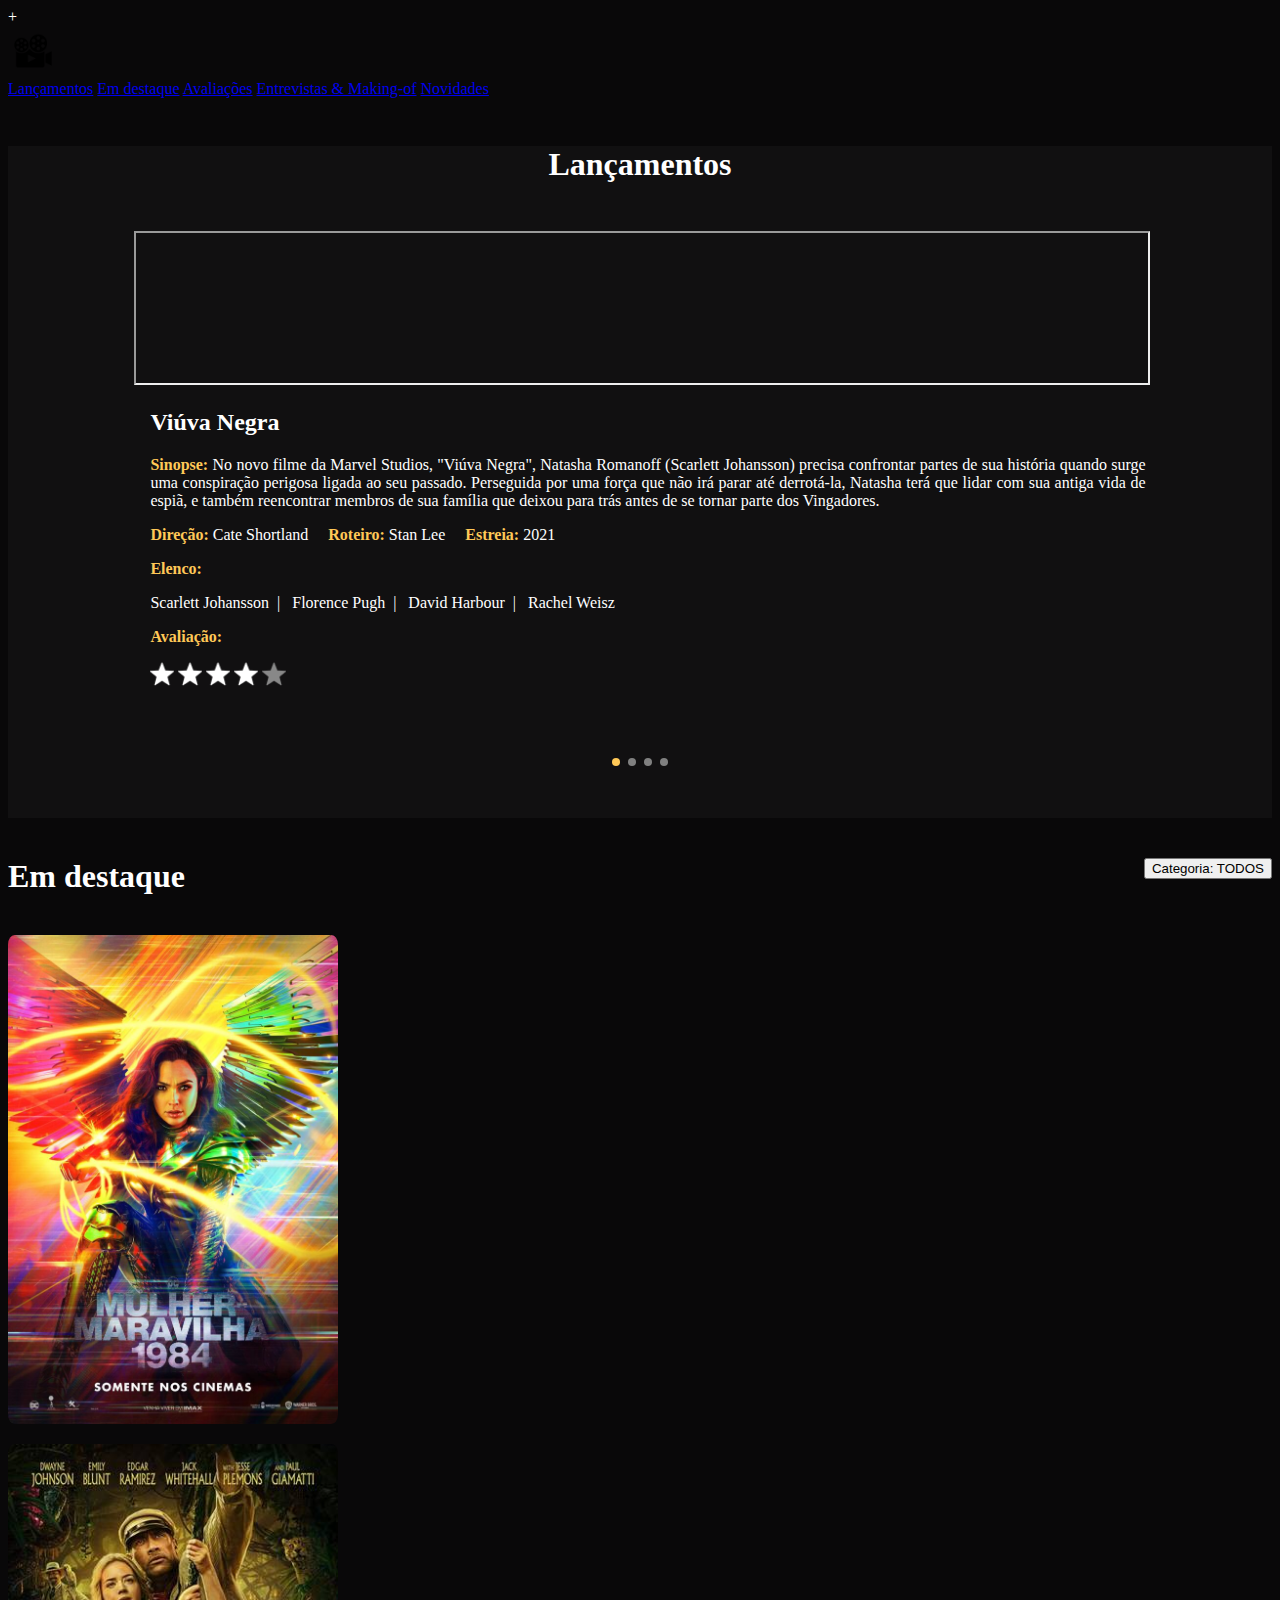
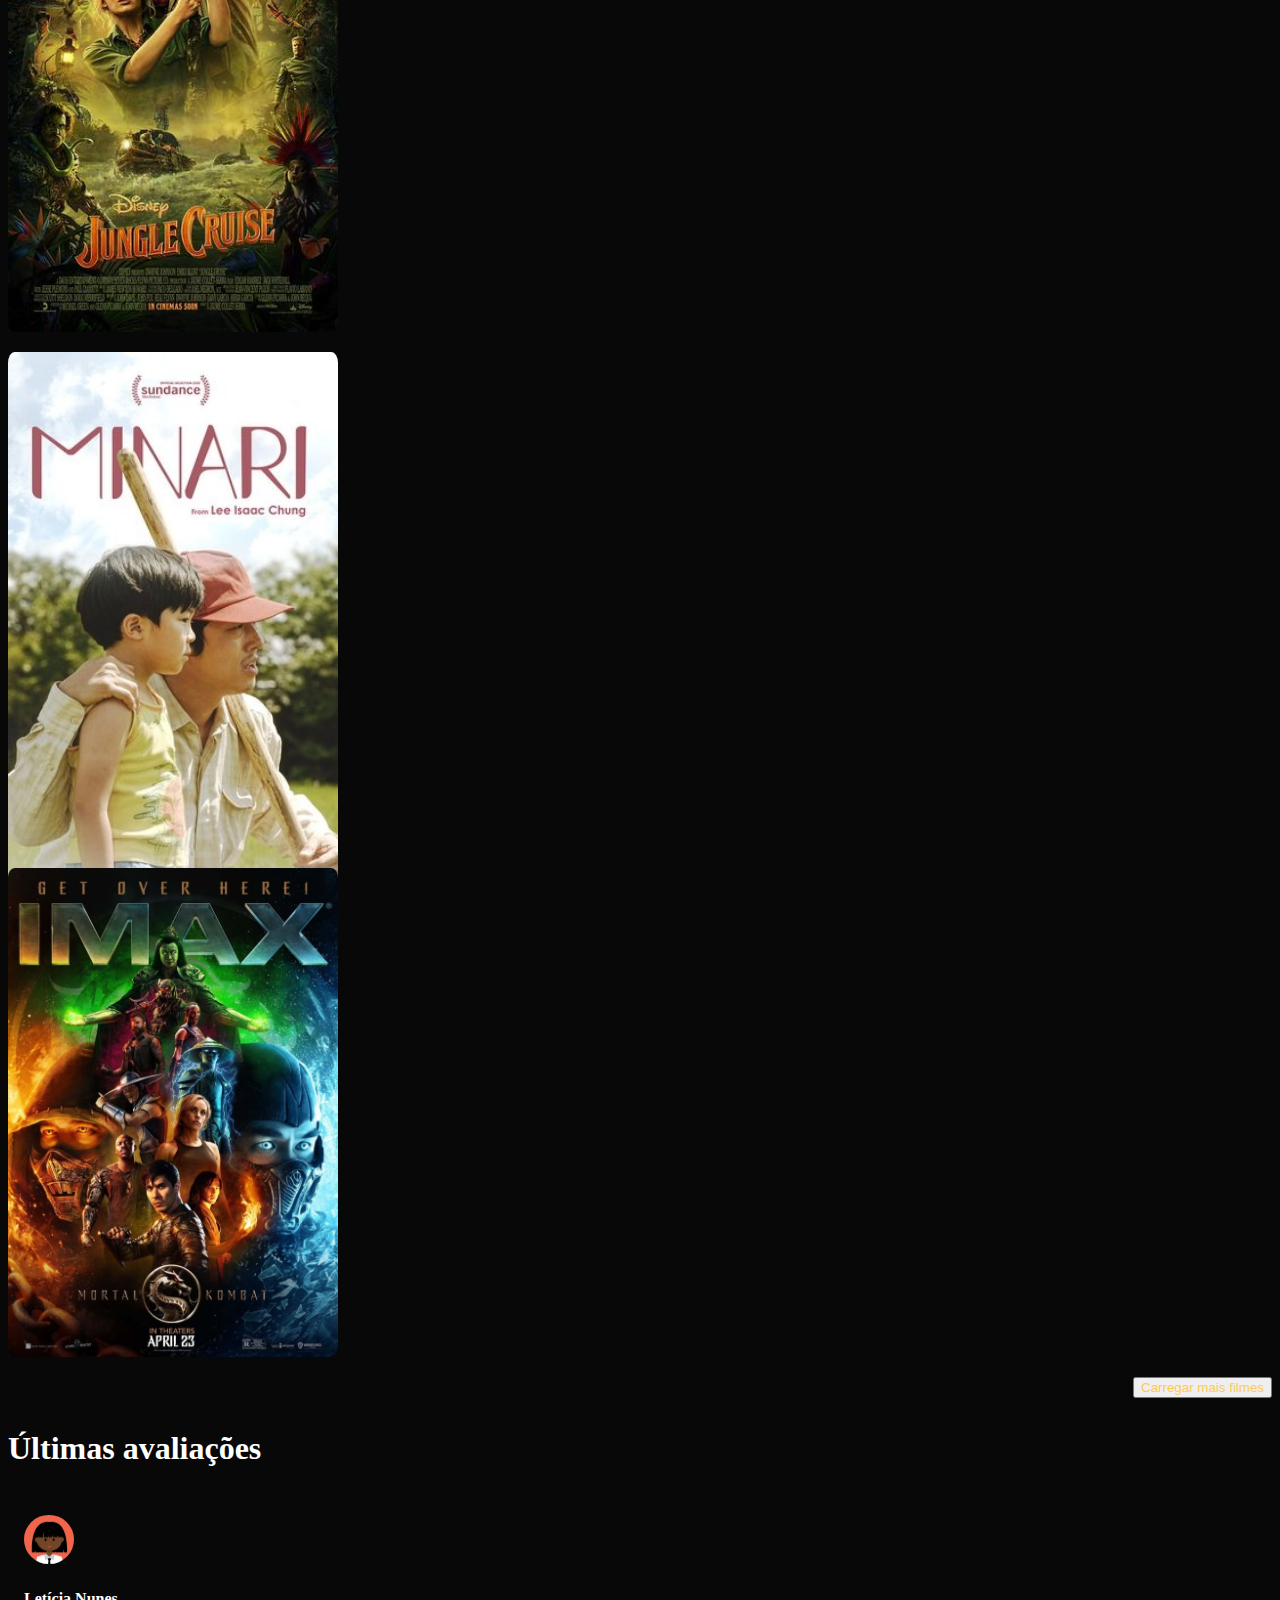
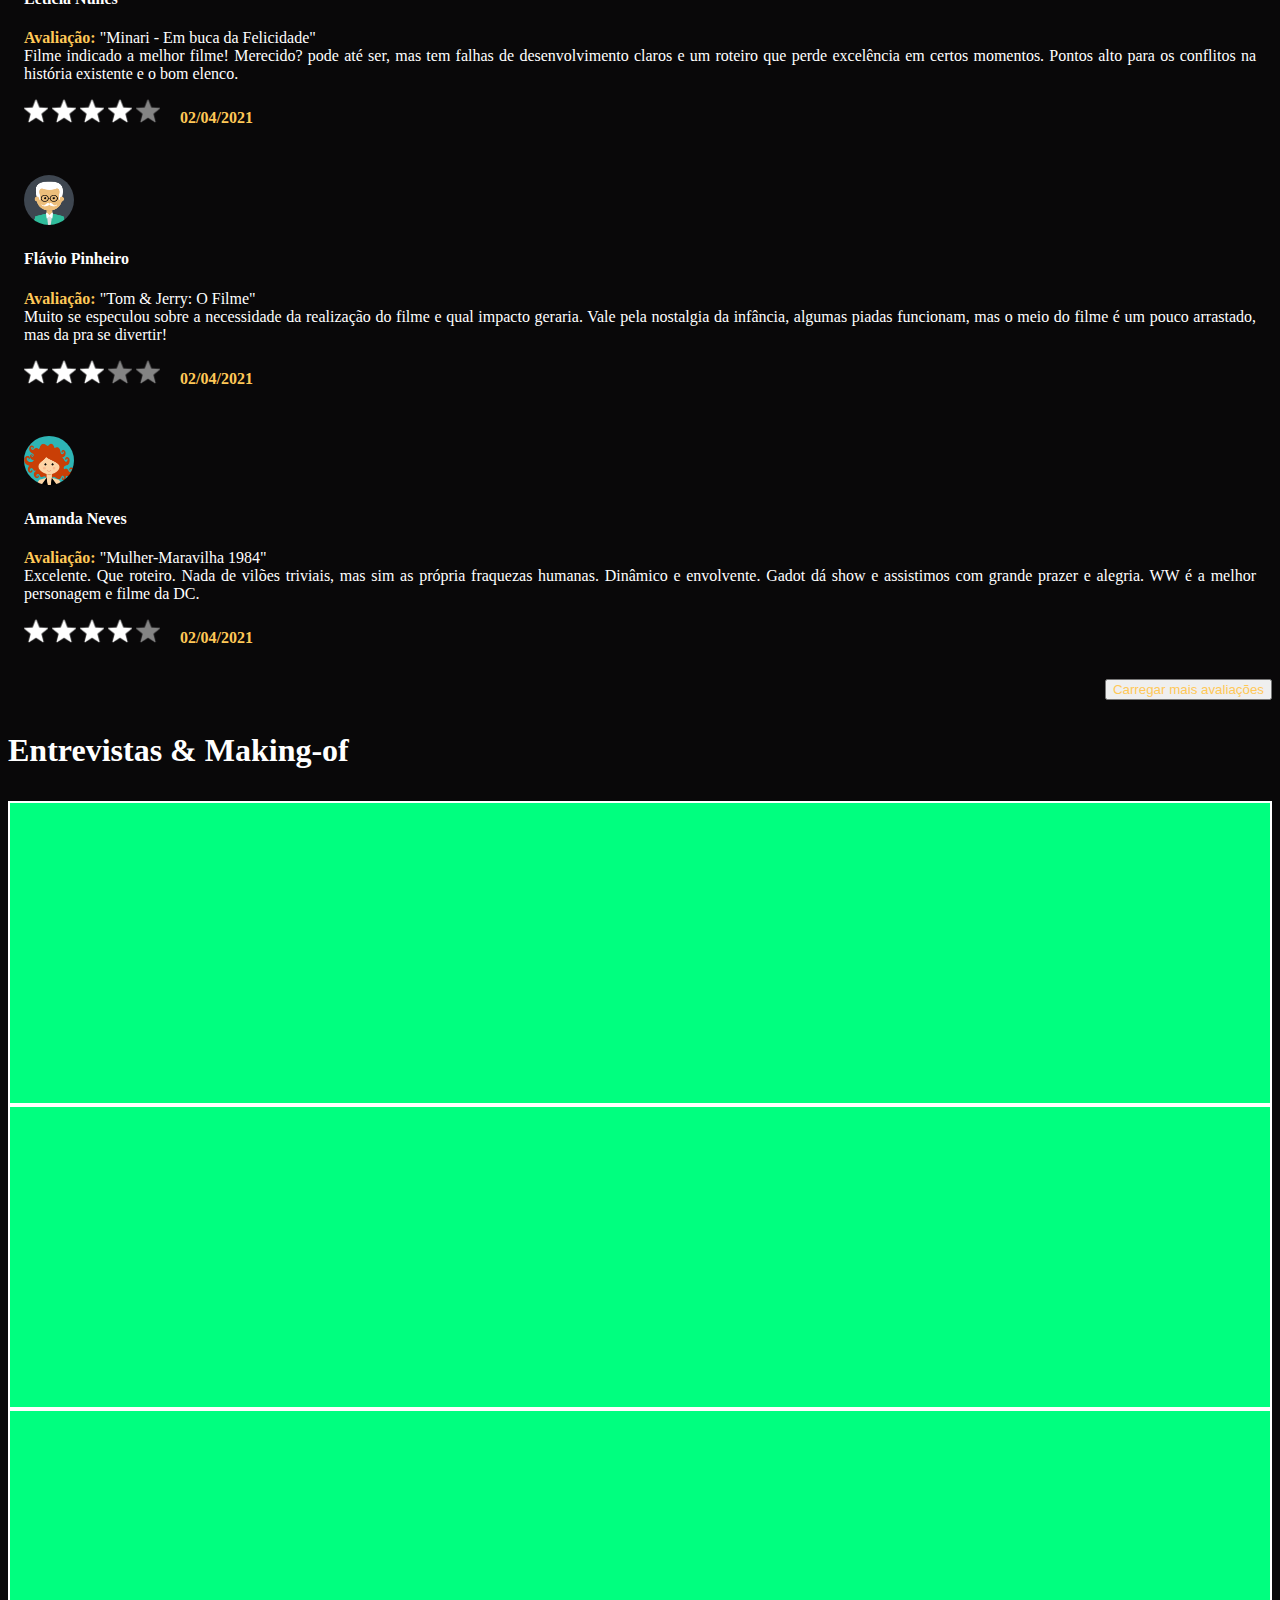
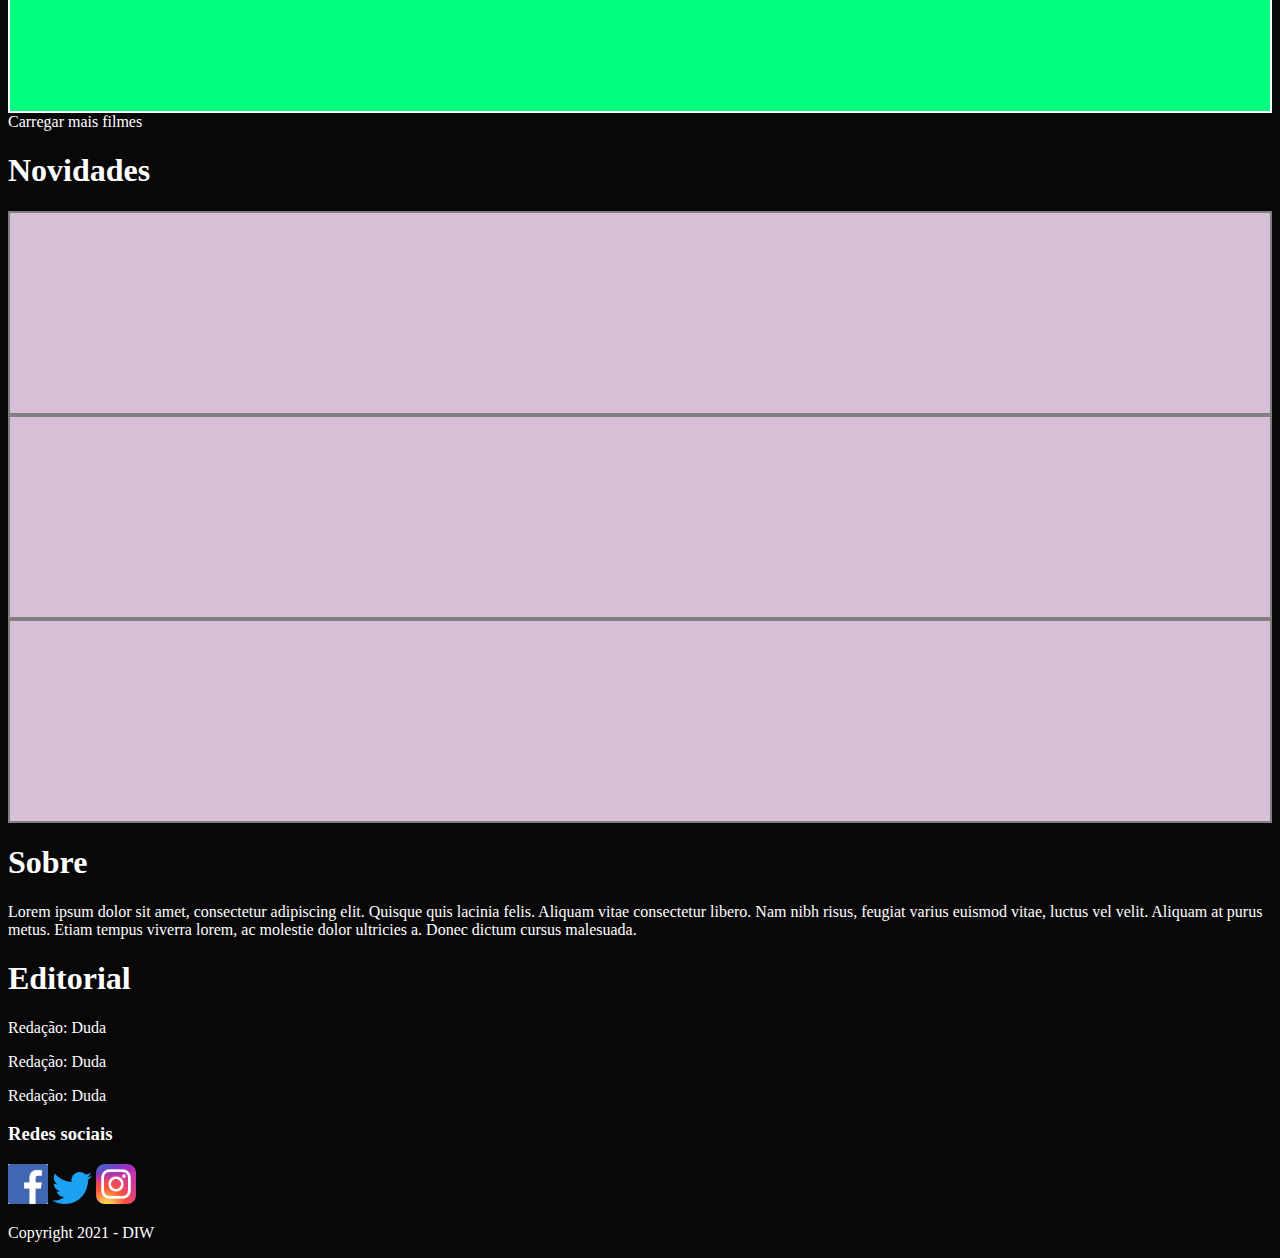
==== MoviesPortal/index.html @ 989feb5f "Ajustando area das avaliações" ====
<!doctype html>
<html lang="pt-br">
  <head>
    <!-- Required meta tags -->
    <meta charset="utf-8">
    <meta name="viewport" content="width=device-width, initial-scale=1">

    <!-- Bootstrap CSS -->
    <link href="https://cdn.jsdelivr.net/npm/bootstrap@5.0.0-beta3/dist/css/bootstrap.min.css" rel="stylesheet" integrity="sha384-eOJMYsd53ii+scO/bJGFsiCZc+5NDVN2yr8+0RDqr0Ql0h+rP48ckxlpbzKgwra6" crossorigin="anonymous">+<link rel="stylesheet" href="styles.css">
    <link rel="stylesheet" href="//maxcdn.bootstrapcdn.com/font-awesome/4.3.0/css/font-awesome.min.css">

    <!-- CSS -->
    <link rel="stylesheet" href="styles.css">

    <title>Portal de filmes</title>
  </head>
  <body>
    <header class="container header">
        <div class="row menu">
            <div class="col-2"> 
                <img src="imgs/logo-cinema.png" class="logo">
            </div>
            <div class="col-10">
                <nav class="nav">
                    <a class="nav-link active" href="#">Lançamentos</a>
                    <a class="nav-link" href="#">Em destaque</a>
                    <a class="nav-link" href="#">Avaliações</a>
                    <a class="nav-link" href="#">Entrevistas & Making-of</a>
                    <a class="nav-link" href="#">Novidades</a>
                </nav>
            </div>
        </div>        
    </header>

    <div class="containter lancamentos_containter">
        <section class="row lancamentos">
            <h1>Lançamentos</h1>
            
            <div class="col-12 col-lg-6 video_coluna">
                <div class="video">
                    <iframe src="https://www.youtube.com/embed/Gm3o0bfGP3g" title="YouTube video player" allowfullscreen></iframe>
                </div>
            </div>

            <div class="col-12 col-lg-6 descricao_lancamento">
                <h2>Viúva Negra</h2>
                <p class="sinopse">
                    <b class="highlight">Sinopse:</b> No novo filme da Marvel Studios, "Viúva Negra", Natasha Romanoff 
                    (Scarlett Johansson) precisa confrontar partes de sua história quando surge uma conspiração perigosa 
                    ligada ao seu passado. Perseguida por uma força que não irá parar até derrotá-la, Natasha terá que lidar 
                    com sua antiga vida de espiã, e também reencontrar membros de sua família que deixou para trás antes de se 
                    tornar parte dos Vingadores.
                </p>
                <div class="direcao_do_filme">
                    <text><b class="highlight">Direção: </b>Cate Shortland</text>
                    <text><b class="highlight">Roteiro: </b>Stan Lee</text>
                    <text><b class="highlight">Estreia: </b>2021</text>
                </div>

                <div class="elenco">
                    <p><b class="highlight">Elenco: </b></p> 
                    <text>Scarlett Johansson</text><span class="separador_ator">|</span>
                    <text>Florence Pugh</text><span class="separador_ator">|</span>
                    <text>David Harbour</text><span class="separador_ator">|</span>
                    <text>Rachel Weisz</text>
                </div>

                <div class="avaliacao_estrelas">
                    <p><b class="highlight">Avaliação: </b></p> 
                    <div class="estrelas">
                        <img class="estrela_avaliacao" src="imgs/estrela-preenchida.png" alt="estrelinha"/>
                        <img class="estrela_avaliacao" src="imgs/estrela-preenchida.png" alt="estrelinha"/>
                        <img class="estrela_avaliacao" src="imgs/estrela-preenchida.png" alt="estrelinha"/>
                        <img class="estrela_avaliacao" src="imgs/estrela-preenchida.png" alt="estrelinha"/>
                        <img class="estrela_avaliacao estrela_desativada" src="imgs/estrela-preenchida.png" alt="estrelinha"/>
                    </div>
                </div>

            </div>

            <div class="col-12 carrossel">
                <div class="bolinha_carrossel"></div>
                <div class="bolinha_carrossel"></div>
                <div class="bolinha_carrossel"></div>
                <div class="bolinha_carrossel"></div>
            </div>

        </section>
    </div>


    <main class="container">
        <section class="row em_destaque">
            <div class="col-12 header_destaque">
                <h1>Em destaque</h1>
                <div class="dropdown">
                    <button class="btn btn-secondary dropdown-toggle" type="button" id="dropdownMenuButton">
                      Categoria: TODOS
                    </button>
                </div>
            </div>  
            
            <div class="col-12 col-sm-6 col-md-3 col-lg-3 destaque">
                <img src="imgs/destaques/destaque-01.jpeg" alt="Destaque 01">
            </div>

            <div class="col-12 col-sm-6 col-md-3 col-lg-3 destaque">
                <img src="imgs/destaques/destaque-02.jpeg" alt="Destaque 02">
            </div>

            <div class="col-12 col-sm-6 col-md-3 col-lg-3 destaque">
                <img src="imgs/destaques/destaque-03.jpeg" alt="Destaque 03">
            </div>

            <div class="col-12 col-sm-6 col-md-3 col-lg-3 destaque">
                <img src="imgs/destaques/destaque-04.jpeg" alt="Destaque 04">
            </div>
            
            <div class="col-12 div_carregar_mais">
                <button type="button" class="btn btn-outline-warning carregar_mais">Carregar mais filmes</button>
            </div>

        </section>

        <section class="row avaliacoes">
            <h1>Últimas avaliações</h1>

            <div class="col-12 col-sm-12 col-md-12 col-lg-4 avaliacao">
                <div class="foto_avaliador_container">
                    <img class="foto_avaliador" src="imgs/avaliadores/avaliador-01.png" alt="Avaliador 01">
                </div>
                
                <div class="conteudo_avaliacao">
                    <div class="texto_avaliacao">
                        <h4>Letícia Nunes</h4>
                        <p>
                            <b class="highlight">Avaliação: </b> "Minari - Em buca da Felicidade"<br>
                            Filme indicado a melhor filme! Merecido? pode até ser, mas tem falhas de desenvolvimento 
                            claros e um roteiro que perde excelência em certos momentos. Pontos alto para os conflitos 
                            na história existente e o bom elenco.
                        </p>
                    </div>

                    <div class="estrelas_avaliacao_usuario">
                        <img class="estrela_avaliacao_usuario" src="imgs/estrela-preenchida.png" alt="estrelinha"/>
                        <img class="estrela_avaliacao_usuario" src="imgs/estrela-preenchida.png" alt="estrelinha"/>
                        <img class="estrela_avaliacao_usuario" src="imgs/estrela-preenchida.png" alt="estrelinha"/>
                        <img class="estrela_avaliacao_usuario" src="imgs/estrela-preenchida.png" alt="estrelinha"/>
                        <img class="estrela_avaliacao_usuario estrela_desativada" src="imgs/estrela-preenchida.png" alt="estrelinha"/>
                        <text><b class="highlight">02/04/2021</b><text>
                    </div>
                </div>
            </div>

            <div class="col-12 col-sm-12 col-md-12 col-lg-4 avaliacao">
                <div class="foto_avaliador_container">
                    <img class="foto_avaliador" src="imgs/avaliadores/avaliador-02.png" alt="Avaliador 02">
                </div>
                
                <div class="conteudo_avaliacao">
                    <div class="texto_avaliacao">
                        <h4>Flávio Pinheiro</h4>
                        <p>
                            <b class="highlight">Avaliação: </b> "Tom & Jerry: O Filme"<br>
                            Muito se especulou sobre a necessidade da realização do filme e
                            qual impacto geraria. Vale pela nostalgia da infância, algumas piadas funcionam, mas o meio do filme é um pouco arrastado, mas da pra se divertir!
                        </p>
                    </div>
                    

                    <div class="estrelas_avaliacao_usuario">
                        <img class="estrela_avaliacao_usuario" src="imgs/estrela-preenchida.png" alt="estrelinha"/>
                        <img class="estrela_avaliacao_usuario" src="imgs/estrela-preenchida.png" alt="estrelinha"/>
                        <img class="estrela_avaliacao_usuario" src="imgs/estrela-preenchida.png" alt="estrelinha"/>
                        <img class="estrela_avaliacao_usuario estrela_desativada" src="imgs/estrela-preenchida.png" alt="estrelinha"/>
                        <img class="estrela_avaliacao_usuario estrela_desativada" src="imgs/estrela-preenchida.png" alt="estrelinha"/>
                        <text><b class="highlight">02/04/2021</b><text>
                    </div>
                </div>
            </div>

            <div class="col-12 col-sm-12 col-md-12 col-lg-4 avaliacao">
                <div class="foto_avaliador_container">
                    <img class="foto_avaliador" src="imgs/avaliadores/avaliador-03.png" alt="Avaliador 03">
                </div>
                
                <div class="conteudo_avaliacao">
                    <div class="texto_avaliacao">
                        <h4>Amanda Neves</h4>
                        <p>
                            <b class="highlight">Avaliação: </b> "Mulher-Maravilha 1984"<br>
                            Excelente. Que roteiro. Nada de vilões triviais, mas sim as própria fraquezas humanas. 
                            Dinâmico e envolvente. Gadot dá show e assistimos com grande prazer e alegria. 
                            WW é a melhor personagem e filme da DC.
                        </p>
                    </div>

                    <div class="estrelas_avaliacao_usuario">
                        <img class="estrela_avaliacao_usuario" src="imgs/estrela-preenchida.png" alt="estrelinha"/>
                        <img class="estrela_avaliacao_usuario" src="imgs/estrela-preenchida.png" alt="estrelinha"/>
                        <img class="estrela_avaliacao_usuario" src="imgs/estrela-preenchida.png" alt="estrelinha"/>
                        <img class="estrela_avaliacao_usuario" src="imgs/estrela-preenchida.png" alt="estrelinha"/>
                        <img class="estrela_avaliacao_usuario estrela_desativada" src="imgs/estrela-preenchida.png" alt="estrelinha"/>
                        <text><b class="highlight">02/04/2021</b><text>
                    </div>
                </div>
            </div>

            <div class="col-12 div_carregar_mais">
                <button type="button" class="btn btn-outline-warning carregar_mais">Carregar mais avaliações</button>
            </div>

        </section>

        <section class="row entrevistas">
            <h1>Entrevistas & Making-of</h1>
            
            <div class="col-12 col-sm-12 col-md-4 col-lg-4 entrevista">

            </div>

            <div class="col-12 col-sm-12 col-md-4 col-lg-4 entrevista">

            </div>
            <div class="col-12 col-sm-12 col-md-4 col-lg-4 entrevista">

            </div>

            <text>Carregar mais filmes</text>

        </section>

        <section class="row novidades_sobre">
            <div class="col-12 col-sm-12 col-md-8 col-lg-8 novidades">
                <h1>Novidades</h1>
                <div class="novidade">

                </div>
                <div class="novidade">
                    
                </div>
                <div class="novidade">
                    
                </div>
            </div>

            <div class="col-12 col-sm-12 col-md-4 col-lg-4 sobre_editorial">
                <div class="sobre">
                    <h1>Sobre</h1>
                    <p>
                        Lorem ipsum dolor sit amet, consectetur adipiscing elit. Quisque quis lacinia felis. Aliquam vitae consectetur libero. 
                        Nam nibh risus, feugiat varius euismod vitae, luctus vel velit. Aliquam at purus metus. Etiam tempus viverra lorem, ac molestie 
                        dolor ultricies a. Donec dictum cursus malesuada.
                    </p>
                </div>
                <div class="editorial">
                    <h1>Editorial</h1>
                    <div class="item_editorial">
                        <p>Redação: Duda</p>
                    </div>
                    <div class="item_editorial">
                        <p>Redação: Duda</p>
                    </div>
                    <div class="item_editorial">
                        <p>Redação: Duda</p>
                    </div>
                </div>
                <div class="redes_sociais">
                    <h3>Redes sociais</h3>
                    <img class="logo_rede_social" src="imgs/redes_sociais/facebook-logo.png" alt="facebook">
                    <img class="logo_rede_social" src="imgs/redes_sociais/twitter-logo.png" alt="twitter">
                    <img class="logo_rede_social" src="imgs/redes_sociais/instagram-logo.png" alt="instagram">
                </div>
            </div>
        </div>

        </section>
    </main>
    <footer class="container footer">
        <p>Copyright 2021 - DIW</p>
    </footer>
  </body>
</html>
---- MoviesPortal/styles.css ----
body {
    background-color: #090809;
    color: white;
}

.estrela_desativada {
    opacity: 0.5;
}

.dropdown {
    float: right;
    display: inline;
}

/* Aba Lançamentos */
.lancamentos_containter {
    margin: 0 !important;
    padding: 0 !important;
}

.lancamentos {
    background-color: #111011;
    padding-left: 10%;
    padding-right: 10%;
    padding-bottom: 1.5em;
}

.lancamentos h1 {
    text-align: center;
    margin: 1.5em 0em;
}

.descricao_lancamento {
    padding: 0 0 1em 1em;
}

.highlight {
    color: #ffc857;
}

.video {
    width: 100%;
}

.video > iframe {
    width: 100%;
    height: 100%;
}

.direcao_do_filme {
    text-align: justify;
    margin-bottom: 1em;
}

.direcao_do_filme > text {
    padding-right: 1em;
}

.sinopse {
    text-align: justify;
    margin-top: 1em;
}

.estrela_avaliacao {
    max-width: 1.5em;
}

.elenco {
    margin-bottom: 1em;
}

.separador_ator {
    margin: 0.5em;
}

.carrossel {
    align-items: center;
    display: flex;
    justify-content: center;
    padding: 1.5em;
    margin-top: 1.5em;
}

.bolinha_carrossel {
    background-color: gray;
    height: 8px;
    width: 8px;
    border-radius: 50%;
    display: inline-block;
    margin: 4px;
}

.bolinha_carrossel:nth-child(1) {
    background-color: #ffc857;
}

/* Aba destaques */

.header_destaque > h1 {
    display: inline;
}

.header_destaque {
    margin: 2.5em 0;
}

.destaque {
    max-height: 500px;
    max-width: 330px;
    margin-bottom: 1em;
}

.destaque > img {
    width: 100%;
    height: 100%;
    border-radius: 2%;
}

.div_carregar_mais {
    margin: 1em 0;
    text-align: right;
}

.carregar_mais {
    color: #ffc857;
}

/* Aba Avaliações */
.avaliacoes > h1 {
    margin: 1em 0;
}

.avaliacao {
    margin-bottom: 1em;
    padding: 1em;
}

.foto_avaliador {
    border-radius: 50%;
    max-width: 50px;
}

.texto_avaliacao > p {
    text-align: justify;
}

.estrelas_avaliacao_usuario > text {
    margin-left: 1em;
}

.estrela_avaliacao_usuario {
    width: 1.5em;
}

/* Aba Entrevistar */

.entrevistas > h1 {
    margin: 1em 0;
}

/* --- */

.logo {
    max-width: 50px;
}

.entrevista {
    background-color: springgreen;
    border: 2px solid white;
    min-height: 300px;
}

.novidade {
    background-color: thistle;
    border: 2px solid gray;
    min-height: 200px;
}

.logo_rede_social {
    max-width: 40px;
    max-height: 40px;
}

/* Media Queries */

@media screen and (max-width:576px) {
    .direcao_do_filme > text {
        display: block;
        max-width: 100%;
    }

    .elenco > text {
        display: block;
    }

    .separador_ator {
        display: none;
    }
}

@media screen and (max-width:992px) {
    .descricao_lancamento {
        padding: 0;
        margin-top: 1.5em;
    }

    .video_coluna {
        padding: 0;
    }
}

@media screen and (max-width: 576px) {
    .dropdown {
        display: none;
    }

    .header_destaque {
        align-items: center;
        display: flex;
        justify-content: center;
    }

    .em_destaque {
        align-items: center;
        display: flex;
        justify-content: center;
    }

    .div_carregar_mais {
        align-items: center;
        display: flex;
        justify-content: center;
    }
}
---- MoviesPortal/styles.css ----
body {
    background-color: #090809;
    color: white;
}

.estrela_desativada {
    opacity: 0.5;
}

.dropdown {
    float: right;
    display: inline;
}

/* Aba Lançamentos */
.lancamentos_containter {
    margin: 0 !important;
    padding: 0 !important;
}

.lancamentos {
    background-color: #111011;
    padding-left: 10%;
    padding-right: 10%;
    padding-bottom: 1.5em;
}

.lancamentos h1 {
    text-align: center;
    margin: 1.5em 0em;
}

.descricao_lancamento {
    padding: 0 0 1em 1em;
}

.highlight {
    color: #ffc857;
}

.video {
    width: 100%;
}

.video > iframe {
    width: 100%;
    height: 100%;
}

.direcao_do_filme {
    text-align: justify;
    margin-bottom: 1em;
}

.direcao_do_filme > text {
    padding-right: 1em;
}

.sinopse {
    text-align: justify;
    margin-top: 1em;
}

.estrela_avaliacao {
    max-width: 1.5em;
}

.elenco {
    margin-bottom: 1em;
}

.separador_ator {
    margin: 0.5em;
}

.carrossel {
    align-items: center;
    display: flex;
    justify-content: center;
    padding: 1.5em;
    margin-top: 1.5em;
}

.bolinha_carrossel {
    background-color: gray;
    height: 8px;
    width: 8px;
    border-radius: 50%;
    display: inline-block;
    margin: 4px;
}

.bolinha_carrossel:nth-child(1) {
    background-color: #ffc857;
}

/* Aba destaques */

.header_destaque > h1 {
    display: inline;
}

.header_destaque {
    margin: 2.5em 0;
}

.destaque {
    max-height: 500px;
    max-width: 330px;
    margin-bottom: 1em;
}

.destaque > img {
    width: 100%;
    height: 100%;
    border-radius: 2%;
}

.div_carregar_mais {
    margin: 1em 0;
    text-align: right;
}

.carregar_mais {
    color: #ffc857;
}

/* Aba Avaliações */
.avaliacoes > h1 {
    margin: 1em 0;
}

.avaliacao {
    margin-bottom: 1em;
    padding: 1em;
}

.foto_avaliador {
    border-radius: 50%;
    max-width: 50px;
}

.texto_avaliacao > p {
    text-align: justify;
}

.estrelas_avaliacao_usuario > text {
    margin-left: 1em;
}

.estrela_avaliacao_usuario {
    width: 1.5em;
}

/* Aba Entrevistar */

.entrevistas > h1 {
    margin: 1em 0;
}

/* --- */

.logo {
    max-width: 50px;
}

.entrevista {
    background-color: springgreen;
    border: 2px solid white;
    min-height: 300px;
}

.novidade {
    background-color: thistle;
    border: 2px solid gray;
    min-height: 200px;
}

.logo_rede_social {
    max-width: 40px;
    max-height: 40px;
}

/* Media Queries */

@media screen and (max-width:576px) {
    .direcao_do_filme > text {
        display: block;
        max-width: 100%;
    }

    .elenco > text {
        display: block;
    }

    .separador_ator {
        display: none;
    }
}

@media screen and (max-width:992px) {
    .descricao_lancamento {
        padding: 0;
        margin-top: 1.5em;
    }

    .video_coluna {
        padding: 0;
    }
}

@media screen and (max-width: 576px) {
    .dropdown {
        display: none;
    }

    .header_destaque {
        align-items: center;
        display: flex;
        justify-content: center;
    }

    .em_destaque {
        align-items: center;
        display: flex;
        justify-content: center;
    }

    .div_carregar_mais {
        align-items: center;
        display: flex;
        justify-content: center;
    }
}
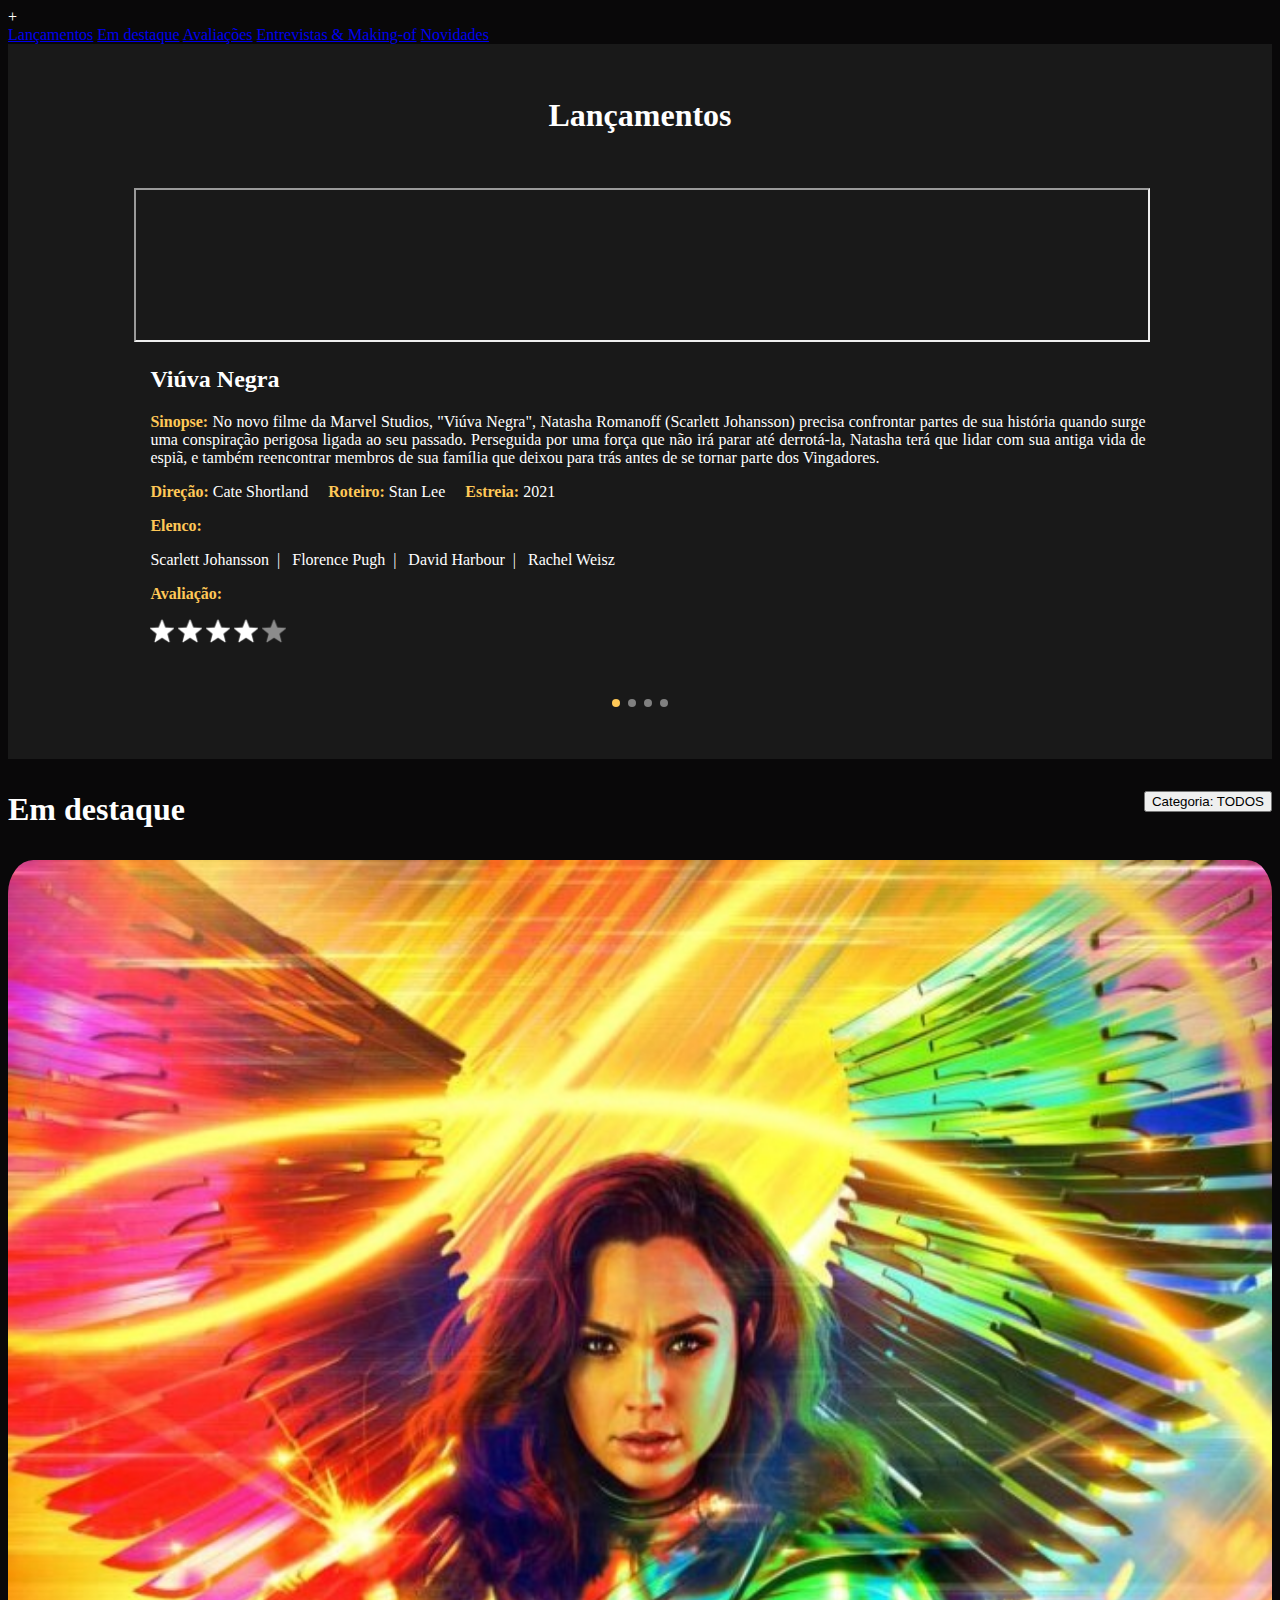
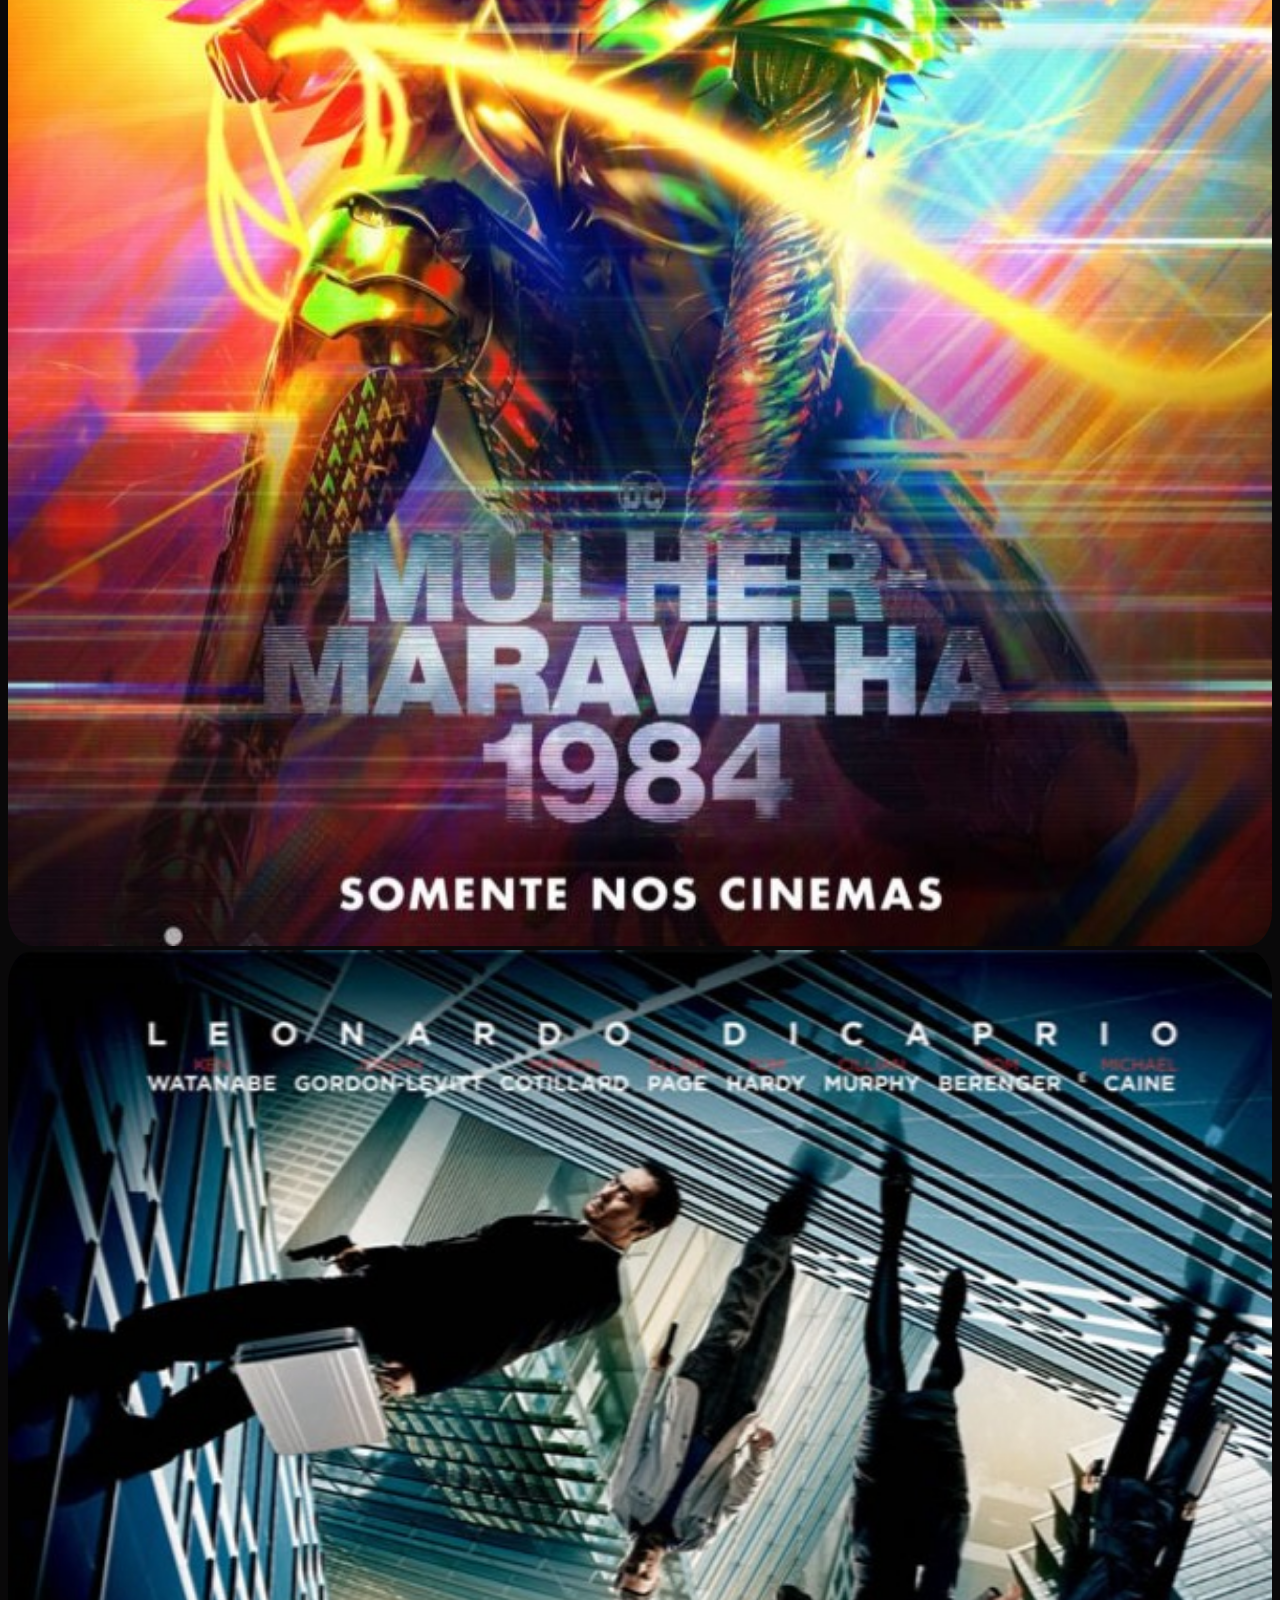
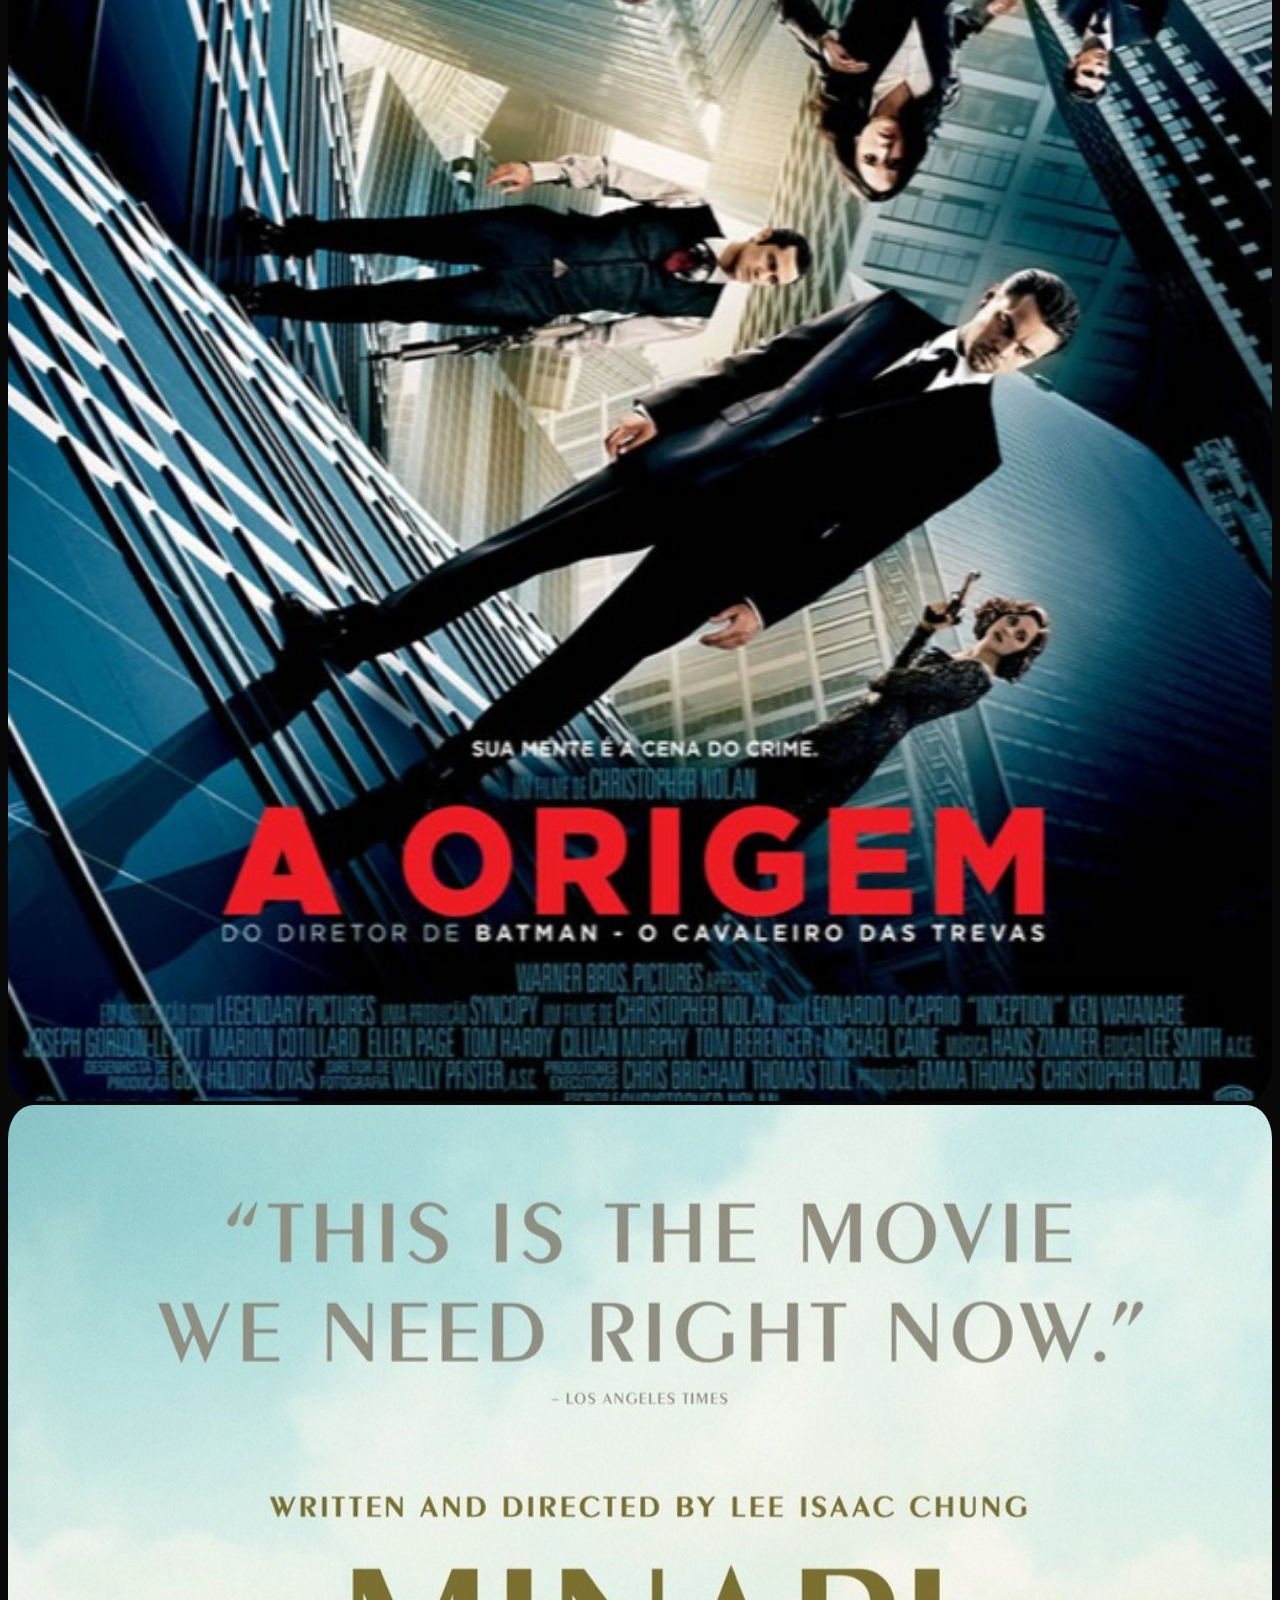
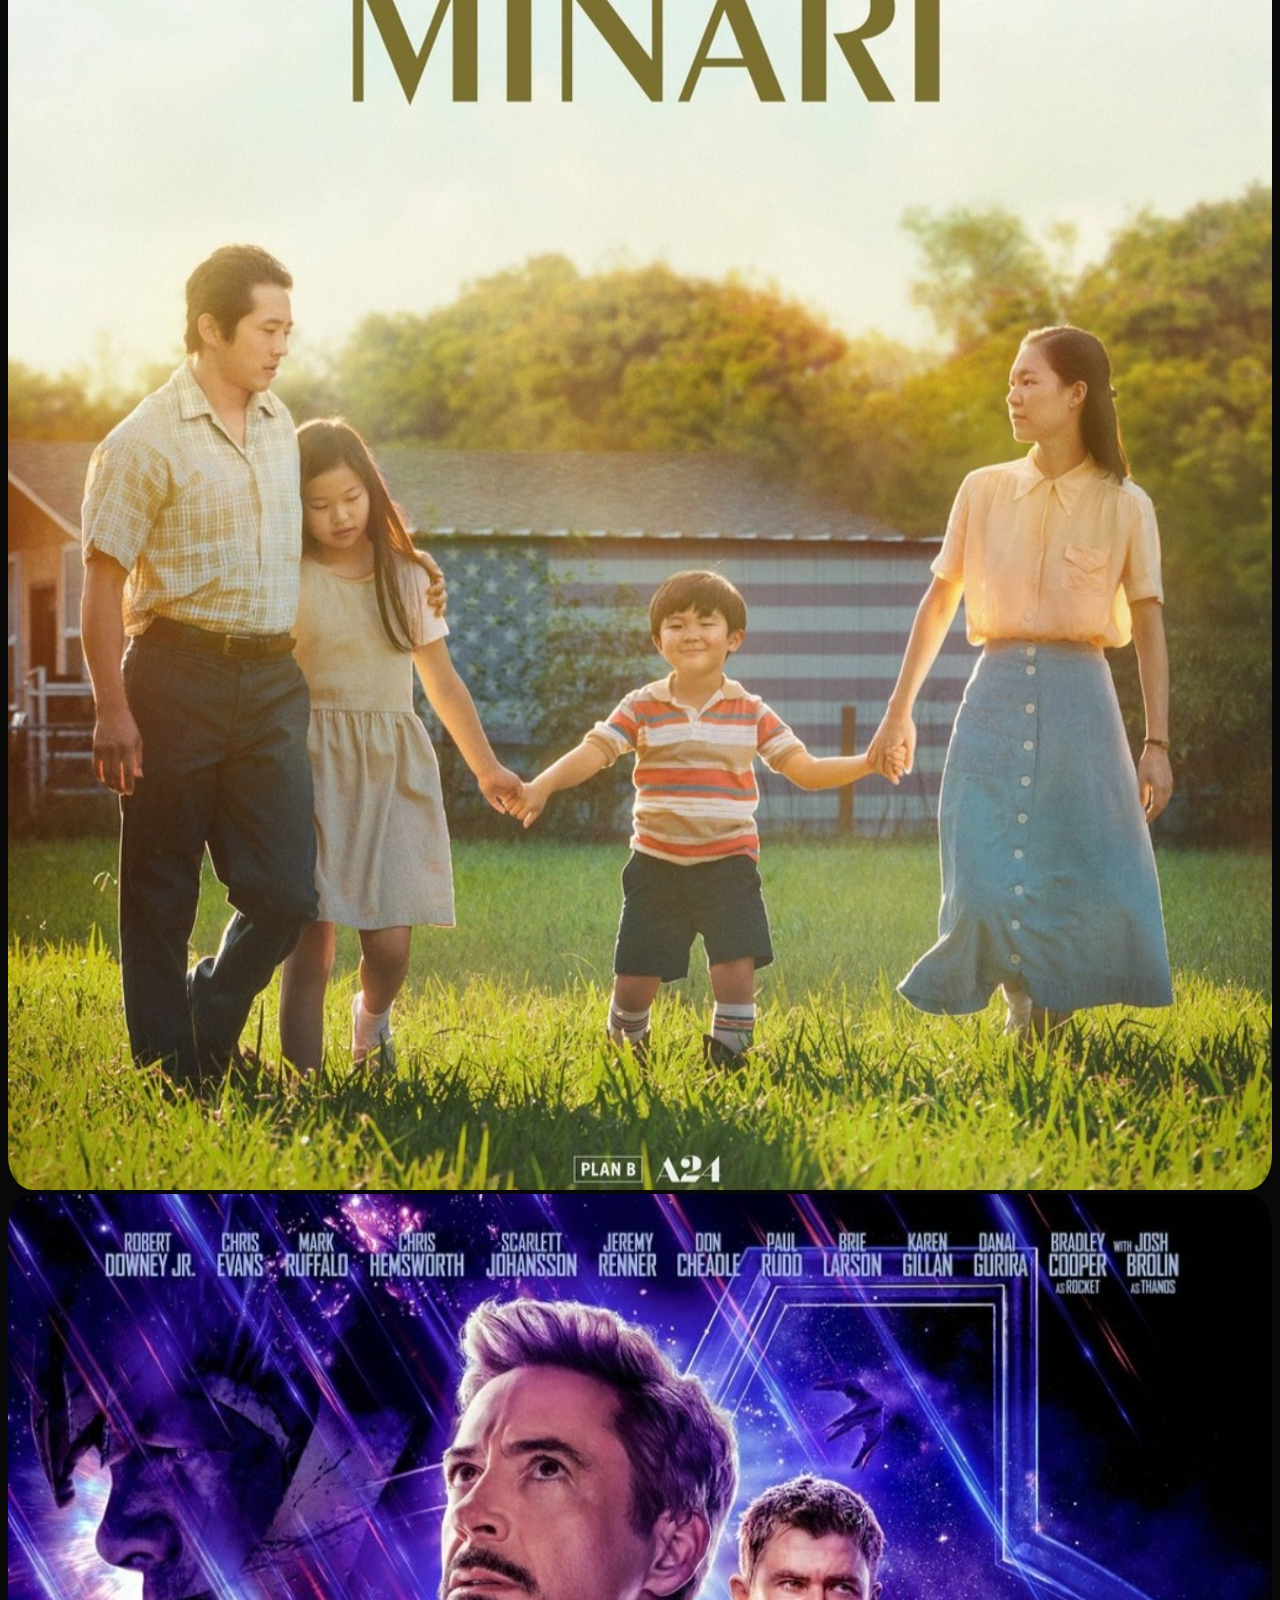
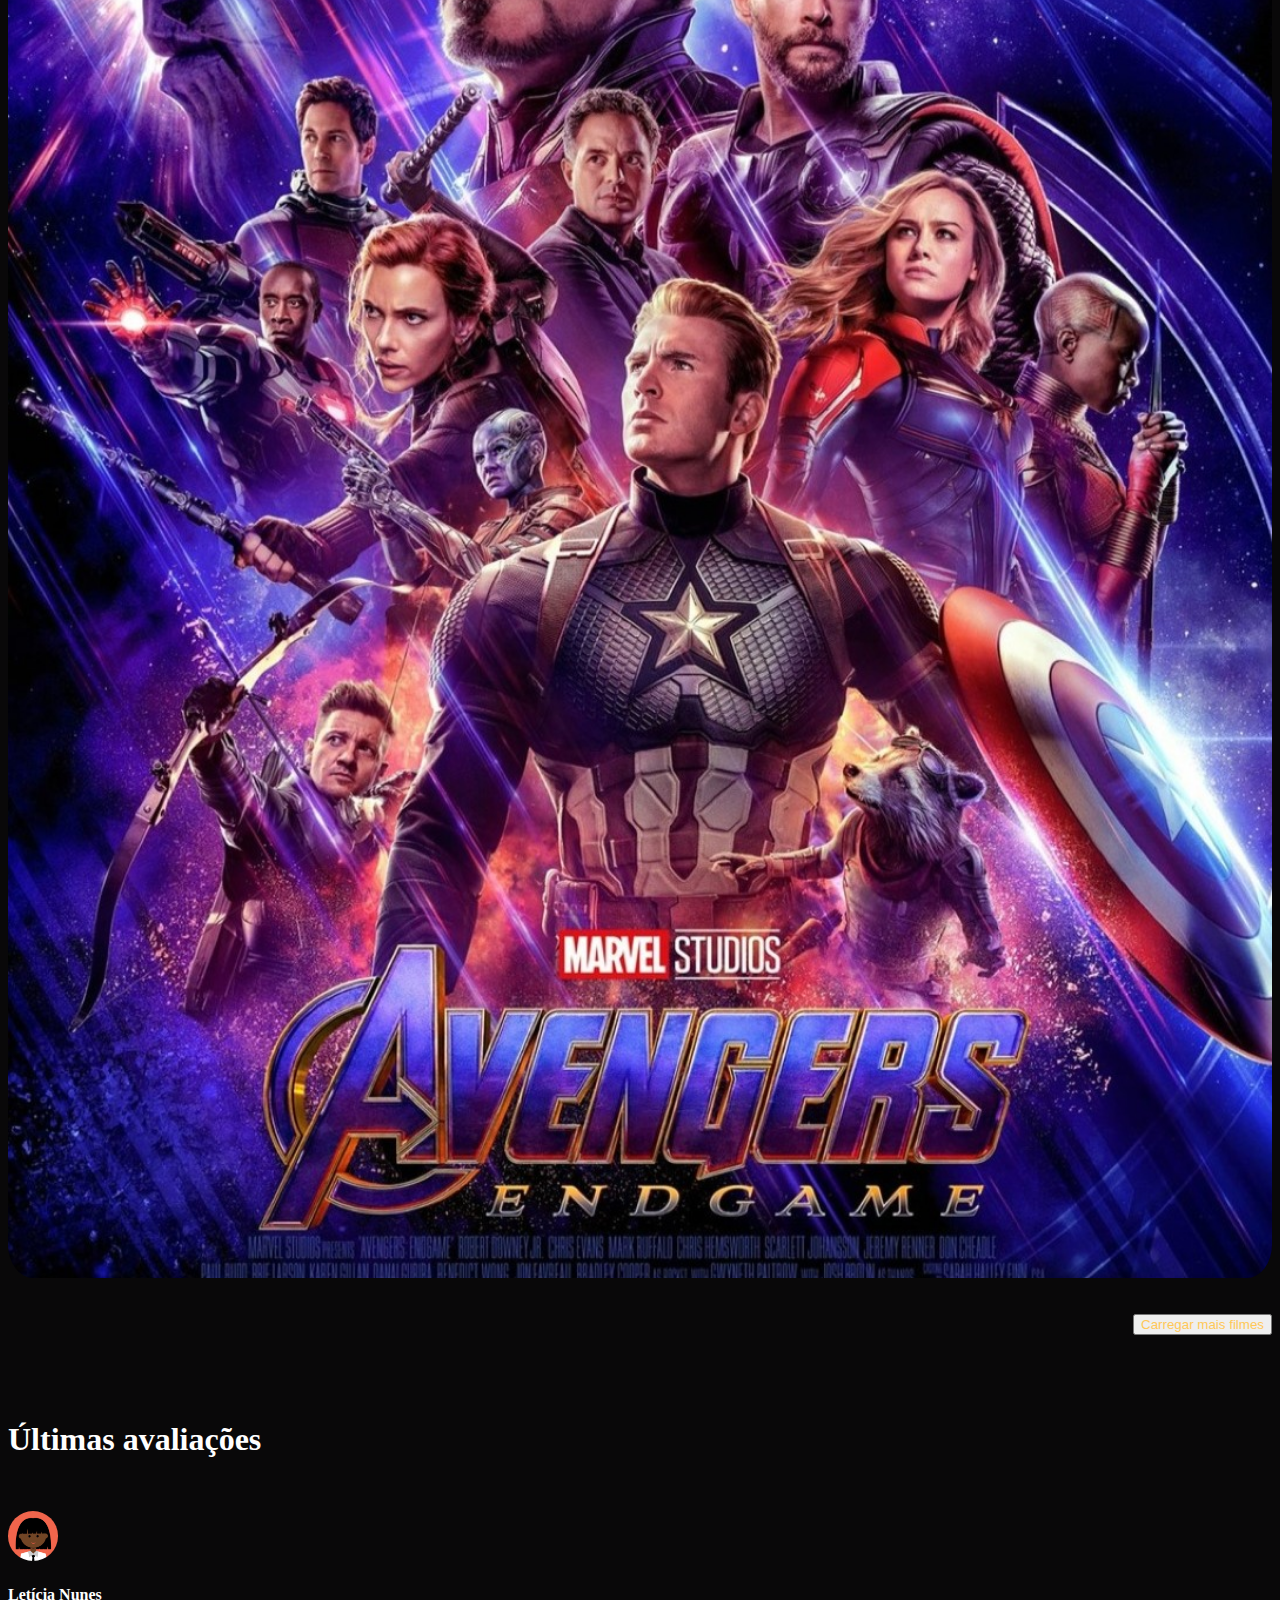
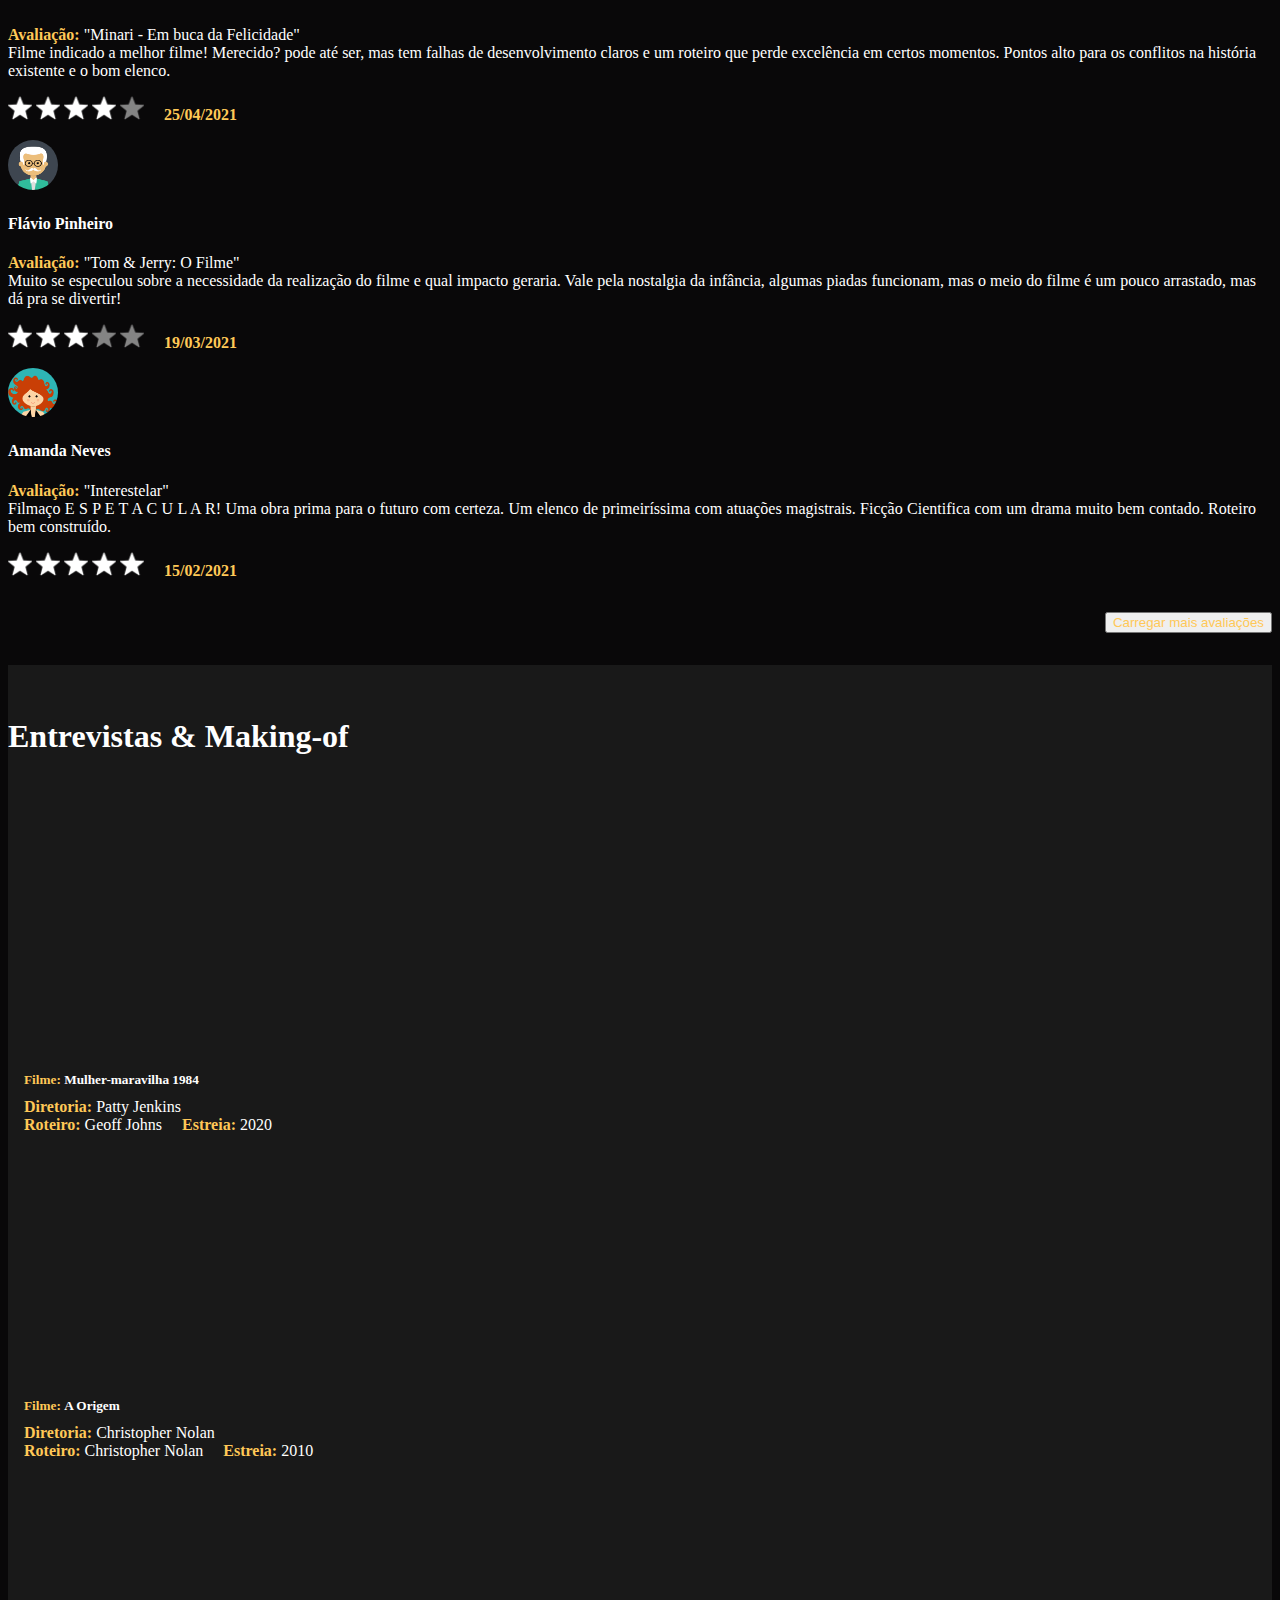
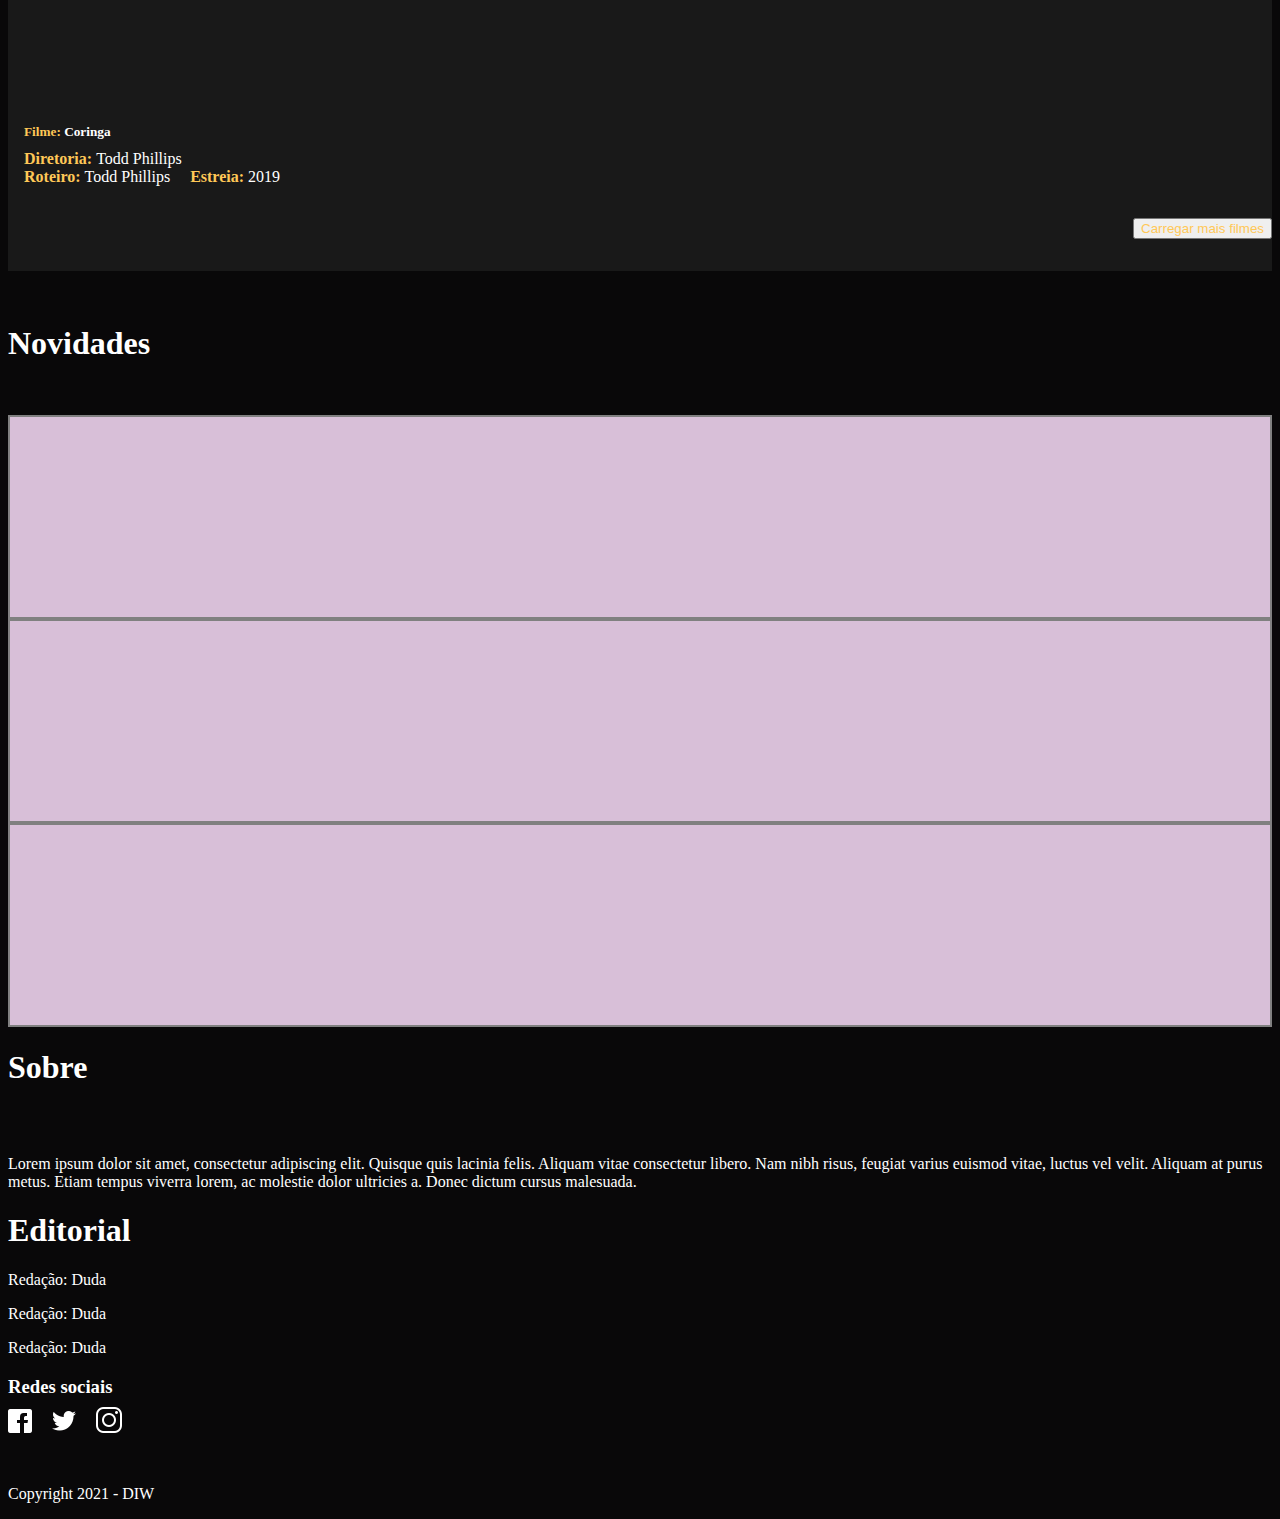
==== commit 74fa58e6: "Ajustando entrevistas e geral" ====
--- a/MoviesPortal/index.html
+++ b/MoviesPortal/index.html
@@ -18,264 +18,307 @@
     <header class="container header">
         <div class="row menu">
             <div class="col-2"> 
-                <img src="imgs/logo-cinema.png" class="logo">
+                
             </div>
             <div class="col-10">
                 <nav class="nav">
-                    <a class="nav-link active" href="#">Lançamentos</a>
-                    <a class="nav-link" href="#">Em destaque</a>
-                    <a class="nav-link" href="#">Avaliações</a>
-                    <a class="nav-link" href="#">Entrevistas & Making-of</a>
-                    <a class="nav-link" href="#">Novidades</a>
+                    <a class="nav-link active" href="#lancamentos">Lançamentos</a>
+                    <a class="nav-link" href="#em_destaque">Em destaque</a>
+                    <a class="nav-link" href="#avaliacoes">Avaliações</a>
+                    <a class="nav-link" href="#entrevistas_e_makingof">Entrevistas & Making-of</a>
+                    <a class="nav-link" href="#novidades_e_sobre">Novidades</a>
                 </nav>
             </div>
         </div>        
     </header>
-
-    <div class="containter lancamentos_containter">
-        <section class="row lancamentos">
-            <h1>Lançamentos</h1>
-            
-            <div class="col-12 col-lg-6 video_coluna">
-                <div class="video">
-                    <iframe src="https://www.youtube.com/embed/Gm3o0bfGP3g" title="YouTube video player" allowfullscreen></iframe>
-                </div>
-            </div>
-
-            <div class="col-12 col-lg-6 descricao_lancamento">
-                <h2>Viúva Negra</h2>
-                <p class="sinopse">
-                    <b class="highlight">Sinopse:</b> No novo filme da Marvel Studios, "Viúva Negra", Natasha Romanoff 
-                    (Scarlett Johansson) precisa confrontar partes de sua história quando surge uma conspiração perigosa 
-                    ligada ao seu passado. Perseguida por uma força que não irá parar até derrotá-la, Natasha terá que lidar 
-                    com sua antiga vida de espiã, e também reencontrar membros de sua família que deixou para trás antes de se 
-                    tornar parte dos Vingadores.
-                </p>
-                <div class="direcao_do_filme">
-                    <text><b class="highlight">Direção: </b>Cate Shortland</text>
-                    <text><b class="highlight">Roteiro: </b>Stan Lee</text>
-                    <text><b class="highlight">Estreia: </b>2021</text>
-                </div>
-
-                <div class="elenco">
-                    <p><b class="highlight">Elenco: </b></p> 
-                    <text>Scarlett Johansson</text><span class="separador_ator">|</span>
-                    <text>Florence Pugh</text><span class="separador_ator">|</span>
-                    <text>David Harbour</text><span class="separador_ator">|</span>
-                    <text>Rachel Weisz</text>
-                </div>
-
-                <div class="avaliacao_estrelas">
-                    <p><b class="highlight">Avaliação: </b></p> 
-                    <div class="estrelas">
-                        <img class="estrela_avaliacao" src="imgs/estrela-preenchida.png" alt="estrelinha"/>
-                        <img class="estrela_avaliacao" src="imgs/estrela-preenchida.png" alt="estrelinha"/>
-                        <img class="estrela_avaliacao" src="imgs/estrela-preenchida.png" alt="estrelinha"/>
-                        <img class="estrela_avaliacao" src="imgs/estrela-preenchida.png" alt="estrelinha"/>
-                        <img class="estrela_avaliacao estrela_desativada" src="imgs/estrela-preenchida.png" alt="estrelinha"/>
-                    </div>
-                </div>
-
-            </div>
-
-            <div class="col-12 carrossel">
-                <div class="bolinha_carrossel"></div>
-                <div class="bolinha_carrossel"></div>
-                <div class="bolinha_carrossel"></div>
-                <div class="bolinha_carrossel"></div>
-            </div>
-
-        </section>
-    </div>
-
-
-    <main class="container">
-        <section class="row em_destaque">
-            <div class="col-12 header_destaque">
-                <h1>Em destaque</h1>
-                <div class="dropdown">
-                    <button class="btn btn-secondary dropdown-toggle" type="button" id="dropdownMenuButton">
-                      Categoria: TODOS
-                    </button>
-                </div>
-            </div>  
-            
-            <div class="col-12 col-sm-6 col-md-3 col-lg-3 destaque">
-                <img src="imgs/destaques/destaque-01.jpeg" alt="Destaque 01">
-            </div>
-
-            <div class="col-12 col-sm-6 col-md-3 col-lg-3 destaque">
-                <img src="imgs/destaques/destaque-02.jpeg" alt="Destaque 02">
-            </div>
-
-            <div class="col-12 col-sm-6 col-md-3 col-lg-3 destaque">
-                <img src="imgs/destaques/destaque-03.jpeg" alt="Destaque 03">
-            </div>
-
-            <div class="col-12 col-sm-6 col-md-3 col-lg-3 destaque">
-                <img src="imgs/destaques/destaque-04.jpeg" alt="Destaque 04">
-            </div>
-            
-            <div class="col-12 div_carregar_mais">
-                <button type="button" class="btn btn-outline-warning carregar_mais">Carregar mais filmes</button>
-            </div>
-
-        </section>
-
-        <section class="row avaliacoes">
-            <h1>Últimas avaliações</h1>
-
-            <div class="col-12 col-sm-12 col-md-12 col-lg-4 avaliacao">
-                <div class="foto_avaliador_container">
-                    <img class="foto_avaliador" src="imgs/avaliadores/avaliador-01.png" alt="Avaliador 01">
+    <main>
+        <div class="fundo_mais_claro">
+            <section class="row" id="lancamentos">
+                <div class="col-12 title_container">
+                    <h1>Lançamentos</h1>
                 </div>
                 
-                <div class="conteudo_avaliacao">
-                    <div class="texto_avaliacao">
-                        <h4>Letícia Nunes</h4>
-                        <p>
-                            <b class="highlight">Avaliação: </b> "Minari - Em buca da Felicidade"<br>
-                            Filme indicado a melhor filme! Merecido? pode até ser, mas tem falhas de desenvolvimento 
-                            claros e um roteiro que perde excelência em certos momentos. Pontos alto para os conflitos 
-                            na história existente e o bom elenco.
-                        </p>
-                    </div>
-
-                    <div class="estrelas_avaliacao_usuario">
-                        <img class="estrela_avaliacao_usuario" src="imgs/estrela-preenchida.png" alt="estrelinha"/>
-                        <img class="estrela_avaliacao_usuario" src="imgs/estrela-preenchida.png" alt="estrelinha"/>
-                        <img class="estrela_avaliacao_usuario" src="imgs/estrela-preenchida.png" alt="estrelinha"/>
-                        <img class="estrela_avaliacao_usuario" src="imgs/estrela-preenchida.png" alt="estrelinha"/>
-                        <img class="estrela_avaliacao_usuario estrela_desativada" src="imgs/estrela-preenchida.png" alt="estrelinha"/>
-                        <text><b class="highlight">02/04/2021</b><text>
-                    </div>
-                </div>
-            </div>
-
-            <div class="col-12 col-sm-12 col-md-12 col-lg-4 avaliacao">
-                <div class="foto_avaliador_container">
-                    <img class="foto_avaliador" src="imgs/avaliadores/avaliador-02.png" alt="Avaliador 02">
-                </div>
+                <div class="col-12 col-xl-6 video_coluna">
+                    <div class="video">
+                        <iframe src="https://www.youtube.com/embed/Gm3o0bfGP3g" title="YouTube video player" allowfullscreen></iframe>
+                    </div>
+                </div>
+    
+                <div class="col-12 col-xl-6 descricao_lancamento">
+                    <h2>Viúva Negra</h2>
+                    <p class="sinopse">
+                        <b class="highlight">Sinopse:</b> No novo filme da Marvel Studios, "Viúva Negra", Natasha Romanoff 
+                        (Scarlett Johansson) precisa confrontar partes de sua história quando surge uma conspiração perigosa 
+                        ligada ao seu passado. Perseguida por uma força que não irá parar até derrotá-la, Natasha terá que lidar 
+                        com sua antiga vida de espiã, e também reencontrar membros de sua família que deixou para trás antes de se 
+                        tornar parte dos Vingadores.
+                    </p>
+                    <div class="direcao_do_filme">
+                        <text><b class="highlight">Direção: </b>Cate Shortland</text>
+                        <text><b class="highlight">Roteiro: </b>Stan Lee</text>
+                        <text><b class="highlight">Estreia: </b>2021</text>
+                    </div>
+    
+                    <div class="elenco">
+                        <p><b class="highlight">Elenco: </b></p> 
+                        <text>Scarlett Johansson</text><span class="separador_ator">|</span>
+                        <text>Florence Pugh</text><span class="separador_ator">|</span>
+                        <text>David Harbour</text><span class="separador_ator">|</span>
+                        <text>Rachel Weisz</text>
+                    </div>
+    
+                    <div class="avaliacao_estrelas">
+                        <p><b class="highlight">Avaliação: </b></p> 
+                        <div class="estrelas">
+                            <img class="estrela_avaliacao" src="imgs/estrela-preenchida.png" alt="estrelinha"/>
+                            <img class="estrela_avaliacao" src="imgs/estrela-preenchida.png" alt="estrelinha"/>
+                            <img class="estrela_avaliacao" src="imgs/estrela-preenchida.png" alt="estrelinha"/>
+                            <img class="estrela_avaliacao" src="imgs/estrela-preenchida.png" alt="estrelinha"/>
+                            <img class="estrela_avaliacao estrela_desativada" src="imgs/estrela-preenchida.png" alt="estrelinha"/>
+                        </div>
+                    </div>
+    
+                </div>
+    
+                <div class="col-12 carrossel">
+                    <div class="bolinha_carrossel"></div>
+                    <div class="bolinha_carrossel"></div>
+                    <div class="bolinha_carrossel"></div>
+                    <div class="bolinha_carrossel"></div>
+                </div>
+            </section>
+        </div>
+
+        <!-- Container da seção Em destaque e Avaliações -->
+        <div class="container">
+            <section class="row" id="em_destaque">
+                <div class="col-12 title_container">
+                    <h1>Em destaque</h1>
+                    <div class="dropdown">
+                        <button class="btn btn-secondary dropdown-toggle" type="button" id="dropdownMenuButton">
+                          Categoria: TODOS
+                        </button>
+                    </div>
+                </div>  
                 
-                <div class="conteudo_avaliacao">
-                    <div class="texto_avaliacao">
-                        <h4>Flávio Pinheiro</h4>
-                        <p>
-                            <b class="highlight">Avaliação: </b> "Tom & Jerry: O Filme"<br>
-                            Muito se especulou sobre a necessidade da realização do filme e
-                            qual impacto geraria. Vale pela nostalgia da infância, algumas piadas funcionam, mas o meio do filme é um pouco arrastado, mas da pra se divertir!
-                        </p>
-                    </div>
-                    
-
-                    <div class="estrelas_avaliacao_usuario">
-                        <img class="estrela_avaliacao_usuario" src="imgs/estrela-preenchida.png" alt="estrelinha"/>
-                        <img class="estrela_avaliacao_usuario" src="imgs/estrela-preenchida.png" alt="estrelinha"/>
-                        <img class="estrela_avaliacao_usuario" src="imgs/estrela-preenchida.png" alt="estrelinha"/>
-                        <img class="estrela_avaliacao_usuario estrela_desativada" src="imgs/estrela-preenchida.png" alt="estrelinha"/>
-                        <img class="estrela_avaliacao_usuario estrela_desativada" src="imgs/estrela-preenchida.png" alt="estrelinha"/>
-                        <text><b class="highlight">02/04/2021</b><text>
-                    </div>
-                </div>
-            </div>
-
-            <div class="col-12 col-sm-12 col-md-12 col-lg-4 avaliacao">
-                <div class="foto_avaliador_container">
-                    <img class="foto_avaliador" src="imgs/avaliadores/avaliador-03.png" alt="Avaliador 03">
+                <div class="col-12 col-sm-6 col-lg-3 destaque">
+                    <img src="imgs/destaques/destaque-01.jpg" alt="Destaque 01">
+                </div>
+    
+                <div class="col-12 col-sm-6 col-lg-3 destaque">
+                    <img src="imgs/destaques/destaque-02.jpg" alt="Destaque 02">
+                </div>
+    
+                <div class="col-12 col-sm-6 col-lg-3 destaque destaque_para_esconder">
+                    <img src="imgs/destaques/destaque-03.jpg" alt="Destaque 03">
+                </div>
+    
+                <div class="col-12 col-sm-6 col-lg-3 destaque destaque_para_esconder">
+                    <img src="imgs/destaques/destaque-04.jpg" alt="Destaque 04">
                 </div>
                 
-                <div class="conteudo_avaliacao">
-                    <div class="texto_avaliacao">
-                        <h4>Amanda Neves</h4>
-                        <p>
-                            <b class="highlight">Avaliação: </b> "Mulher-Maravilha 1984"<br>
-                            Excelente. Que roteiro. Nada de vilões triviais, mas sim as própria fraquezas humanas. 
-                            Dinâmico e envolvente. Gadot dá show e assistimos com grande prazer e alegria. 
-                            WW é a melhor personagem e filme da DC.
-                        </p>
-                    </div>
-
-                    <div class="estrelas_avaliacao_usuario">
-                        <img class="estrela_avaliacao_usuario" src="imgs/estrela-preenchida.png" alt="estrelinha"/>
-                        <img class="estrela_avaliacao_usuario" src="imgs/estrela-preenchida.png" alt="estrelinha"/>
-                        <img class="estrela_avaliacao_usuario" src="imgs/estrela-preenchida.png" alt="estrelinha"/>
-                        <img class="estrela_avaliacao_usuario" src="imgs/estrela-preenchida.png" alt="estrelinha"/>
-                        <img class="estrela_avaliacao_usuario estrela_desativada" src="imgs/estrela-preenchida.png" alt="estrelinha"/>
-                        <text><b class="highlight">02/04/2021</b><text>
-                    </div>
-                </div>
-            </div>
-
-            <div class="col-12 div_carregar_mais">
-                <button type="button" class="btn btn-outline-warning carregar_mais">Carregar mais avaliações</button>
-            </div>
-
-        </section>
-
-        <section class="row entrevistas">
-            <h1>Entrevistas & Making-of</h1>
-            
-            <div class="col-12 col-sm-12 col-md-4 col-lg-4 entrevista">
-
-            </div>
-
-            <div class="col-12 col-sm-12 col-md-4 col-lg-4 entrevista">
-
-            </div>
-            <div class="col-12 col-sm-12 col-md-4 col-lg-4 entrevista">
-
-            </div>
-
-            <text>Carregar mais filmes</text>
-
-        </section>
-
-        <section class="row novidades_sobre">
-            <div class="col-12 col-sm-12 col-md-8 col-lg-8 novidades">
-                <h1>Novidades</h1>
-                <div class="novidade">
-
-                </div>
-                <div class="novidade">
-                    
-                </div>
-                <div class="novidade">
-                    
-                </div>
-            </div>
-
-            <div class="col-12 col-sm-12 col-md-4 col-lg-4 sobre_editorial">
-                <div class="sobre">
-                    <h1>Sobre</h1>
-                    <p>
-                        Lorem ipsum dolor sit amet, consectetur adipiscing elit. Quisque quis lacinia felis. Aliquam vitae consectetur libero. 
-                        Nam nibh risus, feugiat varius euismod vitae, luctus vel velit. Aliquam at purus metus. Etiam tempus viverra lorem, ac molestie 
-                        dolor ultricies a. Donec dictum cursus malesuada.
-                    </p>
-                </div>
-                <div class="editorial">
-                    <h1>Editorial</h1>
-                    <div class="item_editorial">
-                        <p>Redação: Duda</p>
-                    </div>
-                    <div class="item_editorial">
-                        <p>Redação: Duda</p>
-                    </div>
-                    <div class="item_editorial">
-                        <p>Redação: Duda</p>
-                    </div>
-                </div>
-                <div class="redes_sociais">
-                    <h3>Redes sociais</h3>
-                    <img class="logo_rede_social" src="imgs/redes_sociais/facebook-logo.png" alt="facebook">
-                    <img class="logo_rede_social" src="imgs/redes_sociais/twitter-logo.png" alt="twitter">
-                    <img class="logo_rede_social" src="imgs/redes_sociais/instagram-logo.png" alt="instagram">
-                </div>
+                <div class="col-12 div_carregar_mais">
+                    <button type="button" class="btn btn-outline-warning carregar_mais">Carregar mais filmes</button>
+                </div>
+            </section>
+
+            <section class="row" id="avaliacoes">
+                <div class="title_container">
+                    <h1>Últimas avaliações</h1>
+                </div>
+    
+                <div class="col-12 col-sm-12 col-md-12 col-lg-4 avaliacao">
+                    <div class="foto_avaliador_container">
+                        <img class="foto_avaliador" src="imgs/avaliadores/avaliador-01.png" alt="Avaliador 01">
+                    </div>
+                    
+                    <div class="conteudo_avaliacao">
+                        <div class="texto_avaliacao">
+                            <h4>Letícia Nunes</h4>
+                            <p>
+                                <b class="highlight">Avaliação: </b> "Minari - Em buca da Felicidade"<br>
+                                Filme indicado a melhor filme! Merecido? pode até ser, mas tem falhas de desenvolvimento 
+                                claros e um roteiro que perde excelência em certos momentos. Pontos alto para os conflitos 
+                                na história existente e o bom elenco.
+                            </p>
+                        </div>
+    
+                        <div class="estrelas_avaliacao_usuario">
+                            <img class="estrela_avaliacao_usuario" src="imgs/estrela-preenchida.png" alt="estrelinha"/>
+                            <img class="estrela_avaliacao_usuario" src="imgs/estrela-preenchida.png" alt="estrelinha"/>
+                            <img class="estrela_avaliacao_usuario" src="imgs/estrela-preenchida.png" alt="estrelinha"/>
+                            <img class="estrela_avaliacao_usuario" src="imgs/estrela-preenchida.png" alt="estrelinha"/>
+                            <img class="estrela_avaliacao_usuario estrela_desativada" src="imgs/estrela-preenchida.png" alt="estrelinha"/>
+                            <text><b class="highlight">25/04/2021</b><text>
+                        </div>
+                    </div>
+                </div>
+
+                <div class="col-12 col-sm-12 col-md-12 col-lg-4 avaliacao">
+                    <div class="foto_avaliador_container">
+                        <img class="foto_avaliador" src="imgs/avaliadores/avaliador-02.png" alt="Avaliador 02">
+                    </div>
+                    
+                    <div class="conteudo_avaliacao">
+                        <div class="texto_avaliacao">
+                            <h4>Flávio Pinheiro</h4>
+                            <p>
+                                <b class="highlight">Avaliação: </b> "Tom & Jerry: O Filme"<br>
+                                Muito se especulou sobre a necessidade da realização do filme e
+                                qual impacto geraria. Vale pela nostalgia da infância, algumas piadas funcionam, mas o meio do filme é um pouco arrastado, mas dá pra se divertir!
+                            </p>
+                        </div>
+                        
+    
+                        <div class="estrelas_avaliacao_usuario">
+                            <img class="estrela_avaliacao_usuario" src="imgs/estrela-preenchida.png" alt="estrelinha"/>
+                            <img class="estrela_avaliacao_usuario" src="imgs/estrela-preenchida.png" alt="estrelinha"/>
+                            <img class="estrela_avaliacao_usuario" src="imgs/estrela-preenchida.png" alt="estrelinha"/>
+                            <img class="estrela_avaliacao_usuario estrela_desativada" src="imgs/estrela-preenchida.png" alt="estrelinha"/>
+                            <img class="estrela_avaliacao_usuario estrela_desativada" src="imgs/estrela-preenchida.png" alt="estrelinha"/>
+                            <text><b class="highlight">19/03/2021</b><text>
+                        </div>
+                    </div>
+                </div>
+
+                <div class="col-12 col-sm-12 col-md-12 col-lg-4 avaliacao avaliacao_para_esconder">
+                    <div class="foto_avaliador_container">
+                        <img class="foto_avaliador" src="imgs/avaliadores/avaliador-03.png" alt="Avaliador 03">
+                    </div>
+                    
+                    <div class="conteudo_avaliacao">
+                        <div class="texto_avaliacao">
+                            <h4>Amanda Neves</h4>
+                            <p>
+                                <b class="highlight">Avaliação: </b> "Interestelar"<br>
+                                Filmaço E S P E T A C U L A R! Uma obra prima para o futuro com certeza. 
+                                Um elenco de primeiríssima com atuações magistrais. 
+                                Ficção Cientifica com um drama muito bem contado. Roteiro bem construído.
+                            </p>
+                        </div>
+    
+                        <div class="estrelas_avaliacao_usuario">
+                            <img class="estrela_avaliacao_usuario" src="imgs/estrela-preenchida.png" alt="estrelinha"/>
+                            <img class="estrela_avaliacao_usuario" src="imgs/estrela-preenchida.png" alt="estrelinha"/>
+                            <img class="estrela_avaliacao_usuario" src="imgs/estrela-preenchida.png" alt="estrelinha"/>
+                            <img class="estrela_avaliacao_usuario" src="imgs/estrela-preenchida.png" alt="estrelinha"/>
+                            <img class="estrela_avaliacao_usuario" src="imgs/estrela-preenchida.png" alt="estrelinha"/>
+                            <text><b class="highlight">15/02/2021</b><text>
+                        </div>
+                    </div>
+                </div>
+    
+                <div class="col-12 div_carregar_mais">
+                    <button type="button" class="btn btn-outline-warning carregar_mais">Carregar mais avaliações</button>
+                </div>
+            </section>
+        </div>
+        <div class="fundo_mais_claro">
+            <div class="container">
+                <section class="row" id="entrevistas_e_makingof">
+                    <div class="col-12 title_container">
+                        <h1>Entrevistas & Making-of</h1>
+                    </div>
+                    
+                    <div class="col-12 col-sm-12 col-lg-4 entrevista">
+                        <div class="video_entrevista">
+                            <iframe src="https://www.youtube.com/embed/1A_a_xkSEV4" title="YouTube video player" frameborder="0" allow="accelerometer; autoplay; clipboard-write; encrypted-media; gyroscope; picture-in-picture" allowfullscreen></iframe>
+                        </div>
+                        <div class="descricao_entrevista">
+                            <h5><b class="highlight">Filme: </b>Mulher-maravilha 1984</h5>
+                            <text class="nome_diretoria"><b class="highlight">Diretoria: </b>Patty Jenkins</text>
+                            <text><b class="highlight">Roteiro: </b>Geoff Johns</text>
+                            <text><b class="highlight">Estreia: </b>2020</text>
+                        </div>
+                    </div>
+        
+                    <div class="col-12 col-sm-12 col-lg-4 entrevista">
+                        <div class="video_entrevista">
+                            <iframe src="https://www.youtube.com/embed/ft9vFjwCvJE" title="YouTube video player" frameborder="0" allow="accelerometer; autoplay; clipboard-write; encrypted-media; gyroscope; picture-in-picture" allowfullscreen></iframe>
+                        </div>
+                        <div class="descricao_entrevista">
+                            <h5><b class="highlight">Filme: </b>A Origem</h5>
+                            <text class="nome_diretoria"><b class="highlight">Diretoria: </b>Christopher Nolan</text>
+                            <text><b class="highlight">Roteiro: </b>Christopher Nolan</text>
+                            <text><b class="highlight">Estreia: </b>2010</text>
+                        </div>
+                    </div>
+        
+                    <div class="col-12 col-sm-12 col-lg-4 entrevista">
+                        <div class="video_entrevista">
+                            <iframe src="https://www.youtube.com/embed/mox0_xGO-Do" title="YouTube video player" frameborder="0" allow="accelerometer; autoplay; clipboard-write; encrypted-media; gyroscope; picture-in-picture" allowfullscreen></iframe>
+                        </div>
+                        <div class="descricao_entrevista">
+                            <h5><b class="highlight">Filme: </b>Coringa</h5>
+                            <text class="nome_diretoria"><b class="highlight">Diretoria: </b>Todd Phillips</text>
+                            <text><b class="highlight">Roteiro: </b>Todd Phillips</text>
+                            <text><b class="highlight">Estreia: </b>2019</text>
+                        </div>
+                    </div>
+        
+                    <div class="col-12 div_carregar_mais">
+                        <button type="button" class="btn btn-outline-warning carregar_mais">Carregar mais filmes</button>
+                    </div>
+                </section>
             </div>
         </div>
 
-        </section>
+        <!-- Container de novidades, sobre e editorial -->
+
+        <div class="container"> 
+            <section class="row" id="novidades_e_sobre">
+                <div class="col-12 col-sm-12 col-md-8 col-lg-8 novidades">
+                    
+                    <div class="title_container">
+                        <h1>Novidades</h1>
+                    </div>
+
+                    <div class="novidade">
+    
+                    </div>
+                    <div class="novidade">
+                        
+                    </div>
+                    <div class="novidade">
+                        
+                    </div>
+                </div>
+    
+                <div class="col-12 col-sm-12 col-md-4 col-lg-4 sobre_editorial">
+                    <div class="sobre">
+                        <div class="title_container">
+                            <h1>Sobre</h1>
+                        </div>
+                        <p>
+                            Lorem ipsum dolor sit amet, consectetur adipiscing elit. Quisque quis lacinia felis. Aliquam vitae consectetur libero. 
+                            Nam nibh risus, feugiat varius euismod vitae, luctus vel velit. Aliquam at purus metus. Etiam tempus viverra lorem, ac molestie 
+                            dolor ultricies a. Donec dictum cursus malesuada.
+                        </p>
+                    </div>
+                    <div class="editorial">                        
+                        <h1>Editorial</h1>
+                        <div class="item_editorial">
+                            <p>Redação: Duda</p>
+                        </div>
+                        <div class="item_editorial">
+                            <p>Redação: Duda</p>
+                        </div>
+                        <div class="item_editorial">
+                            <p>Redação: Duda</p>
+                        </div>
+                    </div>
+                    <div class="redes_sociais">
+                        <h3>Redes sociais</h3>
+                        <img class="logo_rede_social" src="imgs/redes_sociais/facebook-logo.png" alt="facebook">
+                        <img class="logo_rede_social" src="imgs/redes_sociais/twitter-logo.png" alt="twitter">
+                        <img class="logo_rede_social" src="imgs/redes_sociais/instagram-logo.png" alt="instagram">
+                    </div>
+                </div>
+            </section>
+        </div>
+
     </main>
+   
     <footer class="container footer">
         <p>Copyright 2021 - DIW</p>
     </footer>
--- a/MoviesPortal/styles.css
+++ b/MoviesPortal/styles.css
@@ -3,6 +3,14 @@
     color: white;
 }
 
+.fundo_mais_claro {
+    background-color: #191919;
+}
+
+.highlight {
+    color: #ffc857;
+}
+
 .estrela_desativada {
     opacity: 0.5;
 }
@@ -11,31 +19,27 @@
     float: right;
     display: inline;
 }
+section {
+    padding: 2em 0;
+}
+
+.title_container {
+    padding-bottom: 2em;
+}
 
 /* Aba Lançamentos */
-.lancamentos_containter {
-    margin: 0 !important;
-    padding: 0 !important;
-}
-
-.lancamentos {
-    background-color: #111011;
+
+#lancamentos {
     padding-left: 10%;
     padding-right: 10%;
-    padding-bottom: 1.5em;
-}
-
-.lancamentos h1 {
+}
+
+#lancamentos h1 {
     text-align: center;
-    margin: 1.5em 0em;
 }
 
 .descricao_lancamento {
     padding: 0 0 1em 1em;
-}
-
-.highlight {
-    color: #ffc857;
 }
 
 .video {
@@ -77,8 +81,7 @@
     align-items: center;
     display: flex;
     justify-content: center;
-    padding: 1.5em;
-    margin-top: 1.5em;
+    margin: 2em 0 1em 0;
 }
 
 .bolinha_carrossel {
@@ -96,18 +99,8 @@
 
 /* Aba destaques */
 
-.header_destaque > h1 {
+#em_destaque h1 {
     display: inline;
-}
-
-.header_destaque {
-    margin: 2.5em 0;
-}
-
-.destaque {
-    max-height: 500px;
-    max-width: 330px;
-    margin-bottom: 1em;
 }
 
 .destaque > img {
@@ -117,7 +110,7 @@
 }
 
 .div_carregar_mais {
-    margin: 1em 0;
+    margin-top: 2em;
     text-align: right;
 }
 
@@ -126,13 +119,9 @@
 }
 
 /* Aba Avaliações */
-.avaliacoes > h1 {
-    margin: 1em 0;
-}
-
 .avaliacao {
     margin-bottom: 1em;
-    padding: 1em;
+    padding-right: 1em;
 }
 
 .foto_avaliador {
@@ -152,23 +141,34 @@
     width: 1.5em;
 }
 
-/* Aba Entrevistar */
-
-.entrevistas > h1 {
-    margin: 1em 0;
-}
-
-/* --- */
-
-.logo {
-    max-width: 50px;
+/* Aba Entrevistas */
+
+#entrevistas_e_makingof {
+    padding-bottom: 2em;
 }
 
 .entrevista {
-    background-color: springgreen;
-    border: 2px solid white;
-    min-height: 300px;
-}
+    padding: 0 1em;
+}
+
+.video_entrevista > iframe {
+    width: 100%;
+    min-height: 250px;
+}
+
+.descricao_entrevista > h5 {
+    margin: 0.75em 0;
+}
+
+.nome_diretoria {
+    display: block;
+}
+
+.descricao_entrevista > text {
+    margin-right: 1em;
+}
+
+/* Novidades, Sobre, Editorial e Redes Sociais */
 
 .novidade {
     background-color: thistle;
@@ -176,13 +176,19 @@
     min-height: 200px;
 }
 
+.redes_sociais > h3 {
+    margin-bottom: 0.5em;
+}
+
 .logo_rede_social {
-    max-width: 40px;
-    max-height: 40px;
+    max-width: 3em;
+    max-height: 3em;
+    margin-right: 1em;
 }
 
 /* Media Queries */
 
+/* Small */
 @media screen and (max-width:576px) {
     .direcao_do_filme > text {
         display: block;
@@ -196,8 +202,34 @@
     .separador_ator {
         display: none;
     }
-}
-
+
+    .dropdown {
+        display: none;
+    }
+
+    .header_destaque {
+        align-items: center;
+        display: flex;
+        justify-content: center;
+    }
+
+    /* Esconde cards quando ocupa a largura toda */
+    .destaque_para_esconder {
+        display: none;
+    }
+
+    .avaliacao_para_esconder {
+        display: none;
+    }
+
+    .div_carregar_mais {
+        align-items: center;
+        display: flex;
+        justify-content: center;
+    } 
+}
+
+/* Large */
 @media screen and (max-width:992px) {
     .descricao_lancamento {
         padding: 0;
@@ -207,28 +239,28 @@
     .video_coluna {
         padding: 0;
     }
-}
-
-@media screen and (max-width: 576px) {
-    .dropdown {
-        display: none;
-    }
-
-    .header_destaque {
-        align-items: center;
-        display: flex;
-        justify-content: center;
-    }
-
-    .em_destaque {
-        align-items: center;
-        display: flex;
-        justify-content: center;
+
+    .entrevista {
+        padding: 1em;
+    }  
+
+    #entrevistas_e_makingof {
+        align-items: center;
+        display: flex;
+        justify-content: center;
+    }
+
+    #em_destaque {
+        align-items: center;
+        display: flex;
+        justify-content: center;
+    }
+
+    .destaque {
+        margin-bottom: 1em;
     }
 
     .div_carregar_mais {
-        align-items: center;
-        display: flex;
-        justify-content: center;
+        margin-top: 1em;
     }
 }--- a/MoviesPortal/styles.css
+++ b/MoviesPortal/styles.css
@@ -3,6 +3,14 @@
     color: white;
 }
 
+.fundo_mais_claro {
+    background-color: #191919;
+}
+
+.highlight {
+    color: #ffc857;
+}
+
 .estrela_desativada {
     opacity: 0.5;
 }
@@ -11,31 +19,27 @@
     float: right;
     display: inline;
 }
+section {
+    padding: 2em 0;
+}
+
+.title_container {
+    padding-bottom: 2em;
+}
 
 /* Aba Lançamentos */
-.lancamentos_containter {
-    margin: 0 !important;
-    padding: 0 !important;
-}
-
-.lancamentos {
-    background-color: #111011;
+
+#lancamentos {
     padding-left: 10%;
     padding-right: 10%;
-    padding-bottom: 1.5em;
-}
-
-.lancamentos h1 {
+}
+
+#lancamentos h1 {
     text-align: center;
-    margin: 1.5em 0em;
 }
 
 .descricao_lancamento {
     padding: 0 0 1em 1em;
-}
-
-.highlight {
-    color: #ffc857;
 }
 
 .video {
@@ -77,8 +81,7 @@
     align-items: center;
     display: flex;
     justify-content: center;
-    padding: 1.5em;
-    margin-top: 1.5em;
+    margin: 2em 0 1em 0;
 }
 
 .bolinha_carrossel {
@@ -96,18 +99,8 @@
 
 /* Aba destaques */
 
-.header_destaque > h1 {
+#em_destaque h1 {
     display: inline;
-}
-
-.header_destaque {
-    margin: 2.5em 0;
-}
-
-.destaque {
-    max-height: 500px;
-    max-width: 330px;
-    margin-bottom: 1em;
 }
 
 .destaque > img {
@@ -117,7 +110,7 @@
 }
 
 .div_carregar_mais {
-    margin: 1em 0;
+    margin-top: 2em;
     text-align: right;
 }
 
@@ -126,13 +119,9 @@
 }
 
 /* Aba Avaliações */
-.avaliacoes > h1 {
-    margin: 1em 0;
-}
-
 .avaliacao {
     margin-bottom: 1em;
-    padding: 1em;
+    padding-right: 1em;
 }
 
 .foto_avaliador {
@@ -152,23 +141,34 @@
     width: 1.5em;
 }
 
-/* Aba Entrevistar */
-
-.entrevistas > h1 {
-    margin: 1em 0;
-}
-
-/* --- */
-
-.logo {
-    max-width: 50px;
+/* Aba Entrevistas */
+
+#entrevistas_e_makingof {
+    padding-bottom: 2em;
 }
 
 .entrevista {
-    background-color: springgreen;
-    border: 2px solid white;
-    min-height: 300px;
-}
+    padding: 0 1em;
+}
+
+.video_entrevista > iframe {
+    width: 100%;
+    min-height: 250px;
+}
+
+.descricao_entrevista > h5 {
+    margin: 0.75em 0;
+}
+
+.nome_diretoria {
+    display: block;
+}
+
+.descricao_entrevista > text {
+    margin-right: 1em;
+}
+
+/* Novidades, Sobre, Editorial e Redes Sociais */
 
 .novidade {
     background-color: thistle;
@@ -176,13 +176,19 @@
     min-height: 200px;
 }
 
+.redes_sociais > h3 {
+    margin-bottom: 0.5em;
+}
+
 .logo_rede_social {
-    max-width: 40px;
-    max-height: 40px;
+    max-width: 3em;
+    max-height: 3em;
+    margin-right: 1em;
 }
 
 /* Media Queries */
 
+/* Small */
 @media screen and (max-width:576px) {
     .direcao_do_filme > text {
         display: block;
@@ -196,8 +202,34 @@
     .separador_ator {
         display: none;
     }
-}
-
+
+    .dropdown {
+        display: none;
+    }
+
+    .header_destaque {
+        align-items: center;
+        display: flex;
+        justify-content: center;
+    }
+
+    /* Esconde cards quando ocupa a largura toda */
+    .destaque_para_esconder {
+        display: none;
+    }
+
+    .avaliacao_para_esconder {
+        display: none;
+    }
+
+    .div_carregar_mais {
+        align-items: center;
+        display: flex;
+        justify-content: center;
+    } 
+}
+
+/* Large */
 @media screen and (max-width:992px) {
     .descricao_lancamento {
         padding: 0;
@@ -207,28 +239,28 @@
     .video_coluna {
         padding: 0;
     }
-}
-
-@media screen and (max-width: 576px) {
-    .dropdown {
-        display: none;
-    }
-
-    .header_destaque {
-        align-items: center;
-        display: flex;
-        justify-content: center;
-    }
-
-    .em_destaque {
-        align-items: center;
-        display: flex;
-        justify-content: center;
+
+    .entrevista {
+        padding: 1em;
+    }  
+
+    #entrevistas_e_makingof {
+        align-items: center;
+        display: flex;
+        justify-content: center;
+    }
+
+    #em_destaque {
+        align-items: center;
+        display: flex;
+        justify-content: center;
+    }
+
+    .destaque {
+        margin-bottom: 1em;
     }
 
     .div_carregar_mais {
-        align-items: center;
-        display: flex;
-        justify-content: center;
+        margin-top: 1em;
     }
 }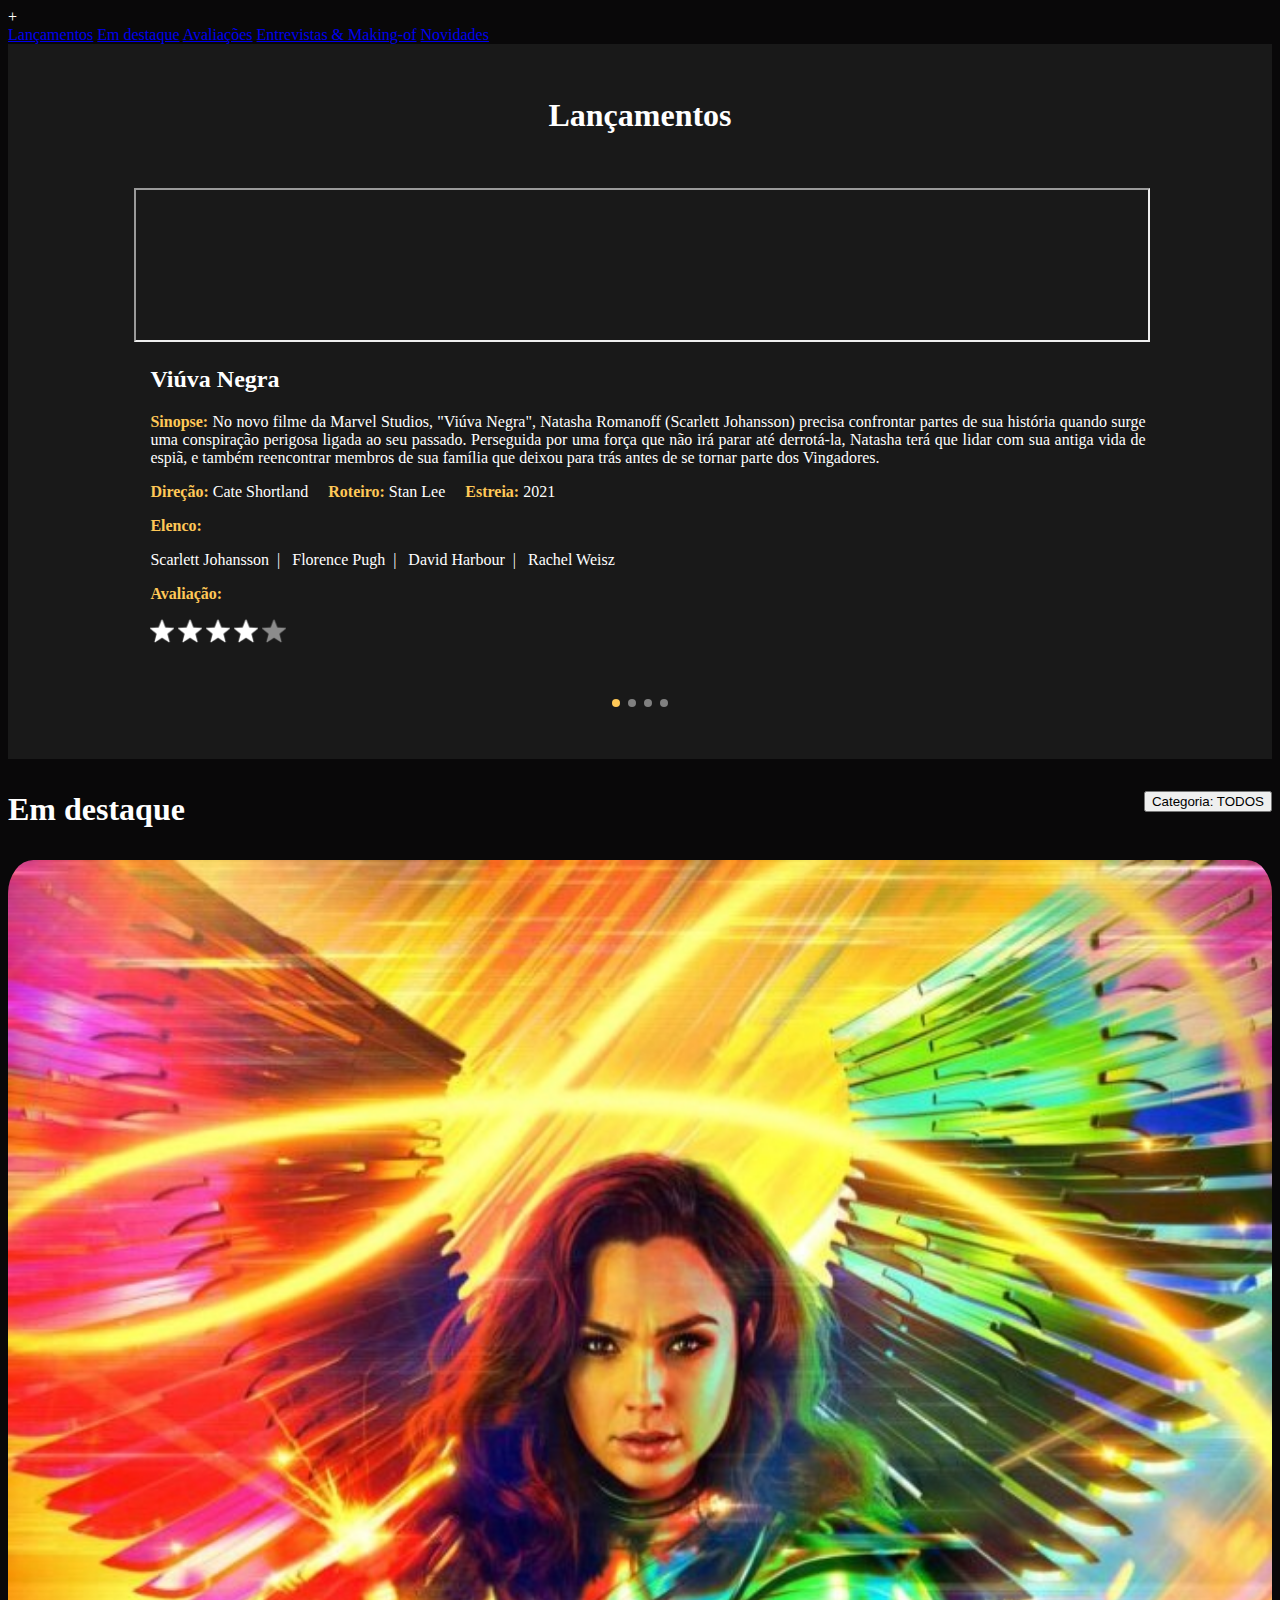
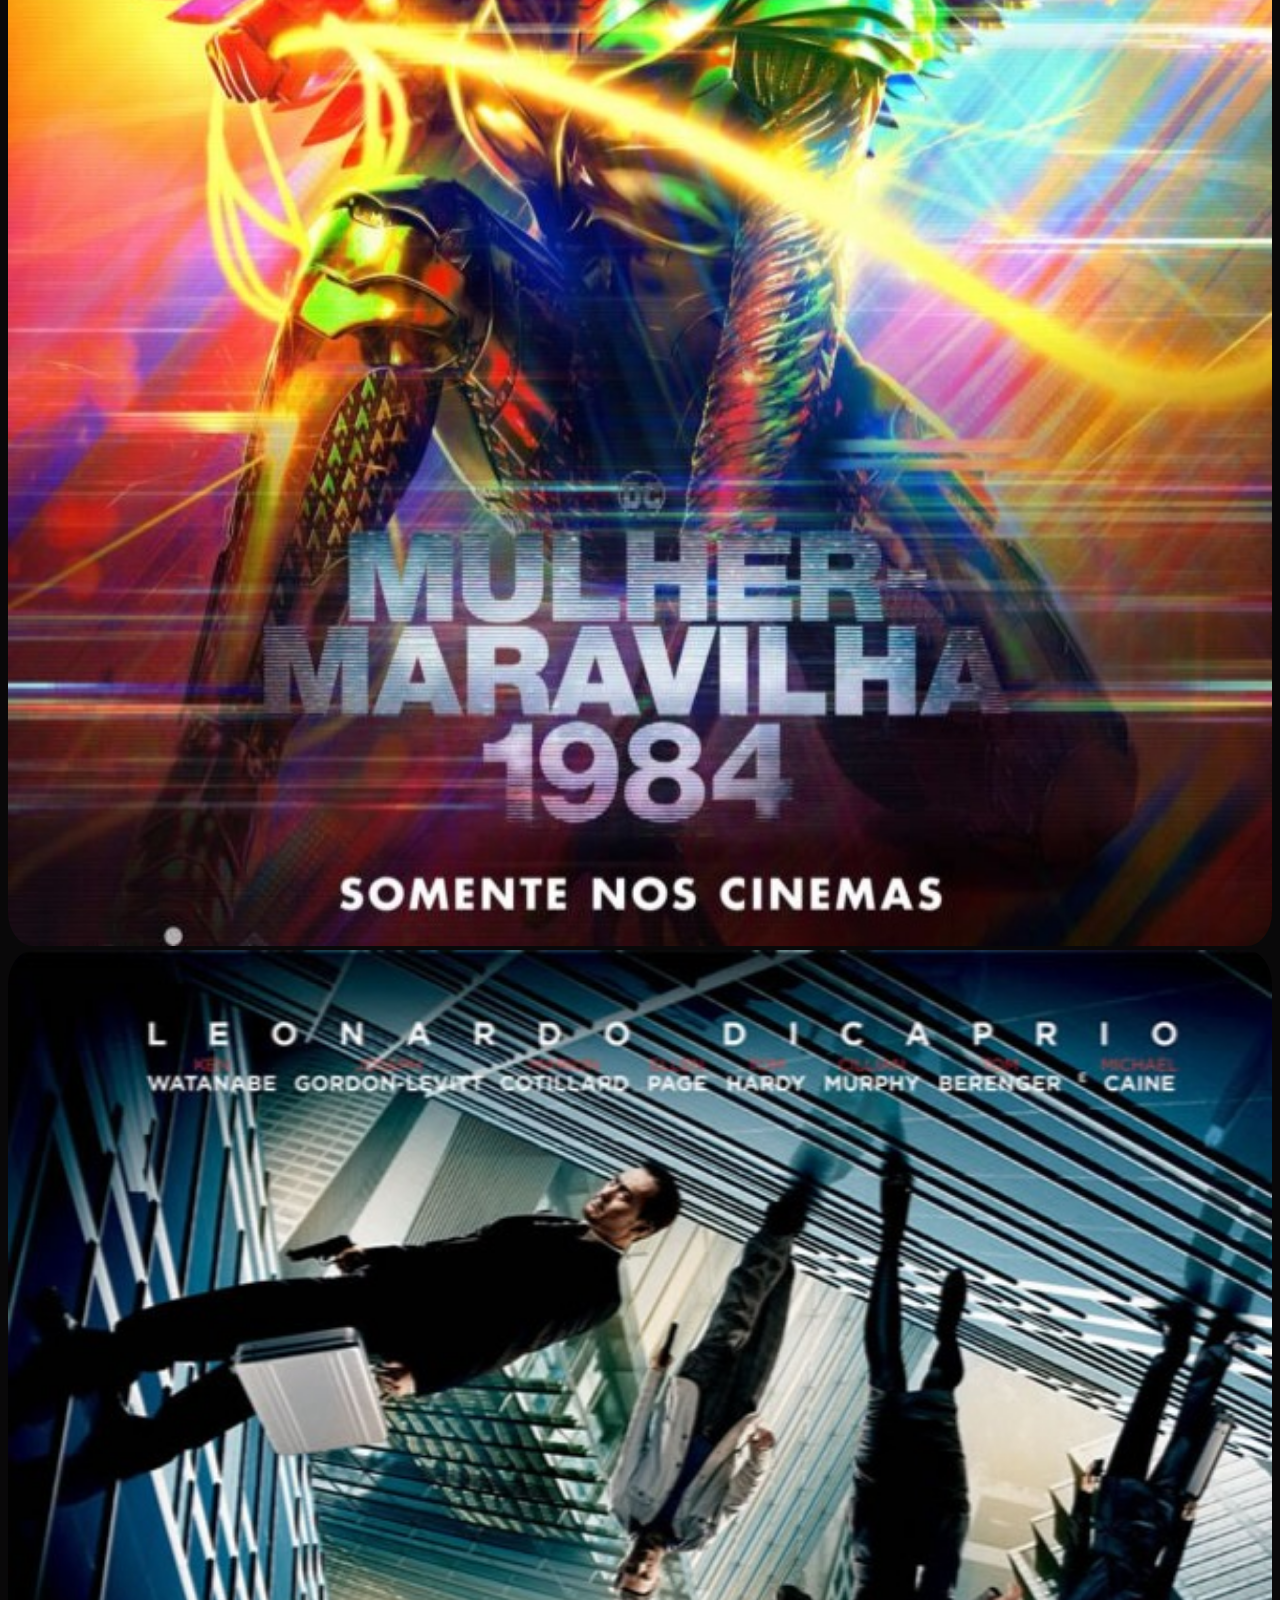
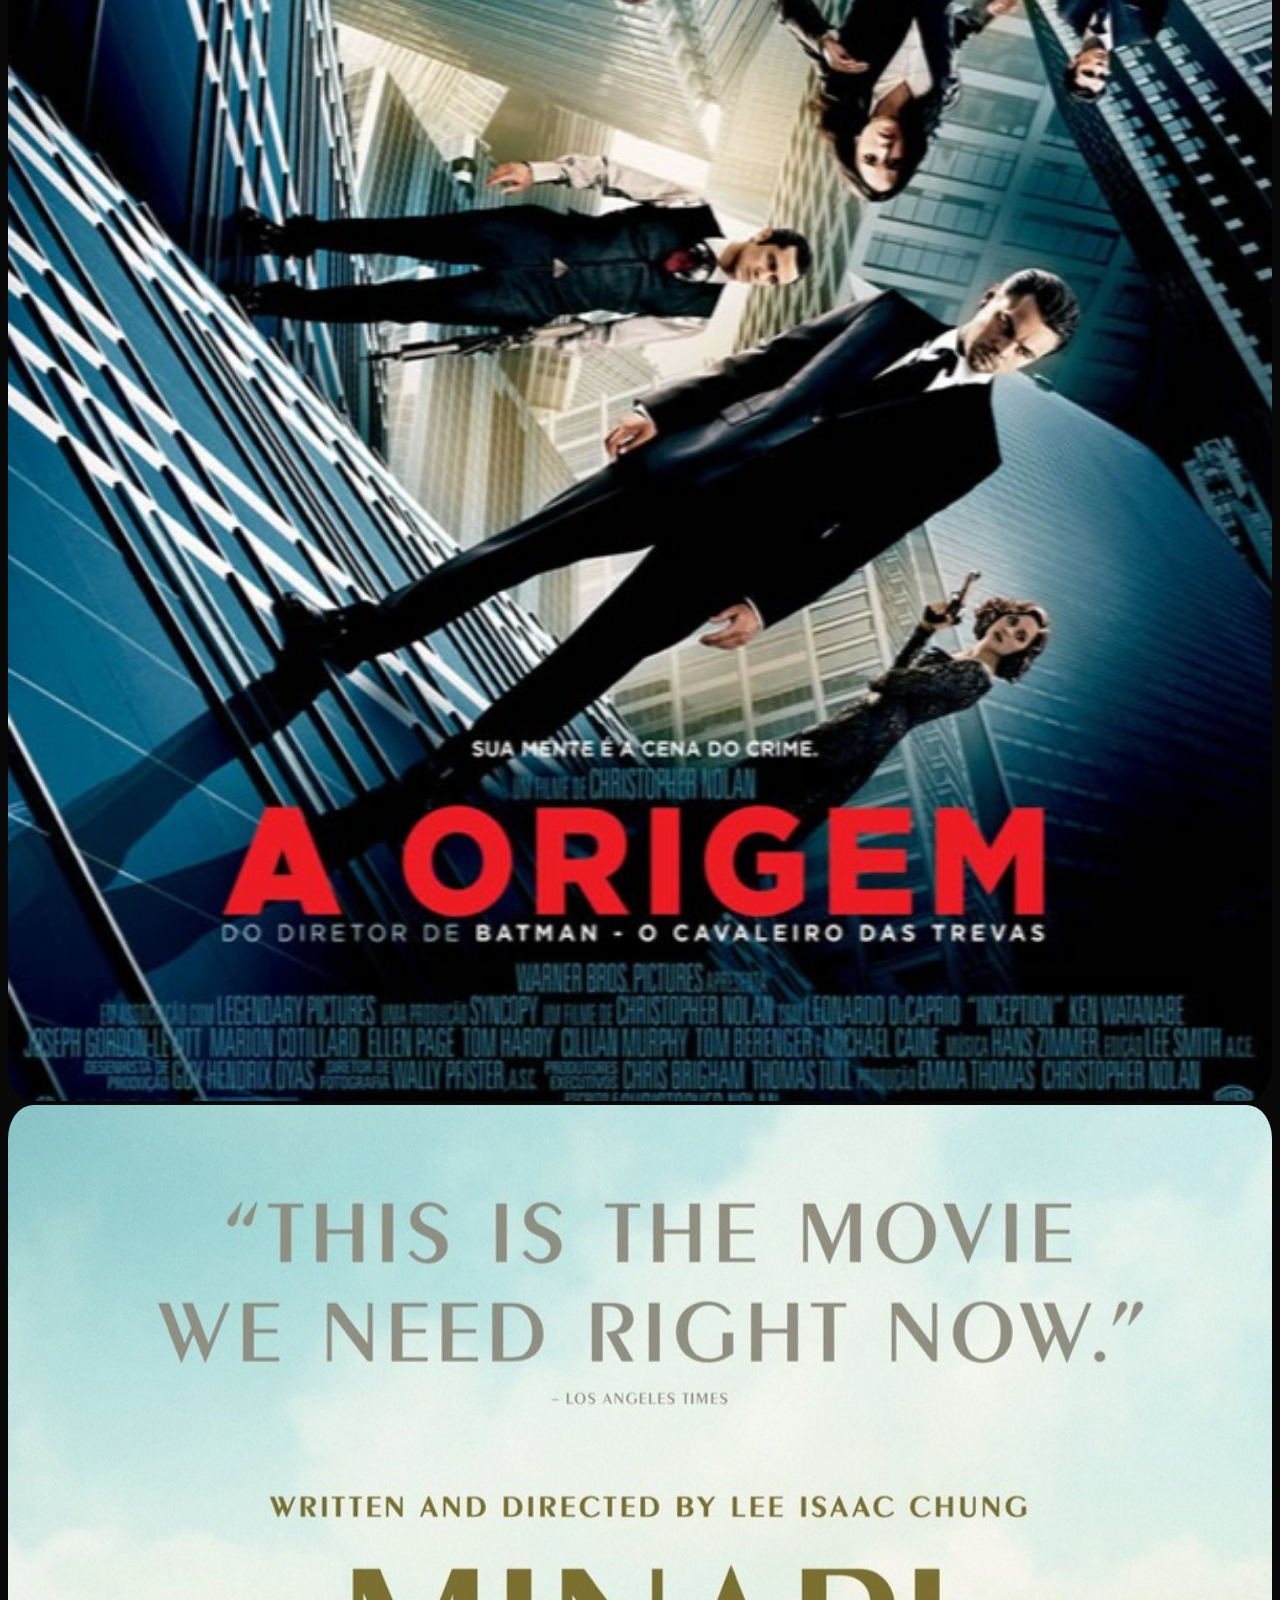
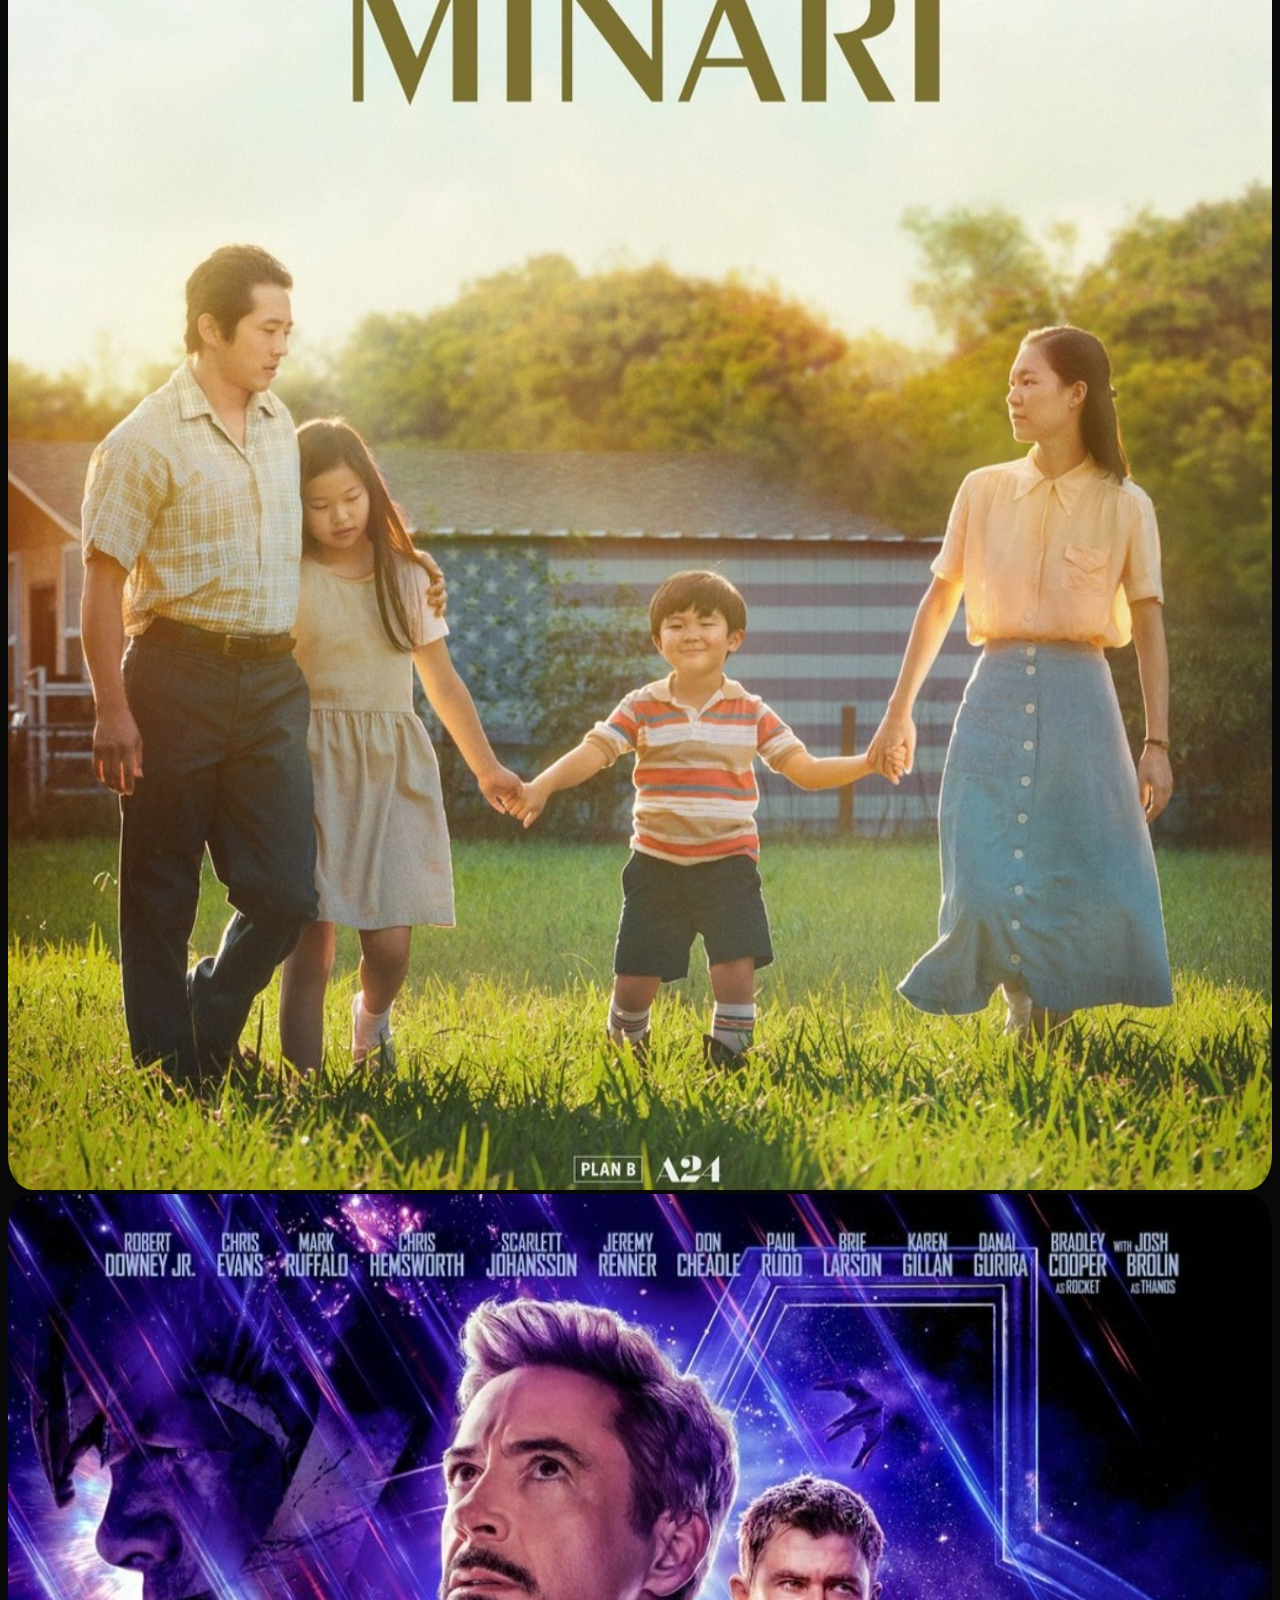
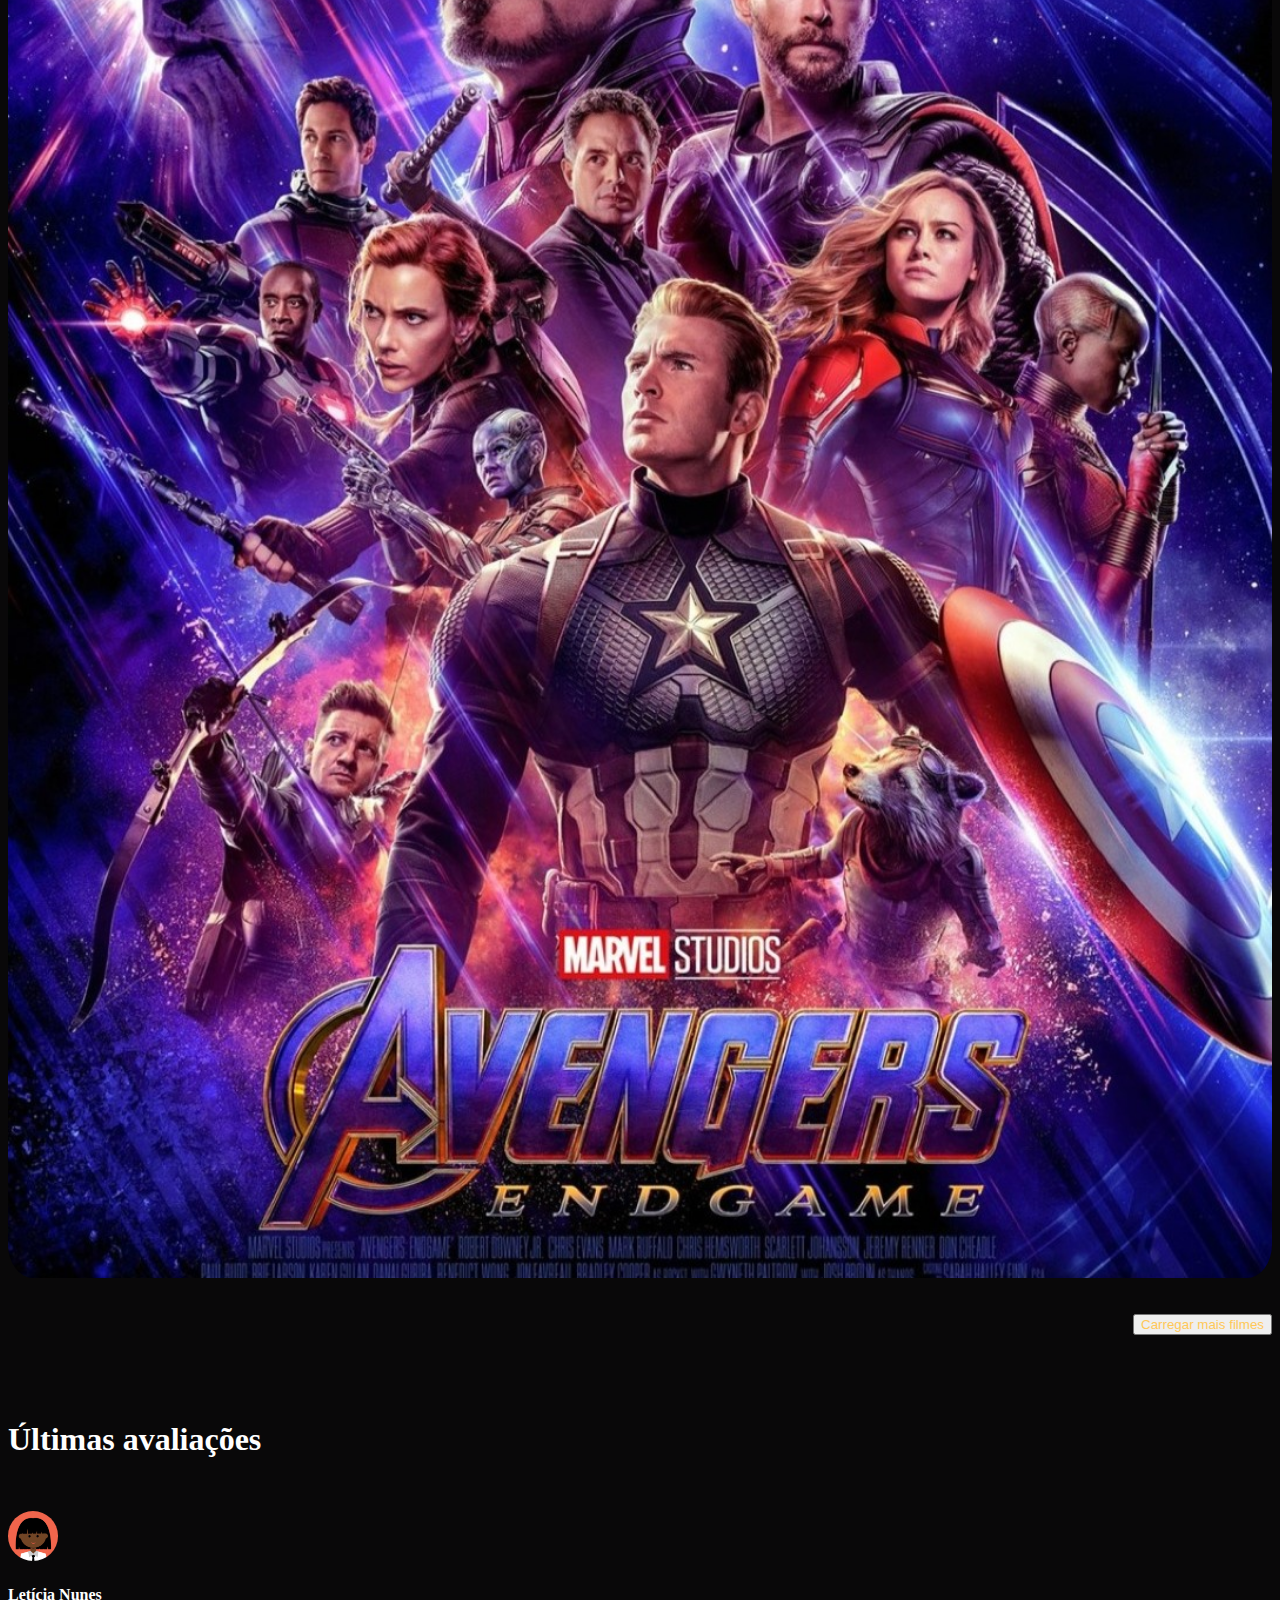
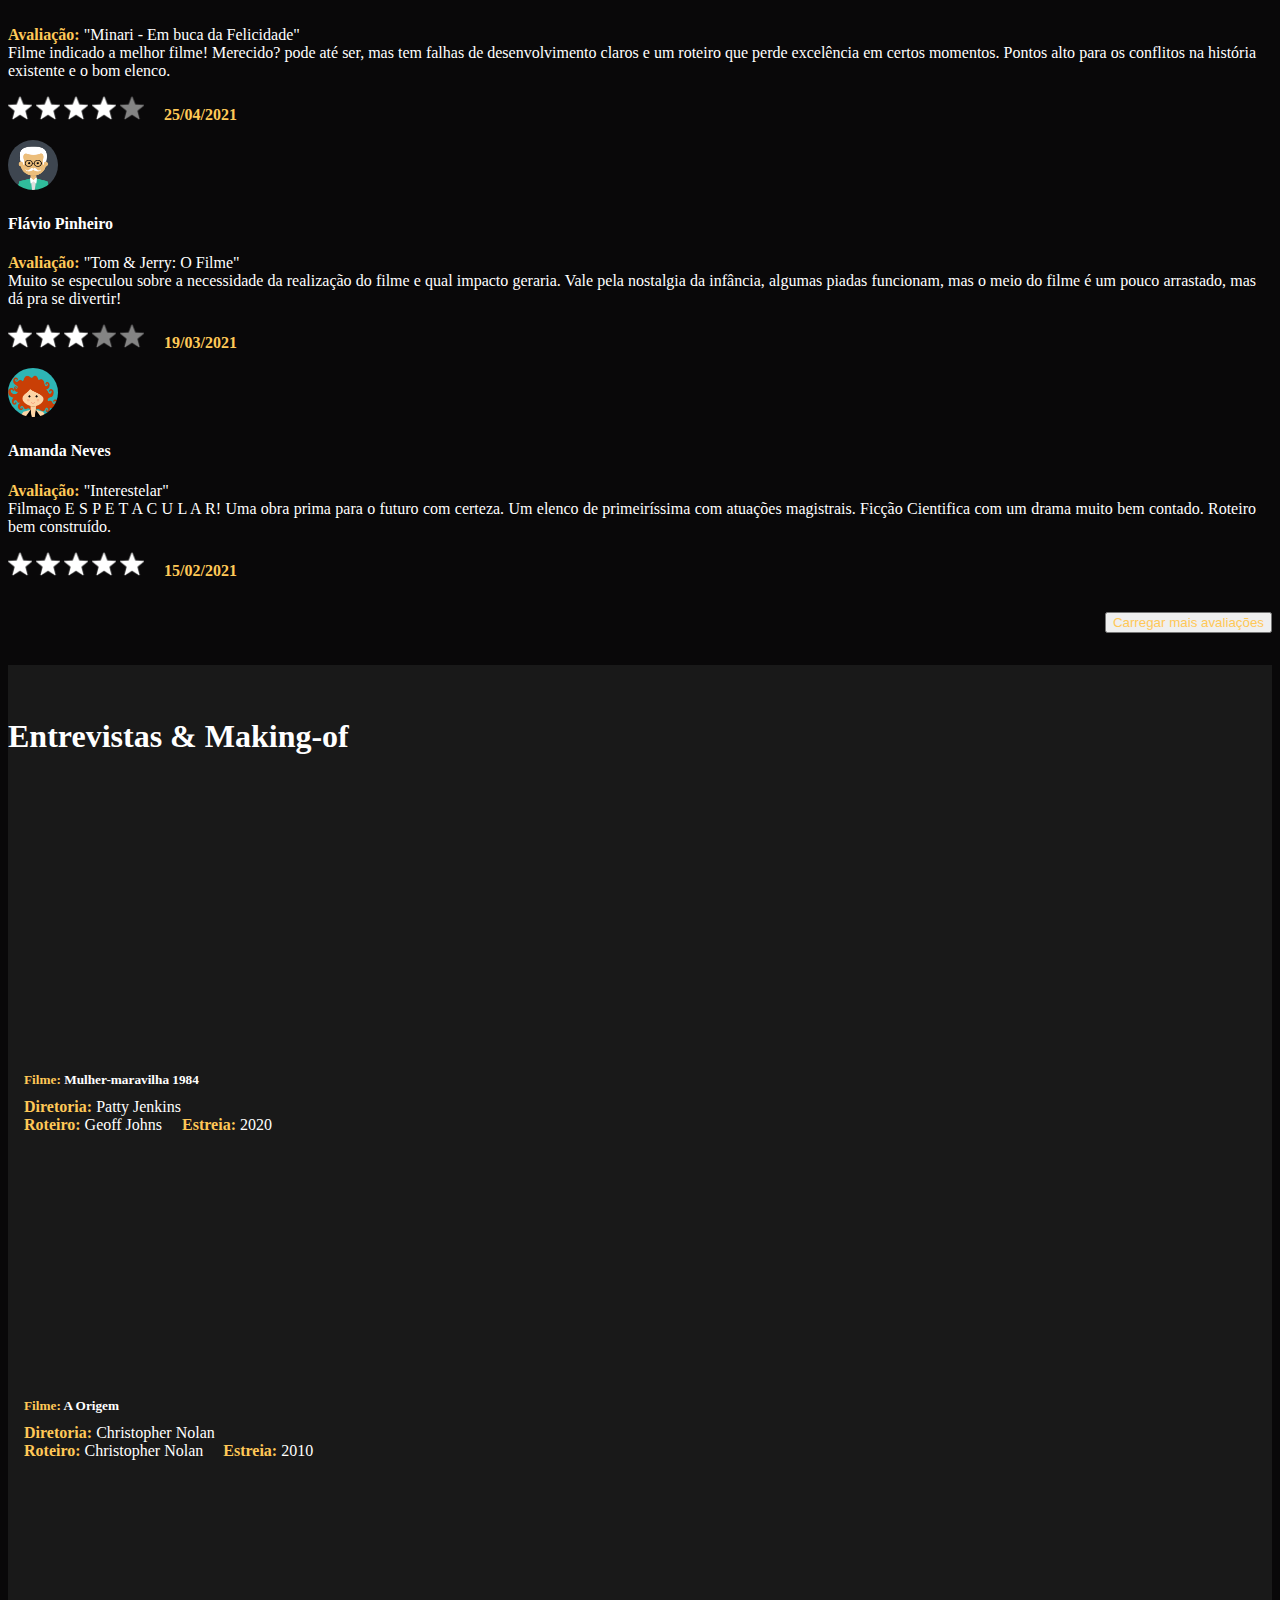
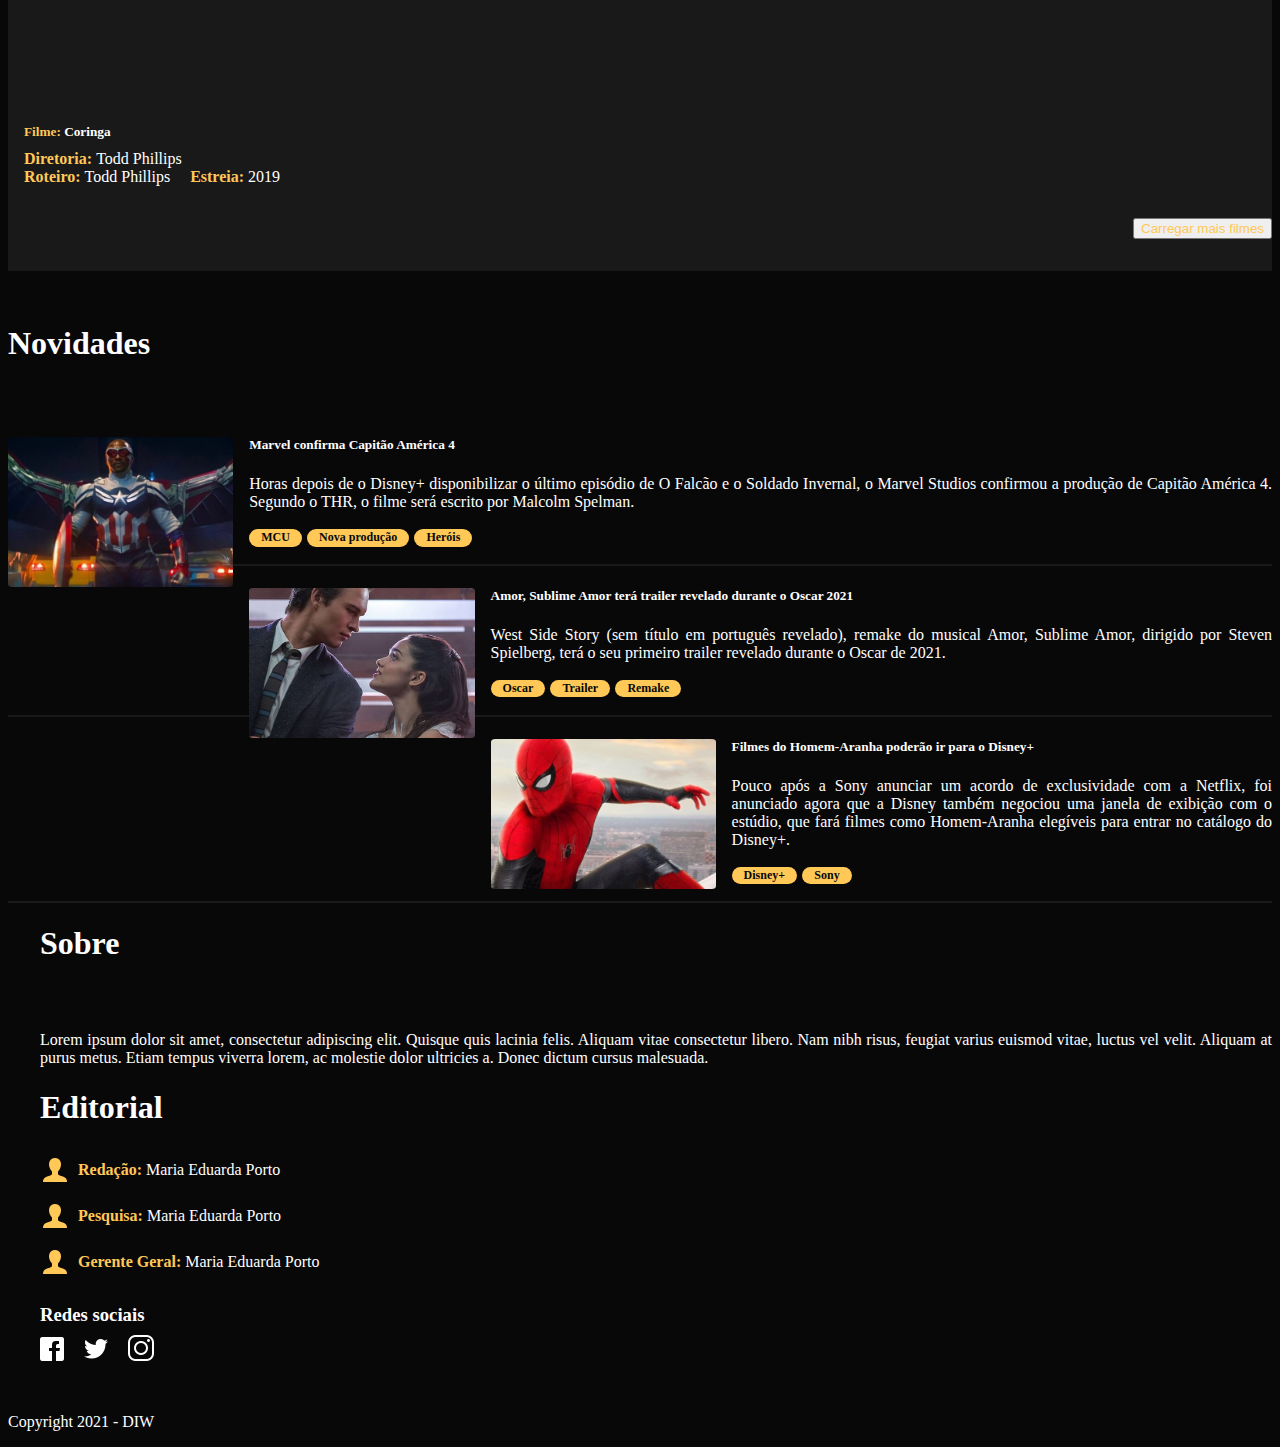
==== commit 93e58283: "Adicionando novidades" ====
--- a/MoviesPortal/index.html
+++ b/MoviesPortal/index.html
@@ -7,7 +7,6 @@
 
     <!-- Bootstrap CSS -->
     <link href="https://cdn.jsdelivr.net/npm/bootstrap@5.0.0-beta3/dist/css/bootstrap.min.css" rel="stylesheet" integrity="sha384-eOJMYsd53ii+scO/bJGFsiCZc+5NDVN2yr8+0RDqr0Ql0h+rP48ckxlpbzKgwra6" crossorigin="anonymous">+<link rel="stylesheet" href="styles.css">
-    <link rel="stylesheet" href="//maxcdn.bootstrapcdn.com/font-awesome/4.3.0/css/font-awesome.min.css">
 
     <!-- CSS -->
     <link rel="stylesheet" href="styles.css">
@@ -47,20 +46,20 @@
                 <div class="col-12 col-xl-6 descricao_lancamento">
                     <h2>Viúva Negra</h2>
                     <p class="sinopse">
-                        <b class="highlight">Sinopse:</b> No novo filme da Marvel Studios, "Viúva Negra", Natasha Romanoff 
+                        <span class="highlight">Sinopse:</span> No novo filme da Marvel Studios, "Viúva Negra", Natasha Romanoff 
                         (Scarlett Johansson) precisa confrontar partes de sua história quando surge uma conspiração perigosa 
                         ligada ao seu passado. Perseguida por uma força que não irá parar até derrotá-la, Natasha terá que lidar 
                         com sua antiga vida de espiã, e também reencontrar membros de sua família que deixou para trás antes de se 
                         tornar parte dos Vingadores.
                     </p>
                     <div class="direcao_do_filme">
-                        <text><b class="highlight">Direção: </b>Cate Shortland</text>
-                        <text><b class="highlight">Roteiro: </b>Stan Lee</text>
-                        <text><b class="highlight">Estreia: </b>2021</text>
+                        <text><span class="highlight">Direção: </span>Cate Shortland</text>
+                        <text><span class="highlight">Roteiro: </span>Stan Lee</text>
+                        <text><span class="highlight">Estreia: </span>2021</text>
                     </div>
     
                     <div class="elenco">
-                        <p><b class="highlight">Elenco: </b></p> 
+                        <p><span class="highlight">Elenco: </span></p> 
                         <text>Scarlett Johansson</text><span class="separador_ator">|</span>
                         <text>Florence Pugh</text><span class="separador_ator">|</span>
                         <text>David Harbour</text><span class="separador_ator">|</span>
@@ -68,7 +67,7 @@
                     </div>
     
                     <div class="avaliacao_estrelas">
-                        <p><b class="highlight">Avaliação: </b></p> 
+                        <p><span class="highlight">Avaliação: </span></p> 
                         <div class="estrelas">
                             <img class="estrela_avaliacao" src="imgs/estrela-preenchida.png" alt="estrelinha"/>
                             <img class="estrela_avaliacao" src="imgs/estrela-preenchida.png" alt="estrelinha"/>
@@ -136,7 +135,7 @@
                         <div class="texto_avaliacao">
                             <h4>Letícia Nunes</h4>
                             <p>
-                                <b class="highlight">Avaliação: </b> "Minari - Em buca da Felicidade"<br>
+                                <span class="highlight">Avaliação: </span> "Minari - Em buca da Felicidade"<br>
                                 Filme indicado a melhor filme! Merecido? pode até ser, mas tem falhas de desenvolvimento 
                                 claros e um roteiro que perde excelência em certos momentos. Pontos alto para os conflitos 
                                 na história existente e o bom elenco.
@@ -149,7 +148,7 @@
                             <img class="estrela_avaliacao_usuario" src="imgs/estrela-preenchida.png" alt="estrelinha"/>
                             <img class="estrela_avaliacao_usuario" src="imgs/estrela-preenchida.png" alt="estrelinha"/>
                             <img class="estrela_avaliacao_usuario estrela_desativada" src="imgs/estrela-preenchida.png" alt="estrelinha"/>
-                            <text><b class="highlight">25/04/2021</b><text>
+                            <text><span class="highlight">25/04/2021</span><text>
                         </div>
                     </div>
                 </div>
@@ -163,7 +162,7 @@
                         <div class="texto_avaliacao">
                             <h4>Flávio Pinheiro</h4>
                             <p>
-                                <b class="highlight">Avaliação: </b> "Tom & Jerry: O Filme"<br>
+                                <span class="highlight">Avaliação: </span> "Tom & Jerry: O Filme"<br>
                                 Muito se especulou sobre a necessidade da realização do filme e
                                 qual impacto geraria. Vale pela nostalgia da infância, algumas piadas funcionam, mas o meio do filme é um pouco arrastado, mas dá pra se divertir!
                             </p>
@@ -176,7 +175,7 @@
                             <img class="estrela_avaliacao_usuario" src="imgs/estrela-preenchida.png" alt="estrelinha"/>
                             <img class="estrela_avaliacao_usuario estrela_desativada" src="imgs/estrela-preenchida.png" alt="estrelinha"/>
                             <img class="estrela_avaliacao_usuario estrela_desativada" src="imgs/estrela-preenchida.png" alt="estrelinha"/>
-                            <text><b class="highlight">19/03/2021</b><text>
+                            <text><span class="highlight">19/03/2021</span><text>
                         </div>
                     </div>
                 </div>
@@ -190,7 +189,7 @@
                         <div class="texto_avaliacao">
                             <h4>Amanda Neves</h4>
                             <p>
-                                <b class="highlight">Avaliação: </b> "Interestelar"<br>
+                                <span class="highlight">Avaliação: </span> "Interestelar"<br>
                                 Filmaço E S P E T A C U L A R! Uma obra prima para o futuro com certeza. 
                                 Um elenco de primeiríssima com atuações magistrais. 
                                 Ficção Cientifica com um drama muito bem contado. Roteiro bem construído.
@@ -203,7 +202,7 @@
                             <img class="estrela_avaliacao_usuario" src="imgs/estrela-preenchida.png" alt="estrelinha"/>
                             <img class="estrela_avaliacao_usuario" src="imgs/estrela-preenchida.png" alt="estrelinha"/>
                             <img class="estrela_avaliacao_usuario" src="imgs/estrela-preenchida.png" alt="estrelinha"/>
-                            <text><b class="highlight">15/02/2021</b><text>
+                            <text><span class="highlight">15/02/2021</span><text>
                         </div>
                     </div>
                 </div>
@@ -225,10 +224,10 @@
                             <iframe src="https://www.youtube.com/embed/1A_a_xkSEV4" title="YouTube video player" frameborder="0" allow="accelerometer; autoplay; clipboard-write; encrypted-media; gyroscope; picture-in-picture" allowfullscreen></iframe>
                         </div>
                         <div class="descricao_entrevista">
-                            <h5><b class="highlight">Filme: </b>Mulher-maravilha 1984</h5>
-                            <text class="nome_diretoria"><b class="highlight">Diretoria: </b>Patty Jenkins</text>
-                            <text><b class="highlight">Roteiro: </b>Geoff Johns</text>
-                            <text><b class="highlight">Estreia: </b>2020</text>
+                            <h5><span class="highlight">Filme: </span>Mulher-maravilha 1984</h5>
+                            <text class="nome_diretoria"><span class="highlight">Diretoria: </span>Patty Jenkins</text>
+                            <text><span class="highlight">Roteiro: </span>Geoff Johns</text>
+                            <text><span class="highlight">Estreia: </span>2020</text>
                         </div>
                     </div>
         
@@ -237,10 +236,10 @@
                             <iframe src="https://www.youtube.com/embed/ft9vFjwCvJE" title="YouTube video player" frameborder="0" allow="accelerometer; autoplay; clipboard-write; encrypted-media; gyroscope; picture-in-picture" allowfullscreen></iframe>
                         </div>
                         <div class="descricao_entrevista">
-                            <h5><b class="highlight">Filme: </b>A Origem</h5>
-                            <text class="nome_diretoria"><b class="highlight">Diretoria: </b>Christopher Nolan</text>
-                            <text><b class="highlight">Roteiro: </b>Christopher Nolan</text>
-                            <text><b class="highlight">Estreia: </b>2010</text>
+                            <h5><span class="highlight">Filme: </span>A Origem</h5>
+                            <text class="nome_diretoria"><span class="highlight">Diretoria: </span>Christopher Nolan</text>
+                            <text><span class="highlight">Roteiro: </span>Christopher Nolan</text>
+                            <text><span class="highlight">Estreia: </span>2010</text>
                         </div>
                     </div>
         
@@ -249,10 +248,10 @@
                             <iframe src="https://www.youtube.com/embed/mox0_xGO-Do" title="YouTube video player" frameborder="0" allow="accelerometer; autoplay; clipboard-write; encrypted-media; gyroscope; picture-in-picture" allowfullscreen></iframe>
                         </div>
                         <div class="descricao_entrevista">
-                            <h5><b class="highlight">Filme: </b>Coringa</h5>
-                            <text class="nome_diretoria"><b class="highlight">Diretoria: </b>Todd Phillips</text>
-                            <text><b class="highlight">Roteiro: </b>Todd Phillips</text>
-                            <text><b class="highlight">Estreia: </b>2019</text>
+                            <h5><span class="highlight">Filme: </span>Coringa</h5>
+                            <text class="nome_diretoria"><span class="highlight">Diretoria: </span>Todd Phillips</text>
+                            <text><span class="highlight">Roteiro: </span>Todd Phillips</text>
+                            <text><span class="highlight">Estreia: </span>2019</text>
                         </div>
                     </div>
         
@@ -274,14 +273,63 @@
                     </div>
 
                     <div class="novidade">
-    
-                    </div>
+                        <div class="img_novidade_container">
+                            <img src="imgs/novidades/novidade-01.jpg" alt="Novidade 01">
+                        </div>
+                        
+                        <div class="conteudo_novidade">
+                            <h5>Marvel confirma Capitão América 4</h5>
+                            <p>
+                                Horas depois de o Disney+ disponibilizar o último episódio de O Falcão e o Soldado Invernal, 
+                                o Marvel Studios confirmou a produção de Capitão América 4. Segundo o THR, o filme será escrito 
+                                por Malcolm Spelman.
+                            </p>
+                            <div class="tags">
+                                <text class="tag_novidade">MCU</text>
+                                <text class="tag_novidade">Nova produção</text>
+                                <text class="tag_novidade">Heróis</text>
+                            </div>
+                        </div>
+                    </div>
+
                     <div class="novidade">
+                        <div class="img_novidade_container">
+                            <img src="imgs/novidades/novidade-02.jpg" alt="Novidade 02">
+                        </div>
                         
-                    </div>
+                        <div class="conteudo_novidade">
+                            <h5>Amor, Sublime Amor terá trailer revelado durante o Oscar 2021</h5>
+                            <p>
+                                West Side Story (sem título em português revelado), remake do musical Amor, Sublime Amor, 
+                                dirigido por Steven Spielberg, terá o seu primeiro trailer revelado durante o Oscar de 2021. 
+                            </p>
+                            <div class="tags">
+                                <text class="tag_novidade">Oscar</text>
+                                <text class="tag_novidade">Trailer</text>
+                                <text class="tag_novidade">Remake</text>
+                            </div>
+                        </div>
+                    </div>
+
                     <div class="novidade">
+                        <div class="img_novidade_container">
+                            <img src="imgs/novidades/novidade-03.jpg" alt="Novidade 03">
+                        </div>
                         
-                    </div>
+                        <div class="conteudo_novidade">
+                            <h5>Filmes do Homem-Aranha poderão ir para o Disney+</h5>
+                            <p>
+                                Pouco após a Sony anunciar um acordo de exclusividade com a Netflix, 
+                                foi anunciado agora que a Disney também negociou uma janela de exibição com o estúdio,
+                                que fará filmes como Homem-Aranha elegíveis para entrar no catálogo do Disney+.
+                            </p>
+                            <div class="tags">
+                                <text class="tag_novidade">Disney+</text>
+                                <text class="tag_novidade">Sony</text>
+                            </div>
+                        </div>
+                    </div>
+                    
                 </div>
     
                 <div class="col-12 col-sm-12 col-md-4 col-lg-4 sobre_editorial">
@@ -298,20 +346,30 @@
                     <div class="editorial">                        
                         <h1>Editorial</h1>
                         <div class="item_editorial">
-                            <p>Redação: Duda</p>
+                            <img src="imgs/perfil_amarelo.png" alt="Icone de uma pessoa">
+                            <text><span class="highlight">Redação: </span> Maria Eduarda Porto</text>
                         </div>
                         <div class="item_editorial">
-                            <p>Redação: Duda</p>
+                            <img src="imgs/perfil_amarelo.png" alt="Icone de uma pessoa">
+                            <text><span class="highlight">Pesquisa: </span> Maria Eduarda Porto</text>
                         </div>
                         <div class="item_editorial">
-                            <p>Redação: Duda</p>
+                            <img src="imgs/perfil_amarelo.png" alt="Icone de uma pessoa">
+                            <text><span class="highlight">Gerente Geral: </span> Maria Eduarda Porto</text>
                         </div>
                     </div>
                     <div class="redes_sociais">
                         <h3>Redes sociais</h3>
-                        <img class="logo_rede_social" src="imgs/redes_sociais/facebook-logo.png" alt="facebook">
-                        <img class="logo_rede_social" src="imgs/redes_sociais/twitter-logo.png" alt="twitter">
-                        <img class="logo_rede_social" src="imgs/redes_sociais/instagram-logo.png" alt="instagram">
+                        <a href="https://www.facebook.com" target="_blank">
+                            <img class="logo_rede_social" src="imgs/redes_sociais/facebook-logo.png" alt="facebook">
+                        </a>
+
+                        <a href="https://www.twitter.com" target="_blank">
+                            <img class="logo_rede_social" src="imgs/redes_sociais/twitter-logo.png" alt="twitter">
+                        </a>
+                        <a href="https://www.instagram.com" target="_blank">
+                            <img class="logo_rede_social" src="imgs/redes_sociais/instagram-logo.png" alt="instagram">
+                        </a>
                     </div>
                 </div>
             </section>
--- a/MoviesPortal/styles.css
+++ b/MoviesPortal/styles.css
@@ -9,6 +9,7 @@
 
 .highlight {
     color: #ffc857;
+    font-weight: bold;
 }
 
 .estrela_desativada {
@@ -168,16 +169,78 @@
     margin-right: 1em;
 }
 
-/* Novidades, Sobre, Editorial e Redes Sociais */
+/* Novidades */
 
 .novidade {
-    background-color: thistle;
-    border: 2px solid gray;
-    min-height: 200px;
-}
+    border-bottom: 2px solid #191919;
+    padding-bottom: 1em;
+    margin-bottom: 1em;
+}
+
+.img_novidade_container > img {
+    border-radius: 2%;
+    max-height: 150px;
+    max-width: 100%;
+}
+
+.img_novidade_container {
+    float: left;
+    margin: 0 1em 1em 0;
+    height: 100%;
+    align-items: center;
+    display: flex;
+    justify-content: center;
+}
+
+.conteudo_novidade > p {
+    text-align: justify;
+}
+
+.tag_novidade {
+    padding: 0.1em 1em;
+    border-radius: 1em;
+    margin: 0.1em 0.1em 0.1em 0;
+    font-size: 0.75em;
+    background-color: #ffc857;
+    color: #090809;
+    font-weight: 550;
+    display: inline-block;
+}
+
+/* Sobre */
+
+.sobre_editorial {
+    padding-left: 2em;
+}
+
+.sobre > p {
+    text-align: justify;
+}
+
+/* Editorial */
+
+.item_editorial {
+    padding: 0.5em 0;
+    display: flex;
+    align-items: center;
+}
+
+.item_editorial > img {
+    padding-right: 0.5em;
+}
+
+.editorial {
+    margin: 0.5em 0;
+}
+
+/* Redes sociais */
 
 .redes_sociais > h3 {
     margin-bottom: 0.5em;
+}
+
+.redes_sociais > a {
+    text-decoration: none;
 }
 
 .logo_rede_social {
@@ -213,13 +276,18 @@
         justify-content: center;
     }
 
-    /* Esconde cards quando ocupa a largura toda */
-    .destaque_para_esconder {
-        display: none;
-    }
-
-    .avaliacao_para_esconder {
-        display: none;
+    section {
+        padding-left: 5%;
+        padding-right: 5%;
+    }
+
+    .img_novidade_container {
+        width: 100%;
+        margin-right: 0;
+    }
+
+    .img_novidade_container > img {
+        max-height: 250px;
     }
 
     .div_carregar_mais {
@@ -227,6 +295,20 @@
         display: flex;
         justify-content: center;
     } 
+
+    .sobre_editorial {
+        padding-top: 1em;
+        padding-left: 1em;
+    }
+
+    /* Esconde cards quando ocupa a largura toda */
+    .destaque_para_esconder {
+        display: none;
+    }
+
+    .avaliacao_para_esconder {
+        display: none;
+    }
 }
 
 /* Large */
--- a/MoviesPortal/styles.css
+++ b/MoviesPortal/styles.css
@@ -9,6 +9,7 @@
 
 .highlight {
     color: #ffc857;
+    font-weight: bold;
 }
 
 .estrela_desativada {
@@ -168,16 +169,78 @@
     margin-right: 1em;
 }
 
-/* Novidades, Sobre, Editorial e Redes Sociais */
+/* Novidades */
 
 .novidade {
-    background-color: thistle;
-    border: 2px solid gray;
-    min-height: 200px;
-}
+    border-bottom: 2px solid #191919;
+    padding-bottom: 1em;
+    margin-bottom: 1em;
+}
+
+.img_novidade_container > img {
+    border-radius: 2%;
+    max-height: 150px;
+    max-width: 100%;
+}
+
+.img_novidade_container {
+    float: left;
+    margin: 0 1em 1em 0;
+    height: 100%;
+    align-items: center;
+    display: flex;
+    justify-content: center;
+}
+
+.conteudo_novidade > p {
+    text-align: justify;
+}
+
+.tag_novidade {
+    padding: 0.1em 1em;
+    border-radius: 1em;
+    margin: 0.1em 0.1em 0.1em 0;
+    font-size: 0.75em;
+    background-color: #ffc857;
+    color: #090809;
+    font-weight: 550;
+    display: inline-block;
+}
+
+/* Sobre */
+
+.sobre_editorial {
+    padding-left: 2em;
+}
+
+.sobre > p {
+    text-align: justify;
+}
+
+/* Editorial */
+
+.item_editorial {
+    padding: 0.5em 0;
+    display: flex;
+    align-items: center;
+}
+
+.item_editorial > img {
+    padding-right: 0.5em;
+}
+
+.editorial {
+    margin: 0.5em 0;
+}
+
+/* Redes sociais */
 
 .redes_sociais > h3 {
     margin-bottom: 0.5em;
+}
+
+.redes_sociais > a {
+    text-decoration: none;
 }
 
 .logo_rede_social {
@@ -213,13 +276,18 @@
         justify-content: center;
     }
 
-    /* Esconde cards quando ocupa a largura toda */
-    .destaque_para_esconder {
-        display: none;
-    }
-
-    .avaliacao_para_esconder {
-        display: none;
+    section {
+        padding-left: 5%;
+        padding-right: 5%;
+    }
+
+    .img_novidade_container {
+        width: 100%;
+        margin-right: 0;
+    }
+
+    .img_novidade_container > img {
+        max-height: 250px;
     }
 
     .div_carregar_mais {
@@ -227,6 +295,20 @@
         display: flex;
         justify-content: center;
     } 
+
+    .sobre_editorial {
+        padding-top: 1em;
+        padding-left: 1em;
+    }
+
+    /* Esconde cards quando ocupa a largura toda */
+    .destaque_para_esconder {
+        display: none;
+    }
+
+    .avaliacao_para_esconder {
+        display: none;
+    }
 }
 
 /* Large */
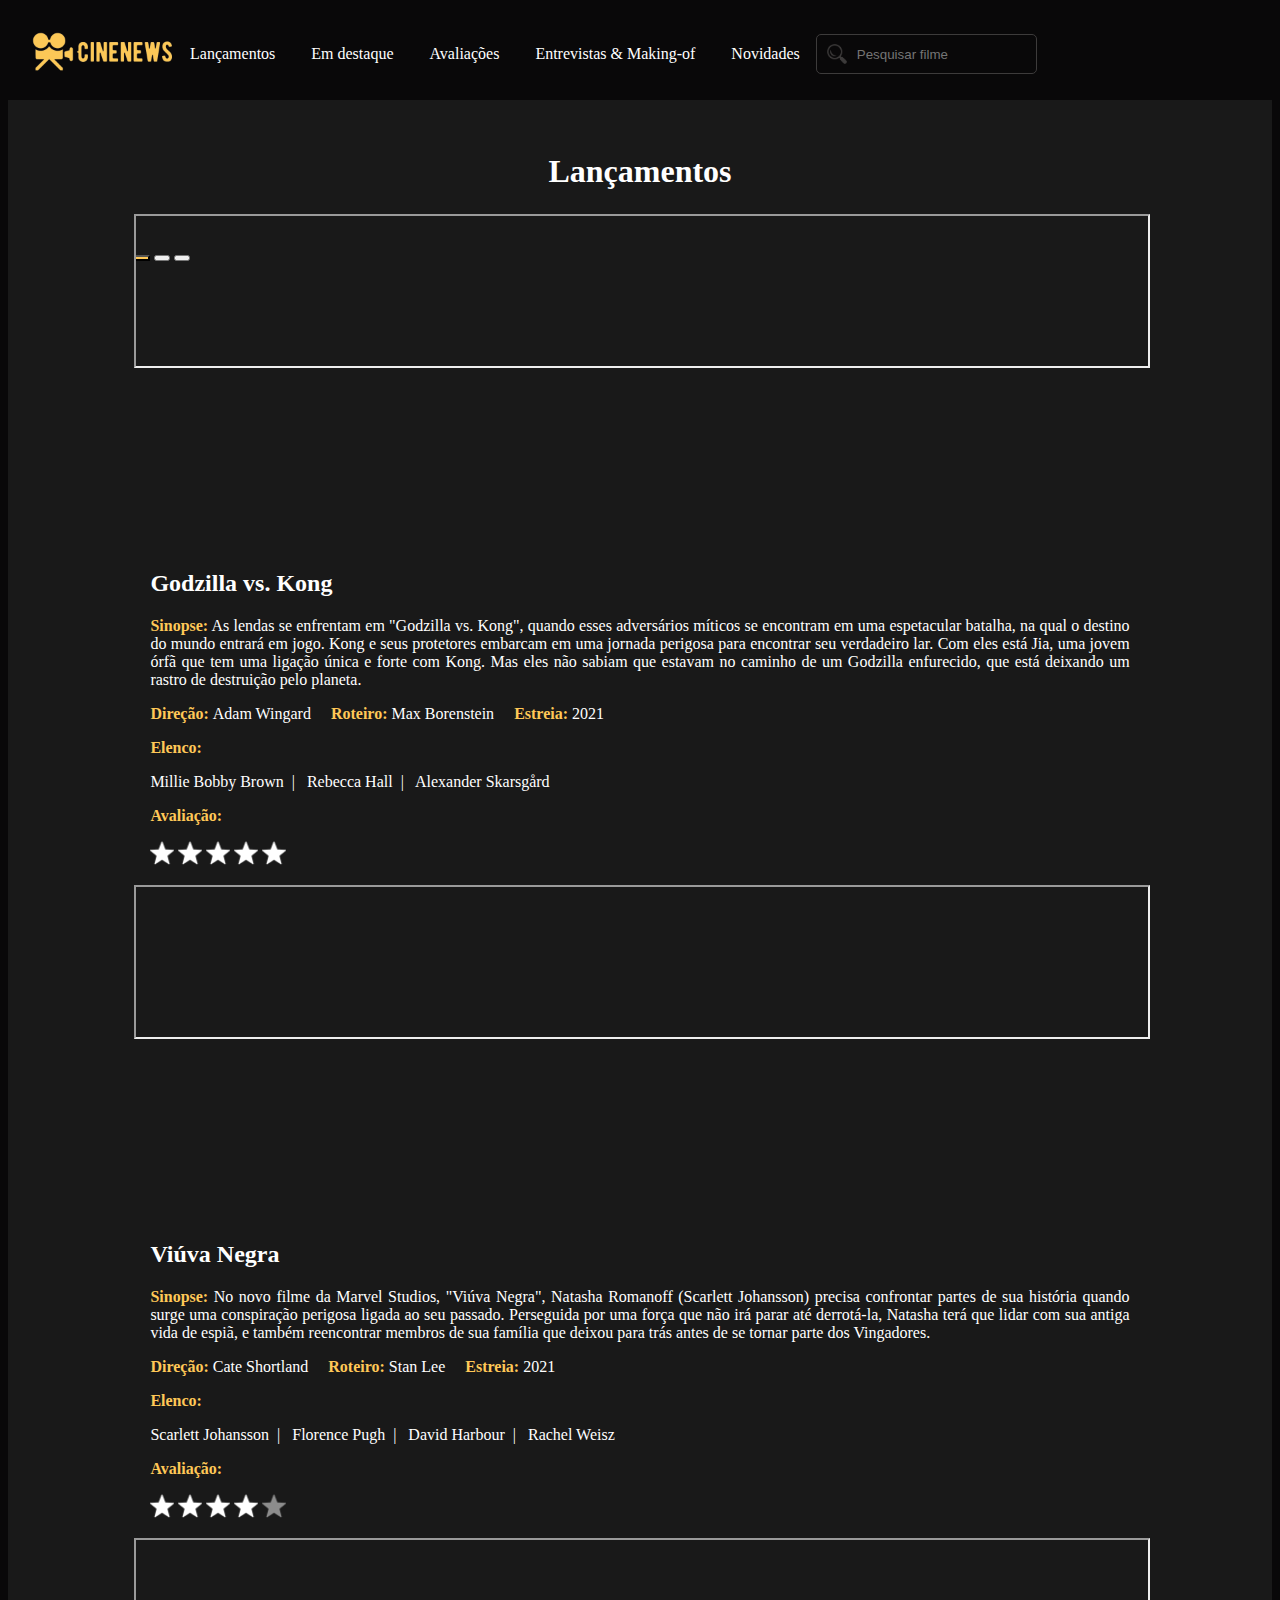
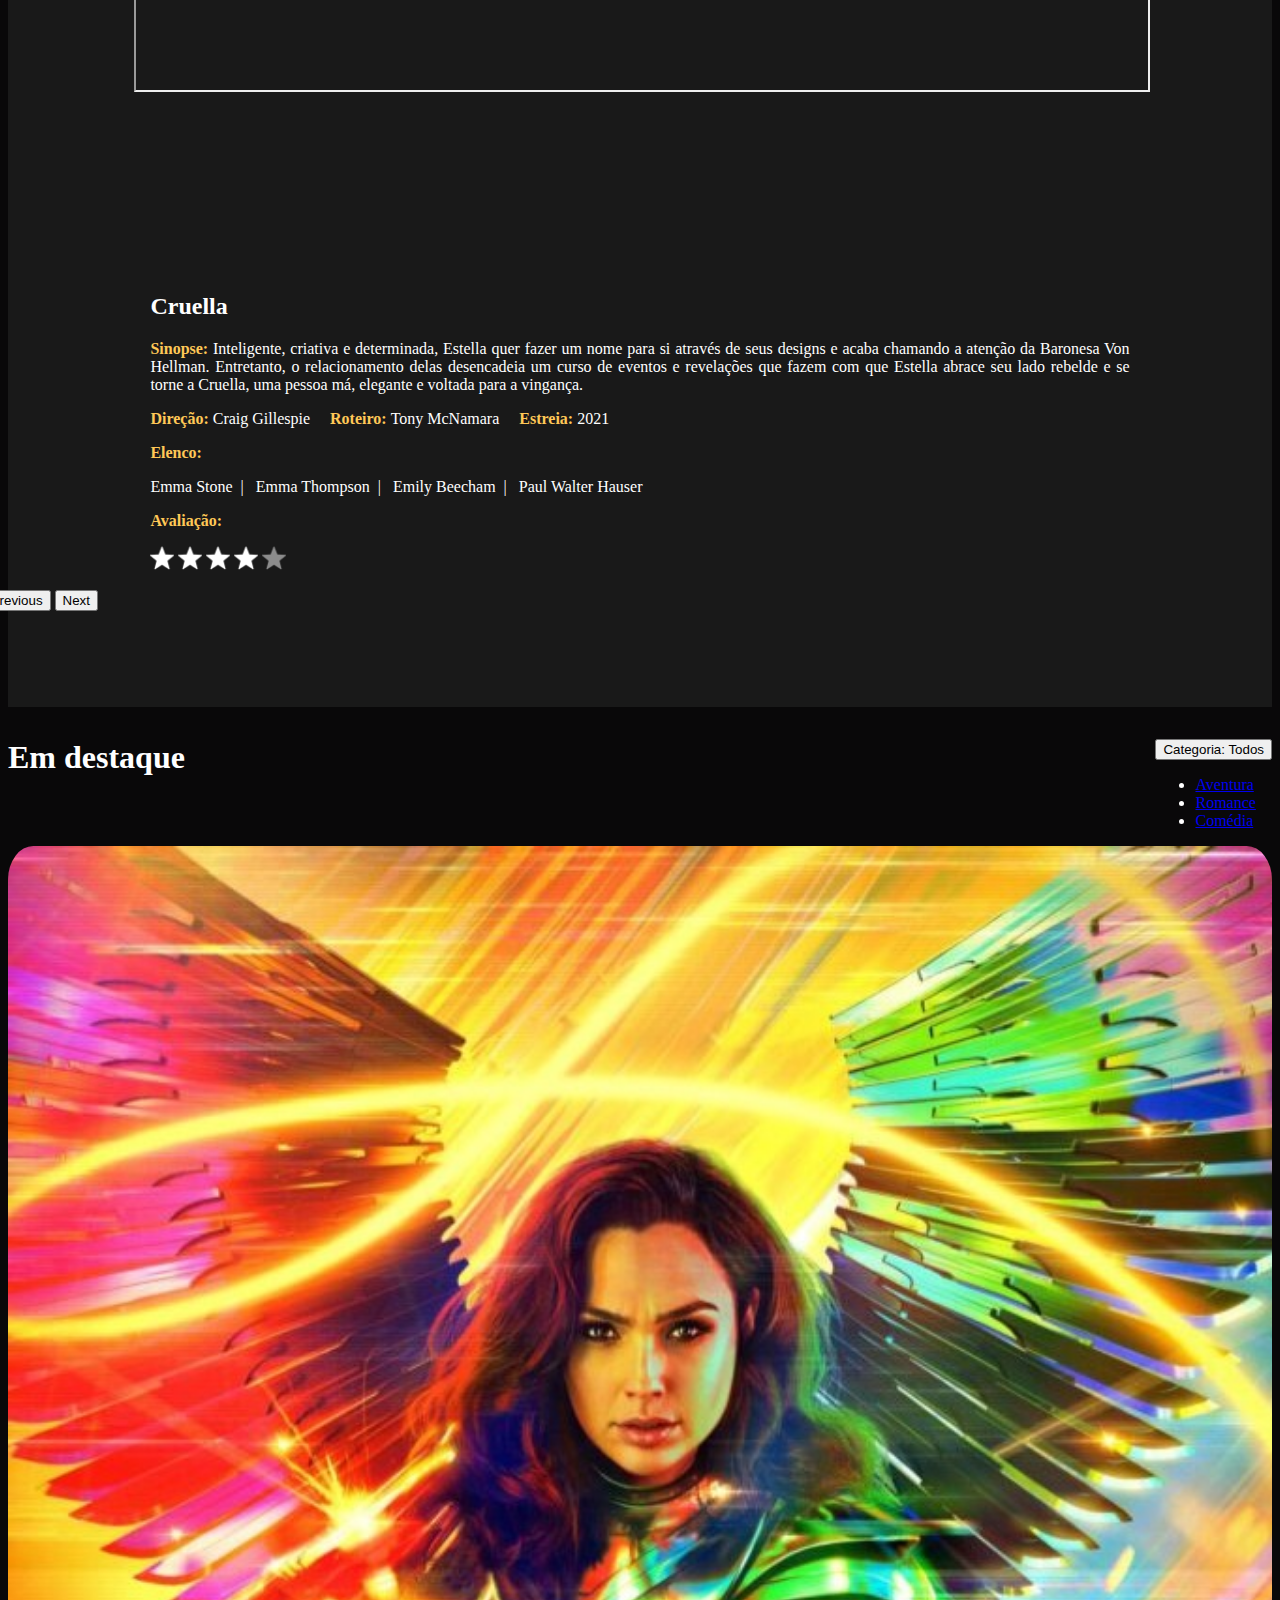
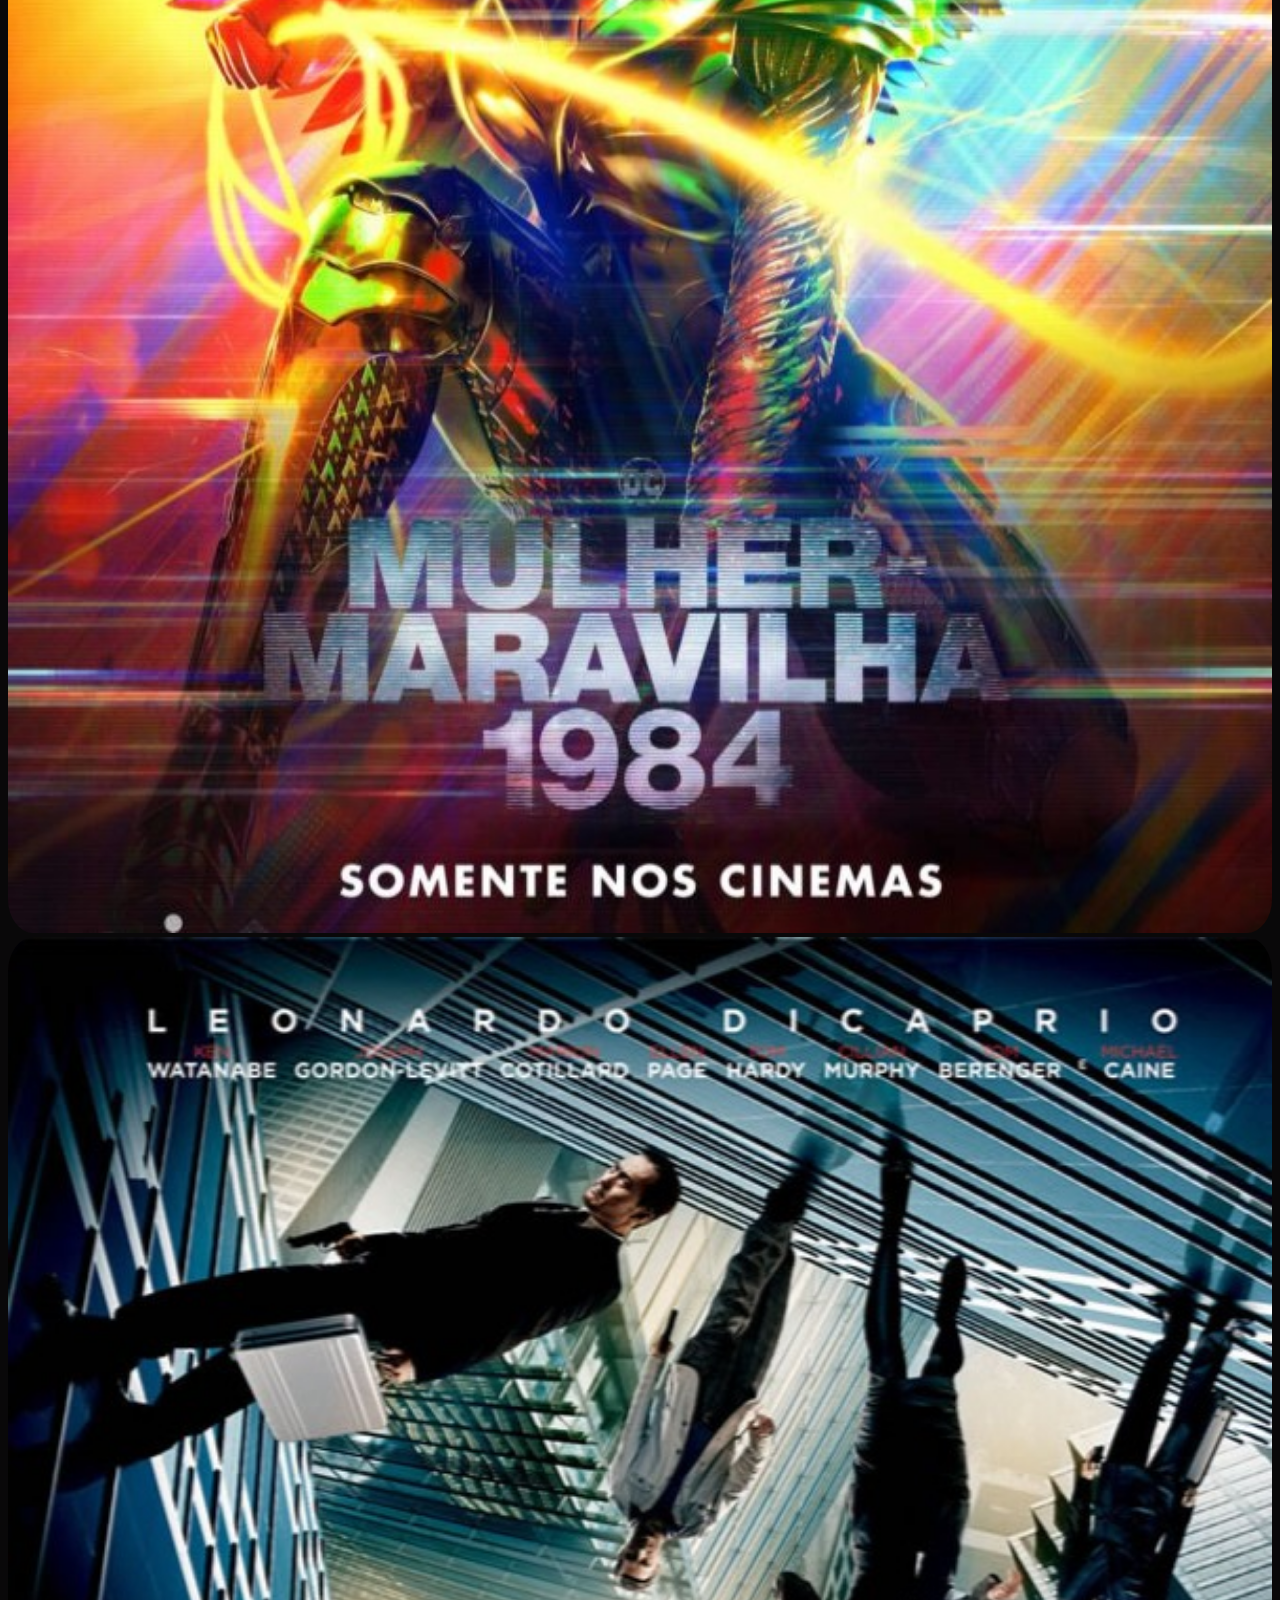
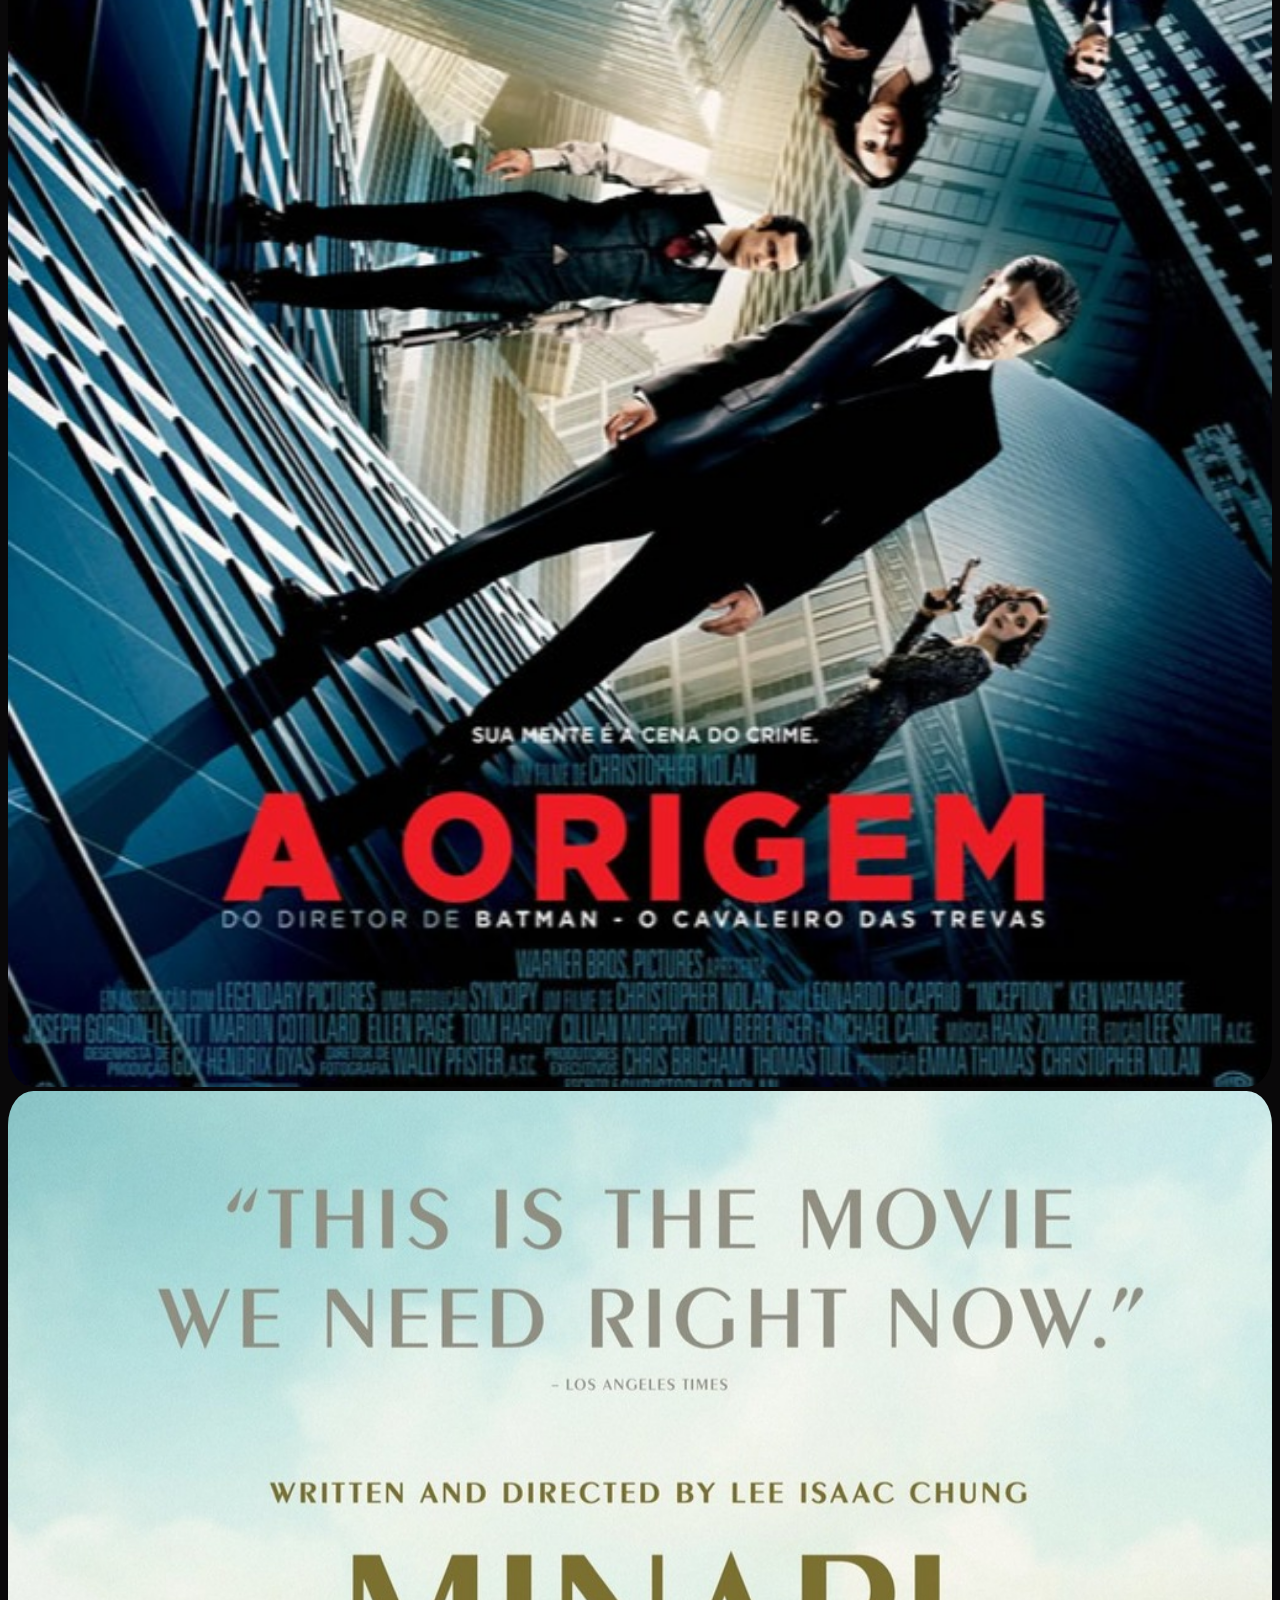
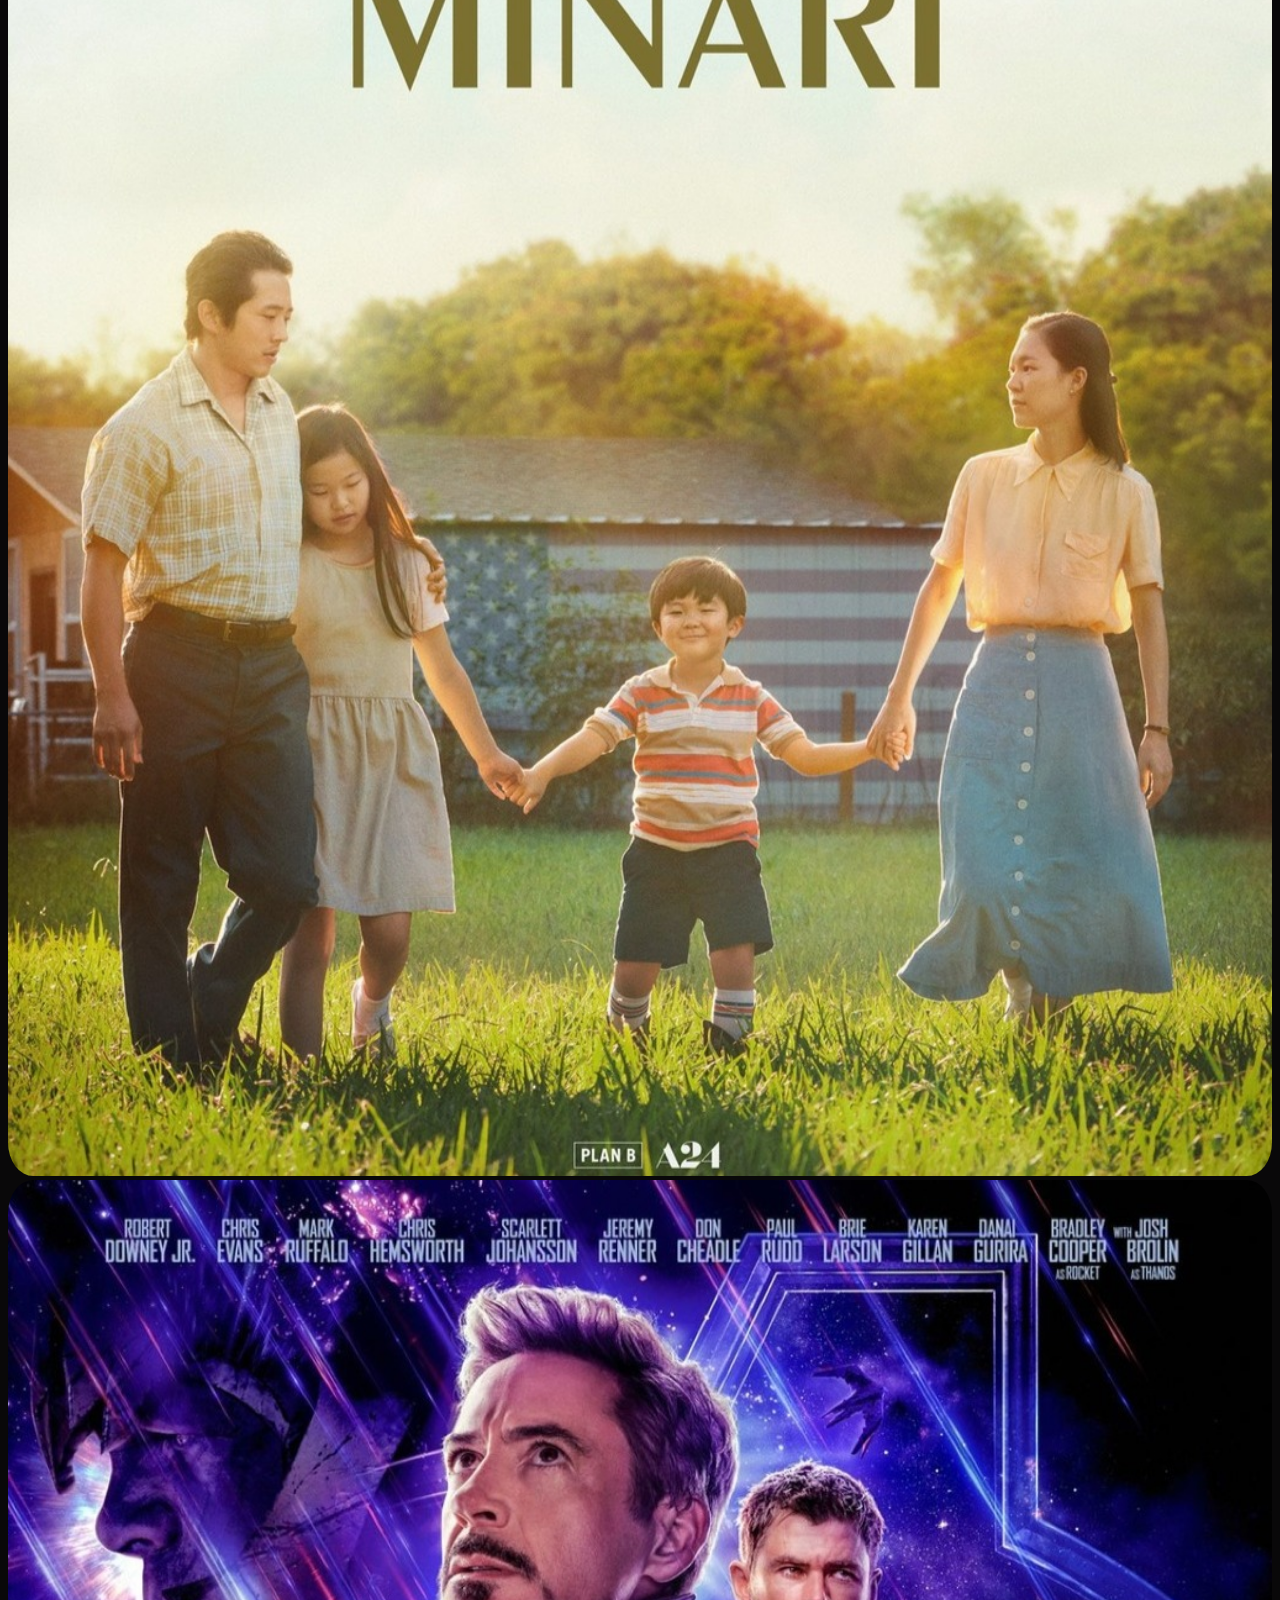
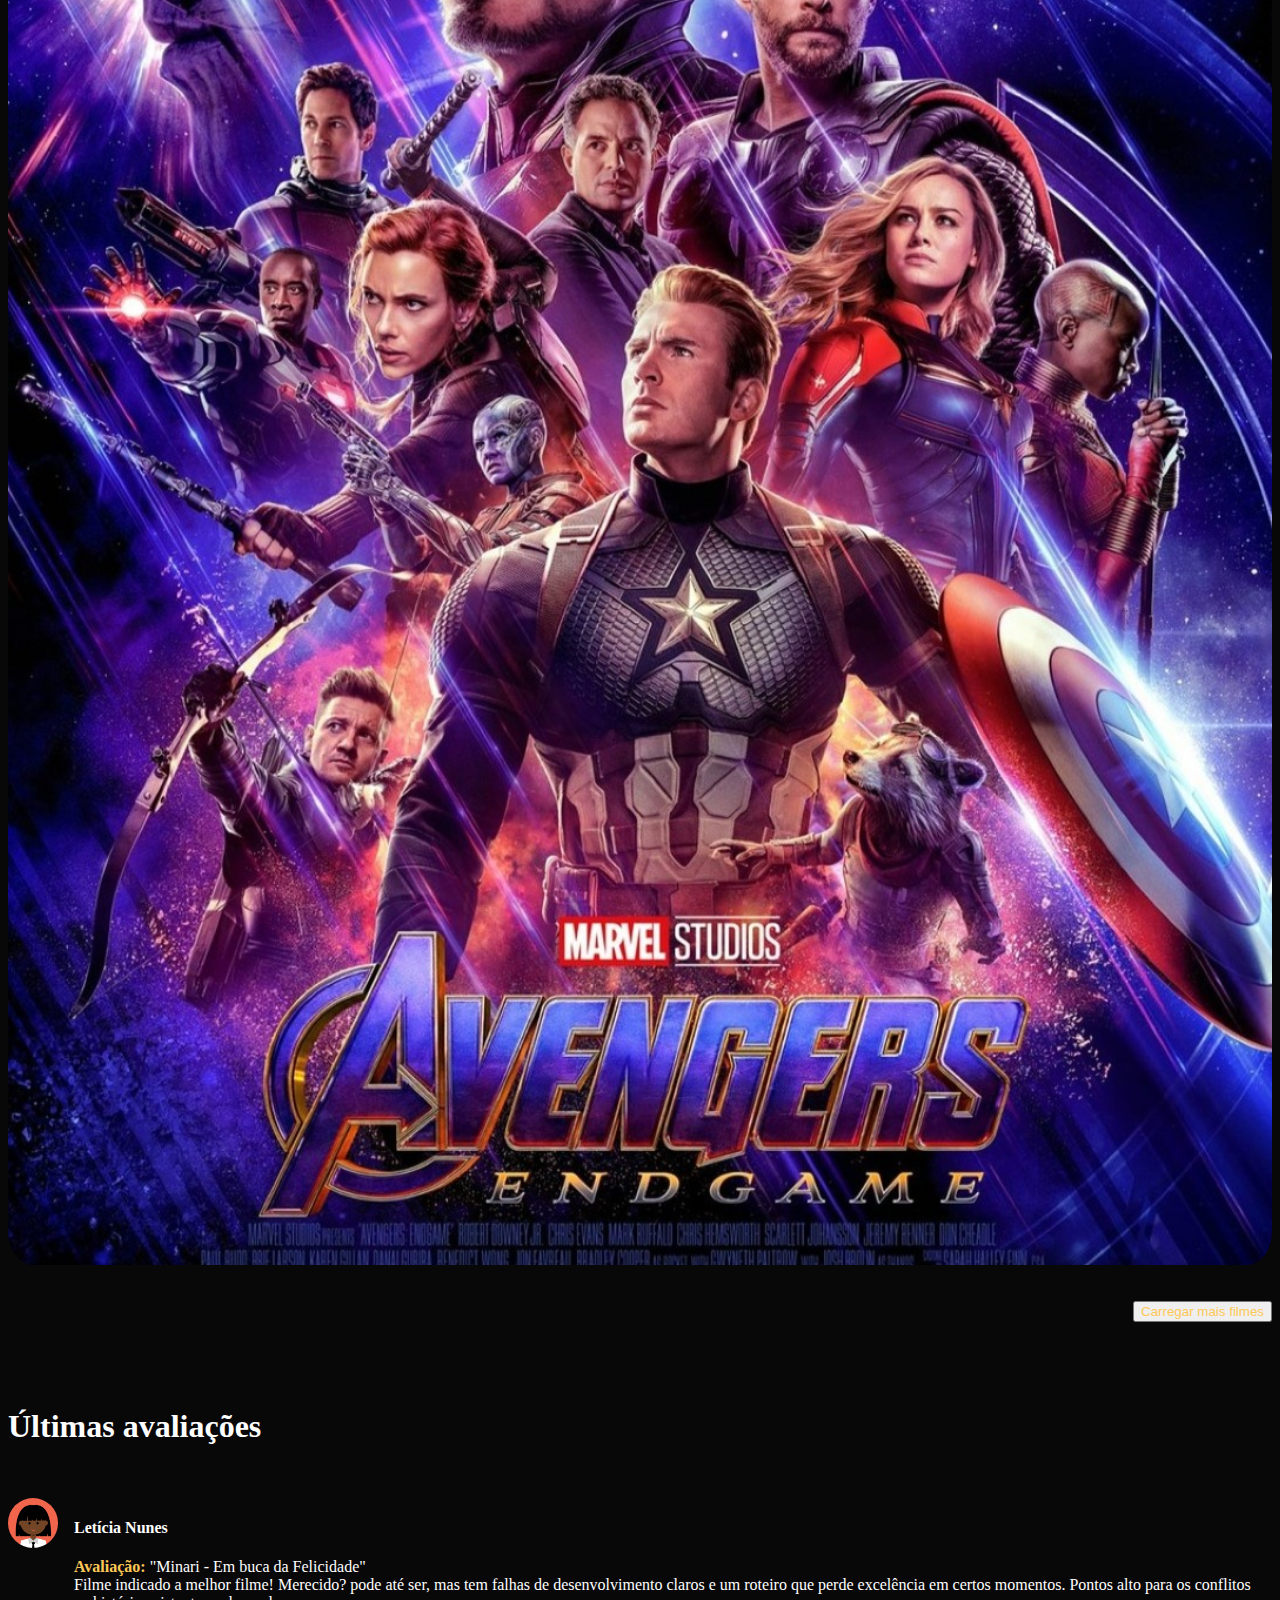
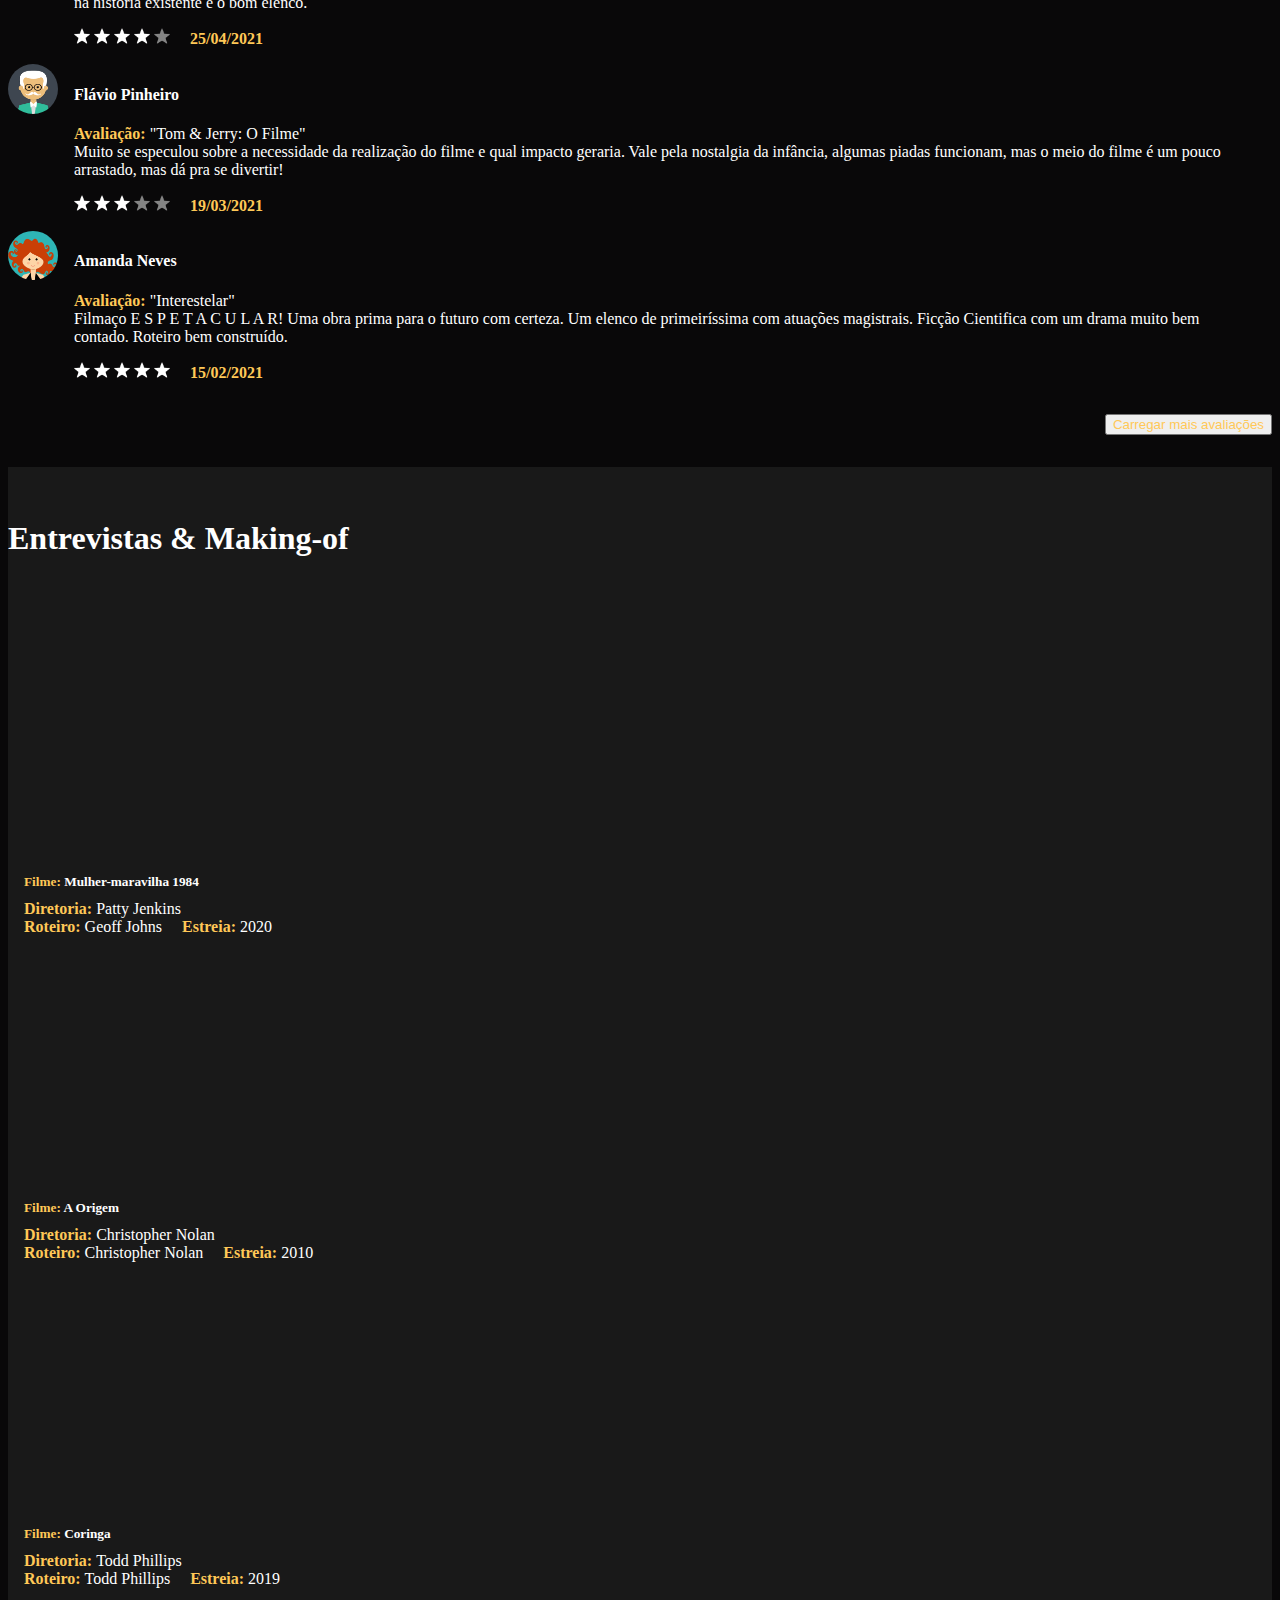
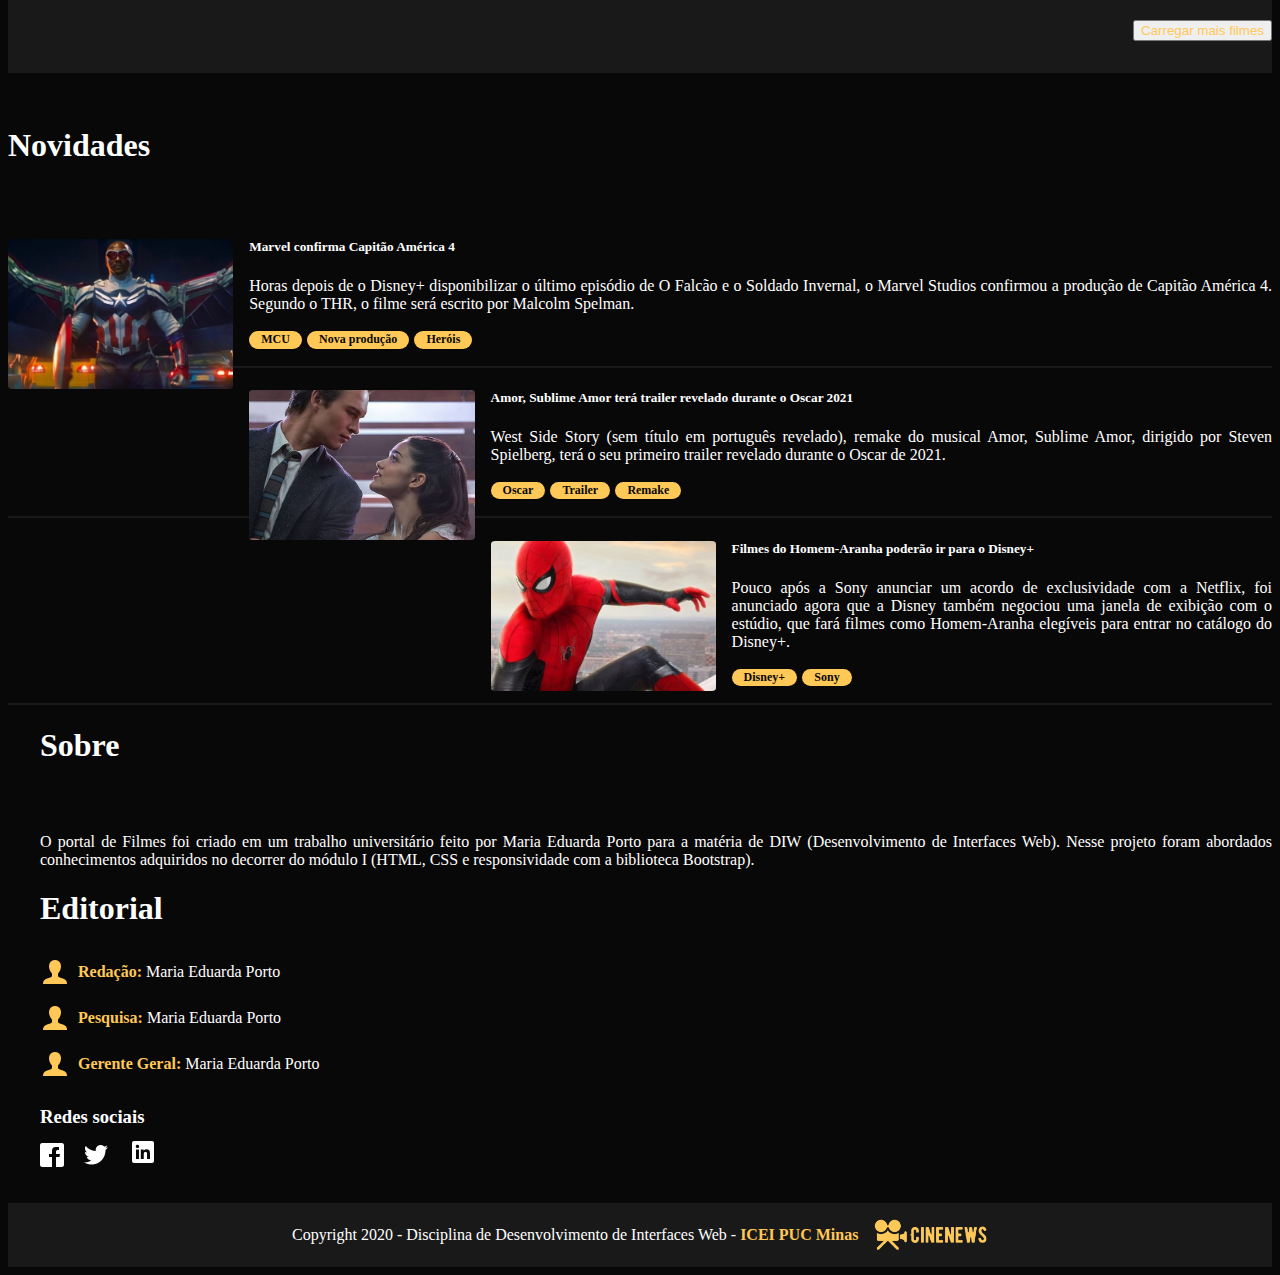
==== commit 254a4115: "Finalizando footer, menu e carrossel" ====
--- a/MoviesPortal/index.html
+++ b/MoviesPortal/index.html
@@ -1,89 +1,215 @@
 <!doctype html>
 <html lang="pt-br">
-  <head>
+
+<head>
     <!-- Required meta tags -->
     <meta charset="utf-8">
     <meta name="viewport" content="width=device-width, initial-scale=1">
 
     <!-- Bootstrap CSS -->
-    <link href="https://cdn.jsdelivr.net/npm/bootstrap@5.0.0-beta3/dist/css/bootstrap.min.css" rel="stylesheet" integrity="sha384-eOJMYsd53ii+scO/bJGFsiCZc+5NDVN2yr8+0RDqr0Ql0h+rP48ckxlpbzKgwra6" crossorigin="anonymous">+<link rel="stylesheet" href="styles.css">
+    <link href="https://cdn.jsdelivr.net/npm/bootstrap@5.0.0-beta3/dist/css/bootstrap.min.css" rel="stylesheet"
+        integrity="sha384-eOJMYsd53ii+scO/bJGFsiCZc+5NDVN2yr8+0RDqr0Ql0h+rP48ckxlpbzKgwra6" crossorigin="anonymous">
 
     <!-- CSS -->
     <link rel="stylesheet" href="styles.css">
 
     <title>Portal de filmes</title>
-  </head>
-  <body>
+</head>
+
+<body>
     <header class="container header">
         <div class="row menu">
-            <div class="col-2"> 
-                
+            <div class="col-2 logo-container">
+                <img src="imgs/logo.png" alt="Logo do site"/>
             </div>
-            <div class="col-10">
-                <nav class="nav">
-                    <a class="nav-link active" href="#lancamentos">Lançamentos</a>
-                    <a class="nav-link" href="#em_destaque">Em destaque</a>
-                    <a class="nav-link" href="#avaliacoes">Avaliações</a>
-                    <a class="nav-link" href="#entrevistas_e_makingof">Entrevistas & Making-of</a>
-                    <a class="nav-link" href="#novidades_e_sobre">Novidades</a>
-                </nav>
+            
+            <nav class="nav-menu col-8">
+                <a class="nav-item" href="#lancamentos">Lançamentos</a>
+                <a class="nav-item" href="#em_destaque">Em destaque</a>
+                <a class="nav-item" href="#avaliacoes">Avaliações</a>
+                <a class="nav-item" href="#entrevistas_e_makingof">Entrevistas & Making-of</a>
+                <a class="nav-item" href="#novidades_e_sobre">Novidades</a>
+            </nav>
+
+            <div class="input-container col-2">
+                <input type="search" class="input-pesquisar" placeholder="Pesquisar filme" />
             </div>
-        </div>        
+
+        </div>
     </header>
     <main>
         <div class="fundo_mais_claro">
-            <section class="row" id="lancamentos">
+            <section id="lancamentos">
                 <div class="col-12 title_container">
                     <h1>Lançamentos</h1>
                 </div>
-                
-                <div class="col-12 col-xl-6 video_coluna">
-                    <div class="video">
-                        <iframe src="https://www.youtube.com/embed/Gm3o0bfGP3g" title="YouTube video player" allowfullscreen></iframe>
-                    </div>
-                </div>
-    
-                <div class="col-12 col-xl-6 descricao_lancamento">
-                    <h2>Viúva Negra</h2>
-                    <p class="sinopse">
-                        <span class="highlight">Sinopse:</span> No novo filme da Marvel Studios, "Viúva Negra", Natasha Romanoff 
-                        (Scarlett Johansson) precisa confrontar partes de sua história quando surge uma conspiração perigosa 
-                        ligada ao seu passado. Perseguida por uma força que não irá parar até derrotá-la, Natasha terá que lidar 
-                        com sua antiga vida de espiã, e também reencontrar membros de sua família que deixou para trás antes de se 
-                        tornar parte dos Vingadores.
-                    </p>
-                    <div class="direcao_do_filme">
-                        <text><span class="highlight">Direção: </span>Cate Shortland</text>
-                        <text><span class="highlight">Roteiro: </span>Stan Lee</text>
-                        <text><span class="highlight">Estreia: </span>2021</text>
-                    </div>
-    
-                    <div class="elenco">
-                        <p><span class="highlight">Elenco: </span></p> 
-                        <text>Scarlett Johansson</text><span class="separador_ator">|</span>
-                        <text>Florence Pugh</text><span class="separador_ator">|</span>
-                        <text>David Harbour</text><span class="separador_ator">|</span>
-                        <text>Rachel Weisz</text>
-                    </div>
-    
-                    <div class="avaliacao_estrelas">
-                        <p><span class="highlight">Avaliação: </span></p> 
-                        <div class="estrelas">
-                            <img class="estrela_avaliacao" src="imgs/estrela-preenchida.png" alt="estrelinha"/>
-                            <img class="estrela_avaliacao" src="imgs/estrela-preenchida.png" alt="estrelinha"/>
-                            <img class="estrela_avaliacao" src="imgs/estrela-preenchida.png" alt="estrelinha"/>
-                            <img class="estrela_avaliacao" src="imgs/estrela-preenchida.png" alt="estrelinha"/>
-                            <img class="estrela_avaliacao estrela_desativada" src="imgs/estrela-preenchida.png" alt="estrelinha"/>
-                        </div>
-                    </div>
-    
-                </div>
-    
-                <div class="col-12 carrossel">
-                    <div class="bolinha_carrossel"></div>
-                    <div class="bolinha_carrossel"></div>
-                    <div class="bolinha_carrossel"></div>
-                    <div class="bolinha_carrossel"></div>
+                <div id="carouselExampleControls" class="carousel slide" data-bs-ride="carousel">
+                    <div class="carousel-indicators">
+                        <button type="button" data-bs-target="#carouselExampleIndicators" data-bs-slide-to="0" class="active" aria-current="true" aria-label="Slide 1"></button>
+                        <button type="button" data-bs-target="#carouselExampleIndicators" data-bs-slide-to="1" aria-label="Slide 2"></button>
+                        <button type="button" data-bs-target="#carouselExampleIndicators" data-bs-slide-to="2" aria-label="Slide 3"></button>
+                    </div>
+                    <div class="carousel-inner">
+                        <div class="carousel-item active">
+                            <div class="row item-lancamento">            
+                                <div class="col-12 col-xl-6 video_coluna">
+                                    <div class="video">
+                                        <iframe src="https://www.youtube.com/embed/tMHwdVOFkUw" title="YouTube video player" allowfullscreen></iframe>
+                                    </div>
+            
+                                </div>
+            
+                                <div class="col-12 col-xl-6 descricao_lancamento">
+                                    <h2>Godzilla vs. Kong</h2>
+                                    <p class="sinopse">
+                                        <span class="highlight">Sinopse:</span> As lendas se enfrentam em "Godzilla vs. Kong", 
+                                        quando esses adversários míticos se encontram em uma espetacular batalha, na qual o destino 
+                                        do mundo entrará em jogo. Kong e seus protetores embarcam em uma jornada perigosa para encontrar 
+                                        seu verdadeiro lar. Com eles está Jia, uma jovem órfã que tem uma ligação única e forte com Kong. 
+                                        Mas eles não sabiam que estavam no caminho de um Godzilla enfurecido, que está deixando um rastro
+                                         de destruição pelo planeta. 
+                                    </p>
+                                    <div class="direcao_do_filme">
+                                        <text><span class="highlight">Direção: </span>Adam Wingard</text>
+                                        <text><span class="highlight">Roteiro: </span>Max Borenstein</text>
+                                        <text><span class="highlight">Estreia: </span>2021</text>
+                                    </div>
+            
+                                    <div class="elenco">
+                                        <p><span class="highlight">Elenco: </span></p>
+                                        <text>Millie Bobby Brown</text><span class="separador_ator">|</span>
+                                        <text>Rebecca Hall</text><span class="separador_ator">|</span>
+                                        <text>Alexander Skarsgård</text>
+                                    </div>
+            
+                                    <div class="avaliacao_estrelas">
+                                        <p><span class="highlight">Avaliação: </span></p>
+                                        <div class="estrelas">
+                                            <img class="estrela_avaliacao" src="imgs/estrela-preenchida.png" alt="estrelinha" />
+                                            <img class="estrela_avaliacao" src="imgs/estrela-preenchida.png" alt="estrelinha" />
+                                            <img class="estrela_avaliacao" src="imgs/estrela-preenchida.png" alt="estrelinha" />
+                                            <img class="estrela_avaliacao" src="imgs/estrela-preenchida.png" alt="estrelinha" />
+                                            <img class="estrela_avaliacao" src="imgs/estrela-preenchida.png"
+                                                alt="estrelinha" />
+                                        </div>
+                                    </div>
+            
+                                </div>
+                            </div>
+                        </div>
+                        <div class="carousel-item">
+                            <div class="row item-lancamento">            
+                                <div class="col-12 col-xl-6 video_coluna">
+                                    <div class="video">
+                                        <iframe src="https://www.youtube.com/embed/Gm3o0bfGP3g" title="YouTube video player"
+                                            allowfullscreen></iframe>
+                                    </div>
+            
+                                </div>
+            
+                                <div class="col-12 col-xl-6 descricao_lancamento">
+                                    <h2>Viúva Negra</h2>
+                                    <p class="sinopse">
+                                        <span class="highlight">Sinopse:</span> No novo filme da Marvel Studios, "Viúva Negra",
+                                        Natasha
+                                        Romanoff
+                                        (Scarlett Johansson) precisa confrontar partes de sua história quando surge uma conspiração
+                                        perigosa
+                                        ligada ao seu passado. Perseguida por uma força que não irá parar até derrotá-la, Natasha
+                                        terá
+                                        que lidar
+                                        com sua antiga vida de espiã, e também reencontrar membros de sua família que deixou para
+                                        trás
+                                        antes de se
+                                        tornar parte dos Vingadores.
+                                    </p>
+                                    <div class="direcao_do_filme">
+                                        <text><span class="highlight">Direção: </span>Cate Shortland</text>
+                                        <text><span class="highlight">Roteiro: </span>Stan Lee</text>
+                                        <text><span class="highlight">Estreia: </span>2021</text>
+                                    </div>
+            
+                                    <div class="elenco">
+                                        <p><span class="highlight">Elenco: </span></p>
+                                        <text>Scarlett Johansson</text><span class="separador_ator">|</span>
+                                        <text>Florence Pugh</text><span class="separador_ator">|</span>
+                                        <text>David Harbour</text><span class="separador_ator">|</span>
+                                        <text>Rachel Weisz</text>
+                                    </div>
+            
+                                    <div class="avaliacao_estrelas">
+                                        <p><span class="highlight">Avaliação: </span></p>
+                                        <div class="estrelas">
+                                            <img class="estrela_avaliacao" src="imgs/estrela-preenchida.png" alt="estrelinha" />
+                                            <img class="estrela_avaliacao" src="imgs/estrela-preenchida.png" alt="estrelinha" />
+                                            <img class="estrela_avaliacao" src="imgs/estrela-preenchida.png" alt="estrelinha" />
+                                            <img class="estrela_avaliacao" src="imgs/estrela-preenchida.png" alt="estrelinha" />
+                                            <img class="estrela_avaliacao estrela_desativada" src="imgs/estrela-preenchida.png"
+                                                alt="estrelinha" />
+                                        </div>
+                                    </div>
+            
+                                </div>
+                            </div>
+                        </div>
+                        <div class="carousel-item">
+                            <div class="row item-lancamento">            
+                                <div class="col-12 col-xl-6 video_coluna">
+                                    <div class="video">
+                                        <iframe src="https://www.youtube.com/embed/ndDeNIOgsYo" title="YouTube video player" allowfullscreen></iframe>
+                                    </div>
+            
+                                </div>
+            
+                                <div class="col-12 col-xl-6 descricao_lancamento">
+                                    <h2>Cruella</h2>
+                                    <p class="sinopse">
+                                        <span class="highlight">Sinopse:</span> Inteligente, criativa e determinada, Estella 
+                                        quer fazer um nome para si através de seus designs e acaba chamando a atenção da Baronesa
+                                        Von Hellman. Entretanto, o relacionamento delas desencadeia um curso de eventos e revelações
+                                        que fazem com que Estella abrace seu lado rebelde e se torne a Cruella, uma pessoa má, elegante 
+                                        e voltada para a vingança.
+                                    </p>
+                                    <div class="direcao_do_filme">
+                                        <text><span class="highlight">Direção: </span>Craig Gillespie</text>
+                                        <text><span class="highlight">Roteiro: </span>Tony McNamara</text>
+                                        <text><span class="highlight">Estreia: </span>2021</text>
+                                    </div>
+            
+                                    <div class="elenco">
+                                        <p><span class="highlight">Elenco: </span></p>
+                                        <text>Emma Stone</text><span class="separador_ator">|</span>
+                                        <text>Emma Thompson</text><span class="separador_ator">|</span>
+                                        <text>Emily Beecham</text><span class="separador_ator">|</span>
+                                        <text>Paul Walter Hauser</text>
+                                    </div>
+            
+                                    <div class="avaliacao_estrelas">
+                                        <p><span class="highlight">Avaliação: </span></p>
+                                        <div class="estrelas">
+                                            <img class="estrela_avaliacao" src="imgs/estrela-preenchida.png" alt="estrelinha" />
+                                            <img class="estrela_avaliacao" src="imgs/estrela-preenchida.png" alt="estrelinha" />
+                                            <img class="estrela_avaliacao" src="imgs/estrela-preenchida.png" alt="estrelinha" />
+                                            <img class="estrela_avaliacao" src="imgs/estrela-preenchida.png" alt="estrelinha" />
+                                            <img class="estrela_avaliacao estrela_desativada" src="imgs/estrela-preenchida.png"
+                                                alt="estrelinha" />
+                                        </div>
+                                    </div>
+            
+                                </div>
+                            </div>
+                        </div>
+                    </div>
+                    <button class="carousel-control-prev" type="button" data-bs-target="#carouselExampleControls"
+                        data-bs-slide="prev">
+                        <span class="carousel-control-prev-icon" aria-hidden="true"></span>
+                        <span class="visually-hidden">Previous</span>
+                    </button>
+                    <button class="carousel-control-next" type="button" data-bs-target="#carouselExampleControls"
+                        data-bs-slide="next">
+                        <span class="carousel-control-next-icon" aria-hidden="true"></span>
+                        <span class="visually-hidden">Next</span>
+                    </button>
                 </div>
             </section>
         </div>
@@ -94,28 +220,34 @@
                 <div class="col-12 title_container">
                     <h1>Em destaque</h1>
                     <div class="dropdown">
-                        <button class="btn btn-secondary dropdown-toggle" type="button" id="dropdownMenuButton">
-                          Categoria: TODOS
+                        <button class="btn btn-secondary dropdown-toggle" type="button" id="dropdownMenuButton2"
+                            data-bs-toggle="dropdown" aria-expanded="false">
+                            Categoria: Todos
                         </button>
-                    </div>
-                </div>  
-                
+                        <ul class="dropdown-menu dropdown-menu-dark" aria-labelledby="dropdownMenuButton2">
+                            <li><a class="dropdown-item active" href="#">Aventura</a></li>
+                            <li><a class="dropdown-item" href="#">Romance</a></li>
+                            <li><a class="dropdown-item" href="#">Comédia</a></li>
+                        </ul>
+                    </div>
+                </div>
+
                 <div class="col-12 col-sm-6 col-lg-3 destaque">
                     <img src="imgs/destaques/destaque-01.jpg" alt="Destaque 01">
                 </div>
-    
+
                 <div class="col-12 col-sm-6 col-lg-3 destaque">
                     <img src="imgs/destaques/destaque-02.jpg" alt="Destaque 02">
                 </div>
-    
+
                 <div class="col-12 col-sm-6 col-lg-3 destaque destaque_para_esconder">
                     <img src="imgs/destaques/destaque-03.jpg" alt="Destaque 03">
                 </div>
-    
+
                 <div class="col-12 col-sm-6 col-lg-3 destaque destaque_para_esconder">
                     <img src="imgs/destaques/destaque-04.jpg" alt="Destaque 04">
                 </div>
-                
+
                 <div class="col-12 div_carregar_mais">
                     <button type="button" class="btn btn-outline-warning carregar_mais">Carregar mais filmes</button>
                 </div>
@@ -125,29 +257,31 @@
                 <div class="title_container">
                     <h1>Últimas avaliações</h1>
                 </div>
-    
+
                 <div class="col-12 col-sm-12 col-md-12 col-lg-4 avaliacao">
                     <div class="foto_avaliador_container">
                         <img class="foto_avaliador" src="imgs/avaliadores/avaliador-01.png" alt="Avaliador 01">
                     </div>
-                    
+
                     <div class="conteudo_avaliacao">
+                        <h4>Letícia Nunes</h4>
                         <div class="texto_avaliacao">
-                            <h4>Letícia Nunes</h4>
                             <p>
                                 <span class="highlight">Avaliação: </span> "Minari - Em buca da Felicidade"<br>
-                                Filme indicado a melhor filme! Merecido? pode até ser, mas tem falhas de desenvolvimento 
-                                claros e um roteiro que perde excelência em certos momentos. Pontos alto para os conflitos 
+                                Filme indicado a melhor filme! Merecido? pode até ser, mas tem falhas de desenvolvimento
+                                claros e um roteiro que perde excelência em certos momentos. Pontos alto para os
+                                conflitos
                                 na história existente e o bom elenco.
                             </p>
                         </div>
-    
+
                         <div class="estrelas_avaliacao_usuario">
-                            <img class="estrela_avaliacao_usuario" src="imgs/estrela-preenchida.png" alt="estrelinha"/>
-                            <img class="estrela_avaliacao_usuario" src="imgs/estrela-preenchida.png" alt="estrelinha"/>
-                            <img class="estrela_avaliacao_usuario" src="imgs/estrela-preenchida.png" alt="estrelinha"/>
-                            <img class="estrela_avaliacao_usuario" src="imgs/estrela-preenchida.png" alt="estrelinha"/>
-                            <img class="estrela_avaliacao_usuario estrela_desativada" src="imgs/estrela-preenchida.png" alt="estrelinha"/>
+                            <img class="estrela_avaliacao_usuario" src="imgs/estrela-preenchida.png" alt="estrelinha" />
+                            <img class="estrela_avaliacao_usuario" src="imgs/estrela-preenchida.png" alt="estrelinha" />
+                            <img class="estrela_avaliacao_usuario" src="imgs/estrela-preenchida.png" alt="estrelinha" />
+                            <img class="estrela_avaliacao_usuario" src="imgs/estrela-preenchida.png" alt="estrelinha" />
+                            <img class="estrela_avaliacao_usuario estrela_desativada" src="imgs/estrela-preenchida.png"
+                                alt="estrelinha" />
                             <text><span class="highlight">25/04/2021</span><text>
                         </div>
                     </div>
@@ -157,24 +291,27 @@
                     <div class="foto_avaliador_container">
                         <img class="foto_avaliador" src="imgs/avaliadores/avaliador-02.png" alt="Avaliador 02">
                     </div>
-                    
+
                     <div class="conteudo_avaliacao">
                         <div class="texto_avaliacao">
                             <h4>Flávio Pinheiro</h4>
                             <p>
                                 <span class="highlight">Avaliação: </span> "Tom & Jerry: O Filme"<br>
                                 Muito se especulou sobre a necessidade da realização do filme e
-                                qual impacto geraria. Vale pela nostalgia da infância, algumas piadas funcionam, mas o meio do filme é um pouco arrastado, mas dá pra se divertir!
+                                qual impacto geraria. Vale pela nostalgia da infância, algumas piadas funcionam, mas o
+                                meio do filme é um pouco arrastado, mas dá pra se divertir!
                             </p>
                         </div>
-                        
-    
+
+
                         <div class="estrelas_avaliacao_usuario">
-                            <img class="estrela_avaliacao_usuario" src="imgs/estrela-preenchida.png" alt="estrelinha"/>
-                            <img class="estrela_avaliacao_usuario" src="imgs/estrela-preenchida.png" alt="estrelinha"/>
-                            <img class="estrela_avaliacao_usuario" src="imgs/estrela-preenchida.png" alt="estrelinha"/>
-                            <img class="estrela_avaliacao_usuario estrela_desativada" src="imgs/estrela-preenchida.png" alt="estrelinha"/>
-                            <img class="estrela_avaliacao_usuario estrela_desativada" src="imgs/estrela-preenchida.png" alt="estrelinha"/>
+                            <img class="estrela_avaliacao_usuario" src="imgs/estrela-preenchida.png" alt="estrelinha" />
+                            <img class="estrela_avaliacao_usuario" src="imgs/estrela-preenchida.png" alt="estrelinha" />
+                            <img class="estrela_avaliacao_usuario" src="imgs/estrela-preenchida.png" alt="estrelinha" />
+                            <img class="estrela_avaliacao_usuario estrela_desativada" src="imgs/estrela-preenchida.png"
+                                alt="estrelinha" />
+                            <img class="estrela_avaliacao_usuario estrela_desativada" src="imgs/estrela-preenchida.png"
+                                alt="estrelinha" />
                             <text><span class="highlight">19/03/2021</span><text>
                         </div>
                     </div>
@@ -184,31 +321,32 @@
                     <div class="foto_avaliador_container">
                         <img class="foto_avaliador" src="imgs/avaliadores/avaliador-03.png" alt="Avaliador 03">
                     </div>
-                    
+
                     <div class="conteudo_avaliacao">
                         <div class="texto_avaliacao">
                             <h4>Amanda Neves</h4>
                             <p>
                                 <span class="highlight">Avaliação: </span> "Interestelar"<br>
-                                Filmaço E S P E T A C U L A R! Uma obra prima para o futuro com certeza. 
-                                Um elenco de primeiríssima com atuações magistrais. 
+                                Filmaço E S P E T A C U L A R! Uma obra prima para o futuro com certeza.
+                                Um elenco de primeiríssima com atuações magistrais.
                                 Ficção Cientifica com um drama muito bem contado. Roteiro bem construído.
                             </p>
                         </div>
-    
+
                         <div class="estrelas_avaliacao_usuario">
-                            <img class="estrela_avaliacao_usuario" src="imgs/estrela-preenchida.png" alt="estrelinha"/>
-                            <img class="estrela_avaliacao_usuario" src="imgs/estrela-preenchida.png" alt="estrelinha"/>
-                            <img class="estrela_avaliacao_usuario" src="imgs/estrela-preenchida.png" alt="estrelinha"/>
-                            <img class="estrela_avaliacao_usuario" src="imgs/estrela-preenchida.png" alt="estrelinha"/>
-                            <img class="estrela_avaliacao_usuario" src="imgs/estrela-preenchida.png" alt="estrelinha"/>
+                            <img class="estrela_avaliacao_usuario" src="imgs/estrela-preenchida.png" alt="estrelinha" />
+                            <img class="estrela_avaliacao_usuario" src="imgs/estrela-preenchida.png" alt="estrelinha" />
+                            <img class="estrela_avaliacao_usuario" src="imgs/estrela-preenchida.png" alt="estrelinha" />
+                            <img class="estrela_avaliacao_usuario" src="imgs/estrela-preenchida.png" alt="estrelinha" />
+                            <img class="estrela_avaliacao_usuario" src="imgs/estrela-preenchida.png" alt="estrelinha" />
                             <text><span class="highlight">15/02/2021</span><text>
                         </div>
                     </div>
                 </div>
-    
+
                 <div class="col-12 div_carregar_mais">
-                    <button type="button" class="btn btn-outline-warning carregar_mais">Carregar mais avaliações</button>
+                    <button type="button" class="btn btn-outline-warning carregar_mais">Carregar mais
+                        avaliações</button>
                 </div>
             </section>
         </div>
@@ -218,10 +356,13 @@
                     <div class="col-12 title_container">
                         <h1>Entrevistas & Making-of</h1>
                     </div>
-                    
+
                     <div class="col-12 col-sm-12 col-lg-4 entrevista">
                         <div class="video_entrevista">
-                            <iframe src="https://www.youtube.com/embed/1A_a_xkSEV4" title="YouTube video player" frameborder="0" allow="accelerometer; autoplay; clipboard-write; encrypted-media; gyroscope; picture-in-picture" allowfullscreen></iframe>
+                            <iframe src="https://www.youtube.com/embed/1A_a_xkSEV4" title="YouTube video player"
+                                frameborder="0"
+                                allow="accelerometer; autoplay; clipboard-write; encrypted-media; gyroscope; picture-in-picture"
+                                allowfullscreen></iframe>
                         </div>
                         <div class="descricao_entrevista">
                             <h5><span class="highlight">Filme: </span>Mulher-maravilha 1984</h5>
@@ -230,22 +371,29 @@
                             <text><span class="highlight">Estreia: </span>2020</text>
                         </div>
                     </div>
-        
+
                     <div class="col-12 col-sm-12 col-lg-4 entrevista">
                         <div class="video_entrevista">
-                            <iframe src="https://www.youtube.com/embed/ft9vFjwCvJE" title="YouTube video player" frameborder="0" allow="accelerometer; autoplay; clipboard-write; encrypted-media; gyroscope; picture-in-picture" allowfullscreen></iframe>
+                            <iframe src="https://www.youtube.com/embed/ft9vFjwCvJE" title="YouTube video player"
+                                frameborder="0"
+                                allow="accelerometer; autoplay; clipboard-write; encrypted-media; gyroscope; picture-in-picture"
+                                allowfullscreen></iframe>
                         </div>
                         <div class="descricao_entrevista">
                             <h5><span class="highlight">Filme: </span>A Origem</h5>
-                            <text class="nome_diretoria"><span class="highlight">Diretoria: </span>Christopher Nolan</text>
+                            <text class="nome_diretoria"><span class="highlight">Diretoria: </span>Christopher
+                                Nolan</text>
                             <text><span class="highlight">Roteiro: </span>Christopher Nolan</text>
                             <text><span class="highlight">Estreia: </span>2010</text>
                         </div>
                     </div>
-        
+
                     <div class="col-12 col-sm-12 col-lg-4 entrevista">
                         <div class="video_entrevista">
-                            <iframe src="https://www.youtube.com/embed/mox0_xGO-Do" title="YouTube video player" frameborder="0" allow="accelerometer; autoplay; clipboard-write; encrypted-media; gyroscope; picture-in-picture" allowfullscreen></iframe>
+                            <iframe src="https://www.youtube.com/embed/mox0_xGO-Do" title="YouTube video player"
+                                frameborder="0"
+                                allow="accelerometer; autoplay; clipboard-write; encrypted-media; gyroscope; picture-in-picture"
+                                allowfullscreen></iframe>
                         </div>
                         <div class="descricao_entrevista">
                             <h5><span class="highlight">Filme: </span>Coringa</h5>
@@ -254,9 +402,10 @@
                             <text><span class="highlight">Estreia: </span>2019</text>
                         </div>
                     </div>
-        
+
                     <div class="col-12 div_carregar_mais">
-                        <button type="button" class="btn btn-outline-warning carregar_mais">Carregar mais filmes</button>
+                        <button type="button" class="btn btn-outline-warning carregar_mais">Carregar mais
+                            filmes</button>
                     </div>
                 </section>
             </div>
@@ -264,10 +413,10 @@
 
         <!-- Container de novidades, sobre e editorial -->
 
-        <div class="container"> 
+        <div class="container">
             <section class="row" id="novidades_e_sobre">
                 <div class="col-12 col-sm-12 col-md-8 col-lg-8 novidades">
-                    
+
                     <div class="title_container">
                         <h1>Novidades</h1>
                     </div>
@@ -276,12 +425,14 @@
                         <div class="img_novidade_container">
                             <img src="imgs/novidades/novidade-01.jpg" alt="Novidade 01">
                         </div>
-                        
+
                         <div class="conteudo_novidade">
                             <h5>Marvel confirma Capitão América 4</h5>
                             <p>
-                                Horas depois de o Disney+ disponibilizar o último episódio de O Falcão e o Soldado Invernal, 
-                                o Marvel Studios confirmou a produção de Capitão América 4. Segundo o THR, o filme será escrito 
+                                Horas depois de o Disney+ disponibilizar o último episódio de O Falcão e o Soldado
+                                Invernal,
+                                o Marvel Studios confirmou a produção de Capitão América 4. Segundo o THR, o filme será
+                                escrito
                                 por Malcolm Spelman.
                             </p>
                             <div class="tags">
@@ -296,12 +447,14 @@
                         <div class="img_novidade_container">
                             <img src="imgs/novidades/novidade-02.jpg" alt="Novidade 02">
                         </div>
-                        
+
                         <div class="conteudo_novidade">
                             <h5>Amor, Sublime Amor terá trailer revelado durante o Oscar 2021</h5>
                             <p>
-                                West Side Story (sem título em português revelado), remake do musical Amor, Sublime Amor, 
-                                dirigido por Steven Spielberg, terá o seu primeiro trailer revelado durante o Oscar de 2021. 
+                                West Side Story (sem título em português revelado), remake do musical Amor, Sublime
+                                Amor,
+                                dirigido por Steven Spielberg, terá o seu primeiro trailer revelado durante o Oscar de
+                                2021.
                             </p>
                             <div class="tags">
                                 <text class="tag_novidade">Oscar</text>
@@ -315,11 +468,11 @@
                         <div class="img_novidade_container">
                             <img src="imgs/novidades/novidade-03.jpg" alt="Novidade 03">
                         </div>
-                        
+
                         <div class="conteudo_novidade">
                             <h5>Filmes do Homem-Aranha poderão ir para o Disney+</h5>
                             <p>
-                                Pouco após a Sony anunciar um acordo de exclusividade com a Netflix, 
+                                Pouco após a Sony anunciar um acordo de exclusividade com a Netflix,
                                 foi anunciado agora que a Disney também negociou uma janela de exibição com o estúdio,
                                 que fará filmes como Homem-Aranha elegíveis para entrar no catálogo do Disney+.
                             </p>
@@ -329,21 +482,21 @@
                             </div>
                         </div>
                     </div>
-                    
-                </div>
-    
+
+                </div>
+
                 <div class="col-12 col-sm-12 col-md-4 col-lg-4 sobre_editorial">
                     <div class="sobre">
                         <div class="title_container">
                             <h1>Sobre</h1>
                         </div>
                         <p>
-                            Lorem ipsum dolor sit amet, consectetur adipiscing elit. Quisque quis lacinia felis. Aliquam vitae consectetur libero. 
-                            Nam nibh risus, feugiat varius euismod vitae, luctus vel velit. Aliquam at purus metus. Etiam tempus viverra lorem, ac molestie 
-                            dolor ultricies a. Donec dictum cursus malesuada.
+                            O portal de Filmes foi criado em um trabalho universitário 
+                            feito por Maria Eduarda Porto para a matéria de DIW (Desenvolvimento de Interfaces Web). 
+                            Nesse projeto foram abordados conhecimentos adquiridos no decorrer do módulo I (HTML, CSS e responsividade com a biblioteca Bootstrap).
                         </p>
                     </div>
-                    <div class="editorial">                        
+                    <div class="editorial">
                         <h1>Editorial</h1>
                         <div class="item_editorial">
                             <img src="imgs/perfil_amarelo.png" alt="Icone de uma pessoa">
@@ -367,8 +520,8 @@
                         <a href="https://www.twitter.com" target="_blank">
                             <img class="logo_rede_social" src="imgs/redes_sociais/twitter-logo.png" alt="twitter">
                         </a>
-                        <a href="https://www.instagram.com" target="_blank">
-                            <img class="logo_rede_social" src="imgs/redes_sociais/instagram-logo.png" alt="instagram">
+                        <a href="https://linkedin.com/in/eduardaporto" target="_blank">
+                            <img class="logo_rede_social" src="imgs/redes_sociais/linkedin-logo.png" alt="Linkedin">
                         </a>
                     </div>
                 </div>
@@ -376,9 +529,15 @@
         </div>
 
     </main>
-   
-    <footer class="container footer">
-        <p>Copyright 2021 - DIW</p>
+
+    <footer>
+        <text>Copyright 2020 - Disciplina de Desenvolvimento de Interfaces Web - <span class="highlight">ICEI PUC Minas</span></text>
+        <img src="imgs/logo.png" alt="Logo do site"/>
     </footer>
-  </body>
+
+    <script src="https://cdn.jsdelivr.net/npm/bootstrap@5.0.0-beta3/dist/js/bootstrap.bundle.min.js"
+        integrity="sha384-JEW9xMcG8R+pH31jmWH6WWP0WintQrMb4s7ZOdauHnUtxwoG2vI5DkLtS3qm9Ekf" crossorigin="anonymous">
+        </script>
+</body>
+
 </html>--- a/MoviesPortal/styles.css
+++ b/MoviesPortal/styles.css
@@ -28,6 +28,69 @@
     padding-bottom: 2em;
 }
 
+/* Menu de navegação */
+
+.logo-container > img {
+    max-height: 2.5em;
+}
+
+.menu {
+    display: flex;
+    padding: 1.5em;
+    align-items: center;
+}
+
+.nav-item {
+    color: white;
+    padding: 1em;
+    text-decoration: none;
+}
+
+.nav-item:hover {
+    color: #ffc857;
+}
+
+.input-pesquisar {
+    background: url(imgs/ic_pesquisa-inativo.png) no-repeat scroll 10px;
+    background-size: 20px;
+    padding-left: 40px;
+    height: 100%;
+    border: 1px solid #3d3b3b;
+    border-radius: 5px;
+    color: white;
+}
+
+.input-pesquisar:focus {
+    background-image: url(imgs/ic_pesquisa-ativo.png);
+    outline: none;
+    border-color: #ffc857;
+}
+
+.input-container {
+    float: left;
+    height: 40px;
+}
+
+.carousel-control-prev {
+    margin-left: -15%;
+}
+
+.carousel-control-next {
+    margin-right: -15%;
+}
+
+.carousel-indicators {
+    margin-bottom: -3em;
+}
+
+#lancamentos {
+    padding-bottom: 6em;
+}
+
+.carousel-indicators > .active {
+    background-color: #ffc857;
+}
+
 /* Aba Lançamentos */
 
 #lancamentos {
@@ -40,11 +103,13 @@
 }
 
 .descricao_lancamento {
-    padding: 0 0 1em 1em;
+    padding: 1em;
 }
 
 .video {
     width: 100%;
+    height: 100%;
+    min-height: 20em;
 }
 
 .video > iframe {
@@ -83,19 +148,6 @@
     display: flex;
     justify-content: center;
     margin: 2em 0 1em 0;
-}
-
-.bolinha_carrossel {
-    background-color: gray;
-    height: 8px;
-    width: 8px;
-    border-radius: 50%;
-    display: inline-block;
-    margin: 4px;
-}
-
-.bolinha_carrossel:nth-child(1) {
-    background-color: #ffc857;
 }
 
 /* Aba destaques */
@@ -120,17 +172,24 @@
 }
 
 /* Aba Avaliações */
+
 .avaliacao {
+    display: flex;
     margin-bottom: 1em;
     padding-right: 1em;
 }
 
 .foto_avaliador {
     border-radius: 50%;
+    object-fit: cover;
     max-width: 50px;
 }
 
-.texto_avaliacao > p {
+.conteudo_avaliacao {
+    padding-left: 1em;
+}
+
+.texto-avaliacao > p {
     text-align: justify;
 }
 
@@ -139,7 +198,7 @@
 }
 
 .estrela_avaliacao_usuario {
-    width: 1.5em;
+    width: 1em;
 }
 
 /* Aba Entrevistas */
@@ -249,6 +308,21 @@
     margin-right: 1em;
 }
 
+/* Footer */
+footer {
+    background-color: #191919;
+    display: flex;
+    align-items: center;
+    justify-content: center;
+    padding: 1em;
+}
+
+footer > img {
+    margin-left: 1em;
+    max-height: 2em;
+}
+
+
 /* Media Queries */
 
 /* Small */
@@ -274,7 +348,7 @@
         align-items: center;
         display: flex;
         justify-content: center;
-    }
+    }  
 
     section {
         padding-left: 5%;
@@ -314,7 +388,6 @@
 /* Large */
 @media screen and (max-width:992px) {
     .descricao_lancamento {
-        padding: 0;
         margin-top: 1.5em;
     }
 
@@ -345,4 +418,18 @@
     .div_carregar_mais {
         margin-top: 1em;
     }
+
+    .nav-menu {
+        display: none;
+    }
+
+    .input-container {
+        display: none;
+    } 
+
+    .menu {
+        align-items: center;
+        display: flex;
+        justify-content: center;
+    }
 }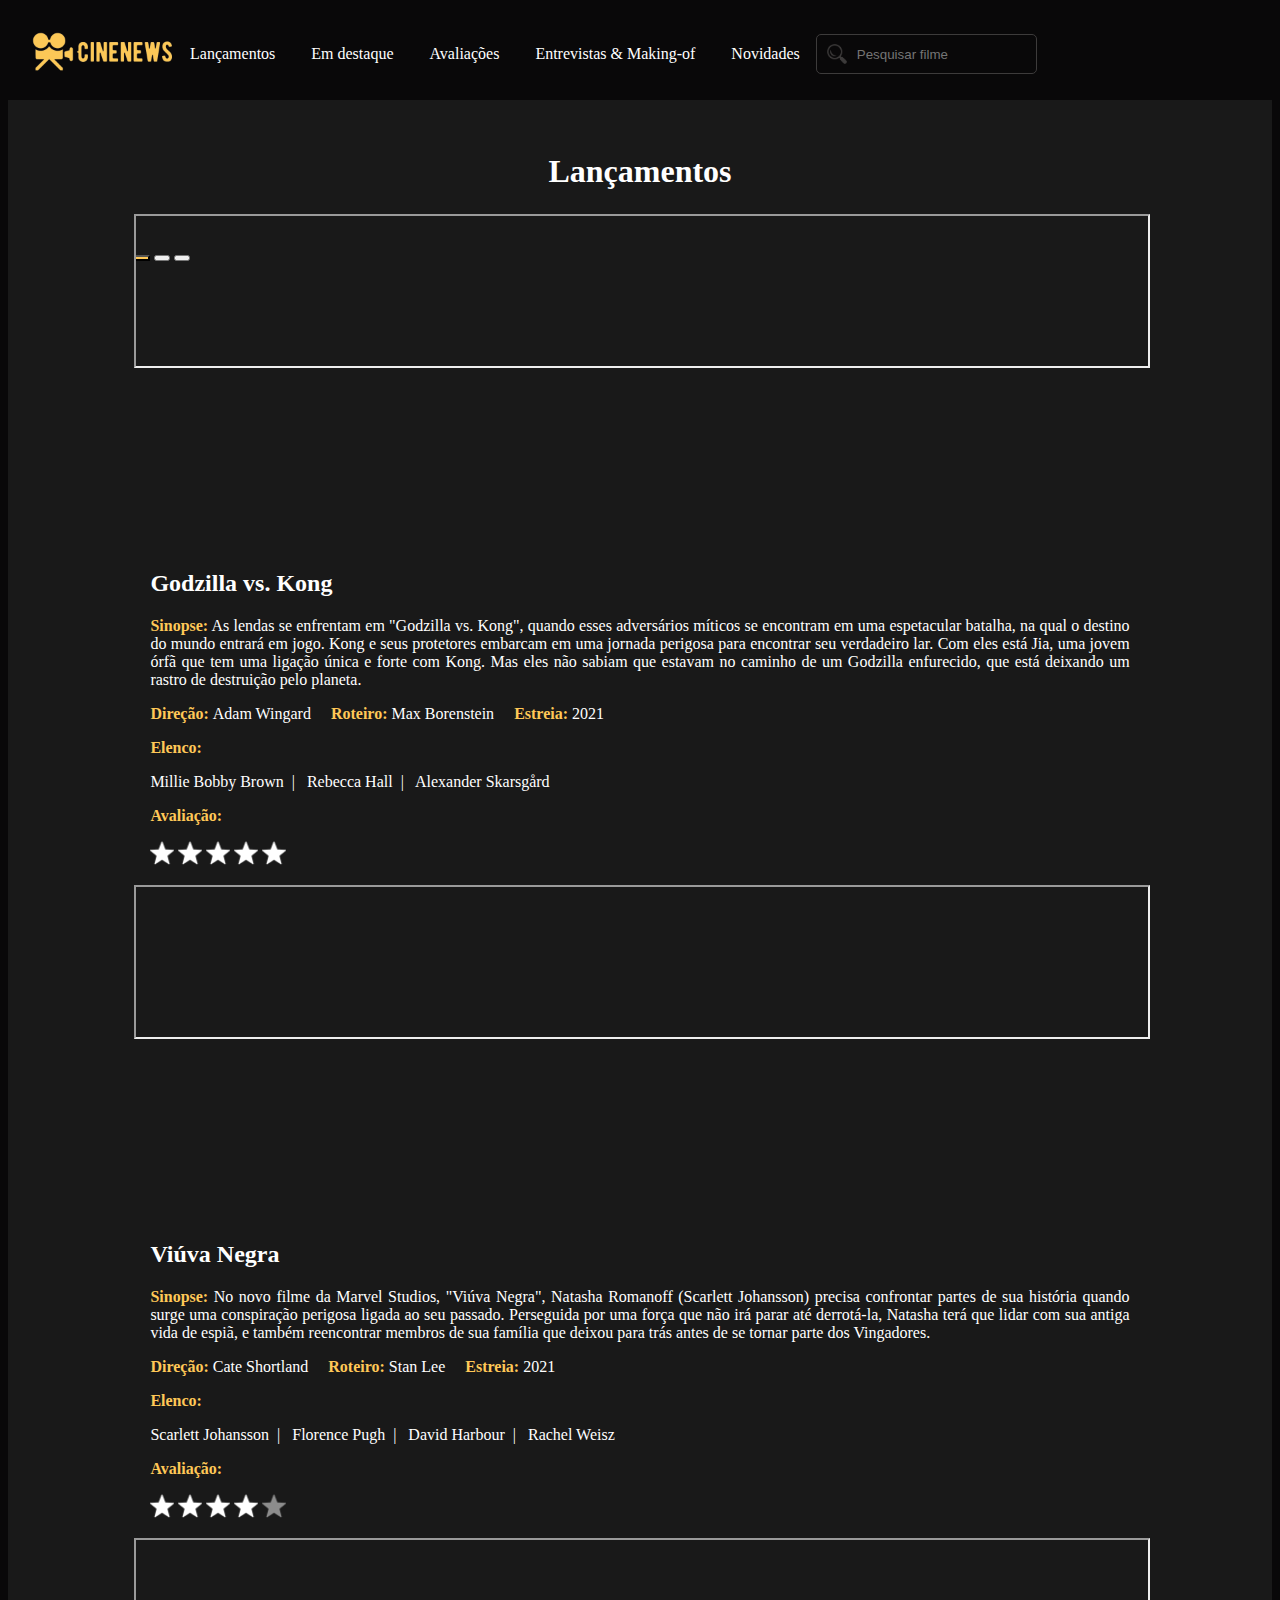
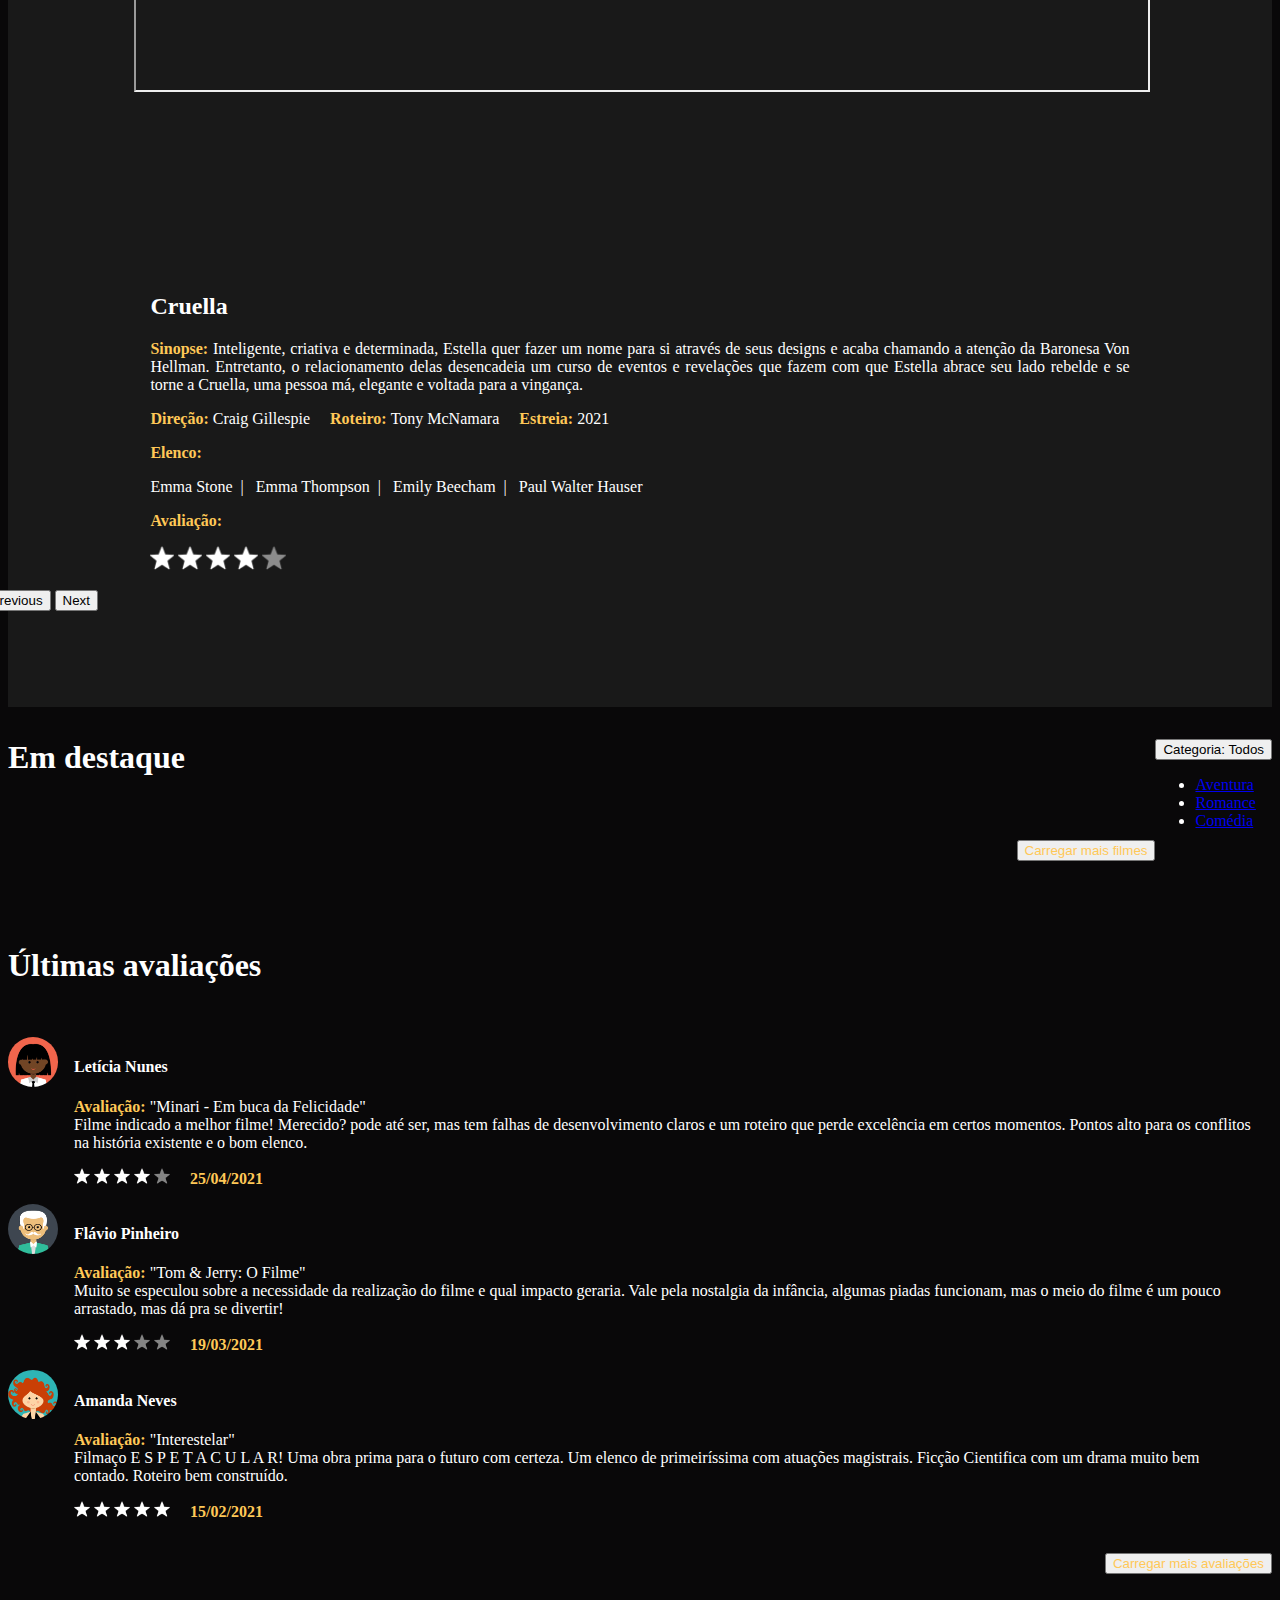
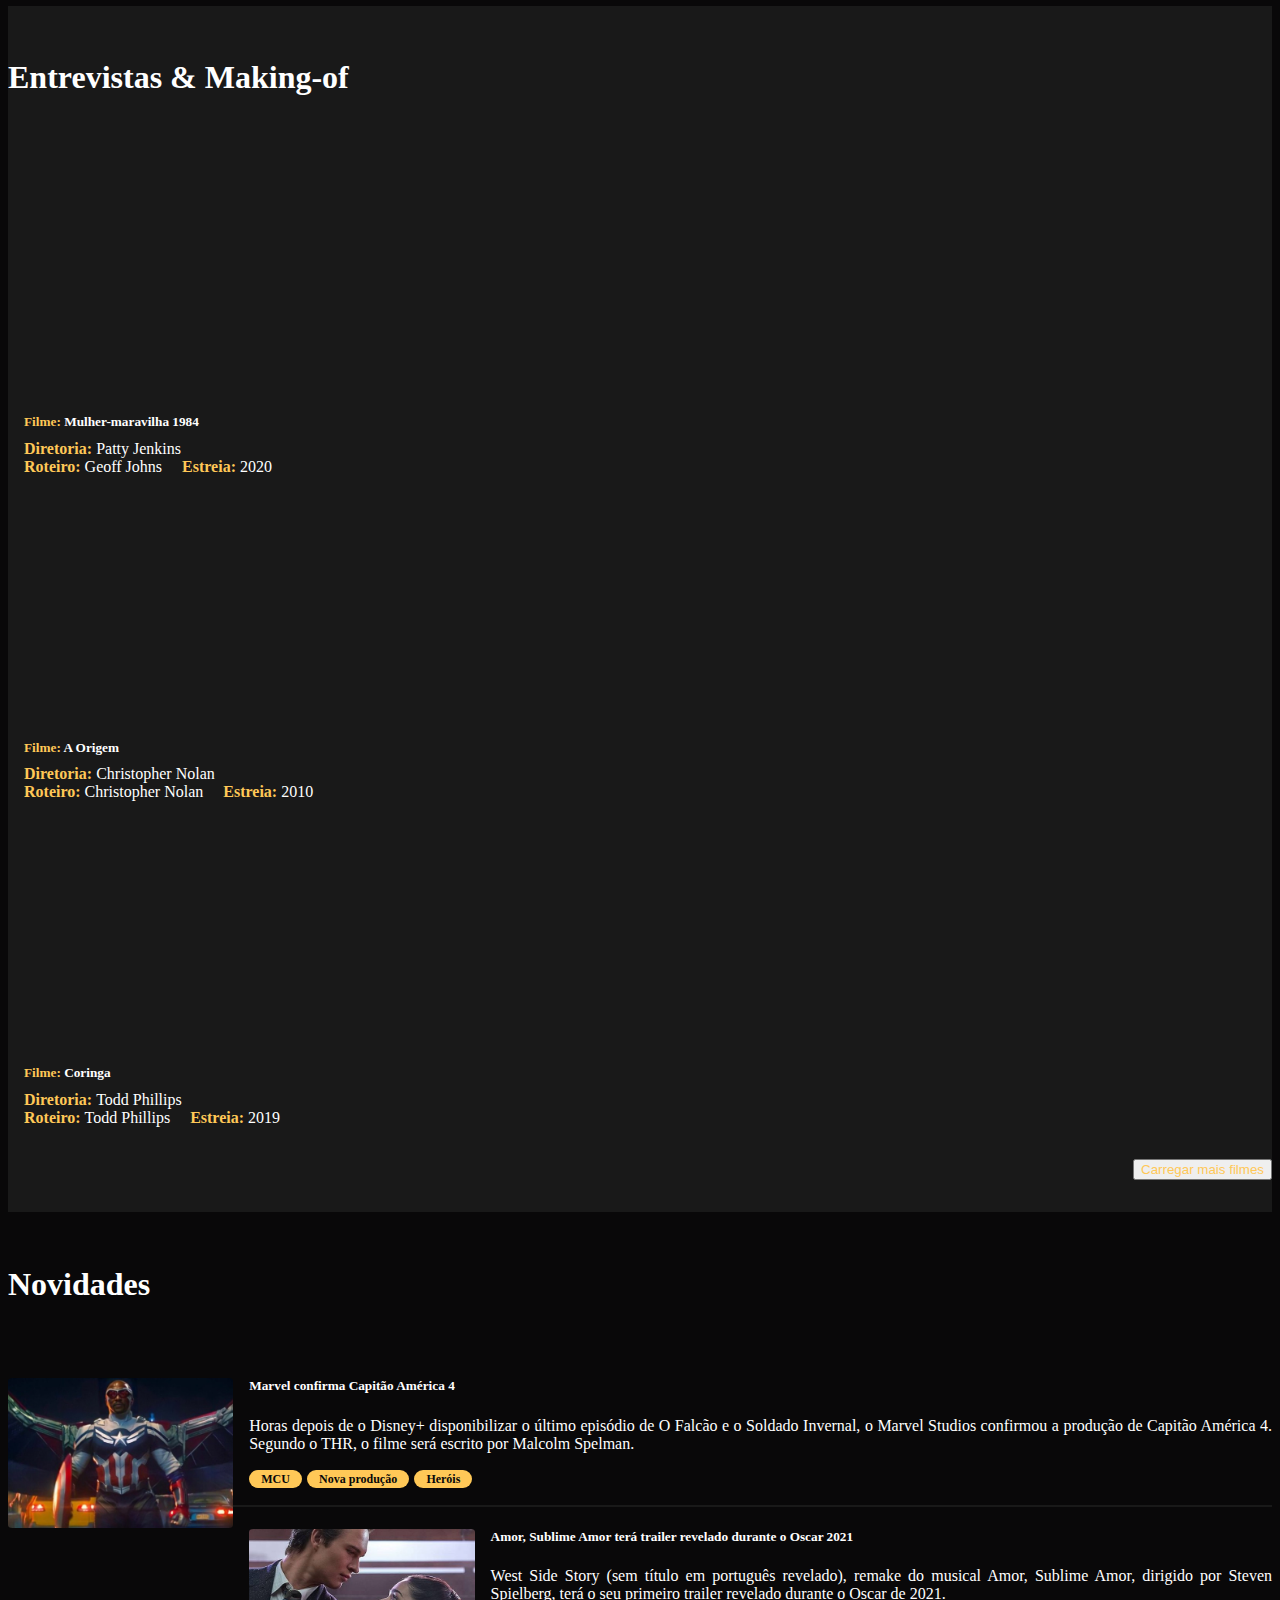
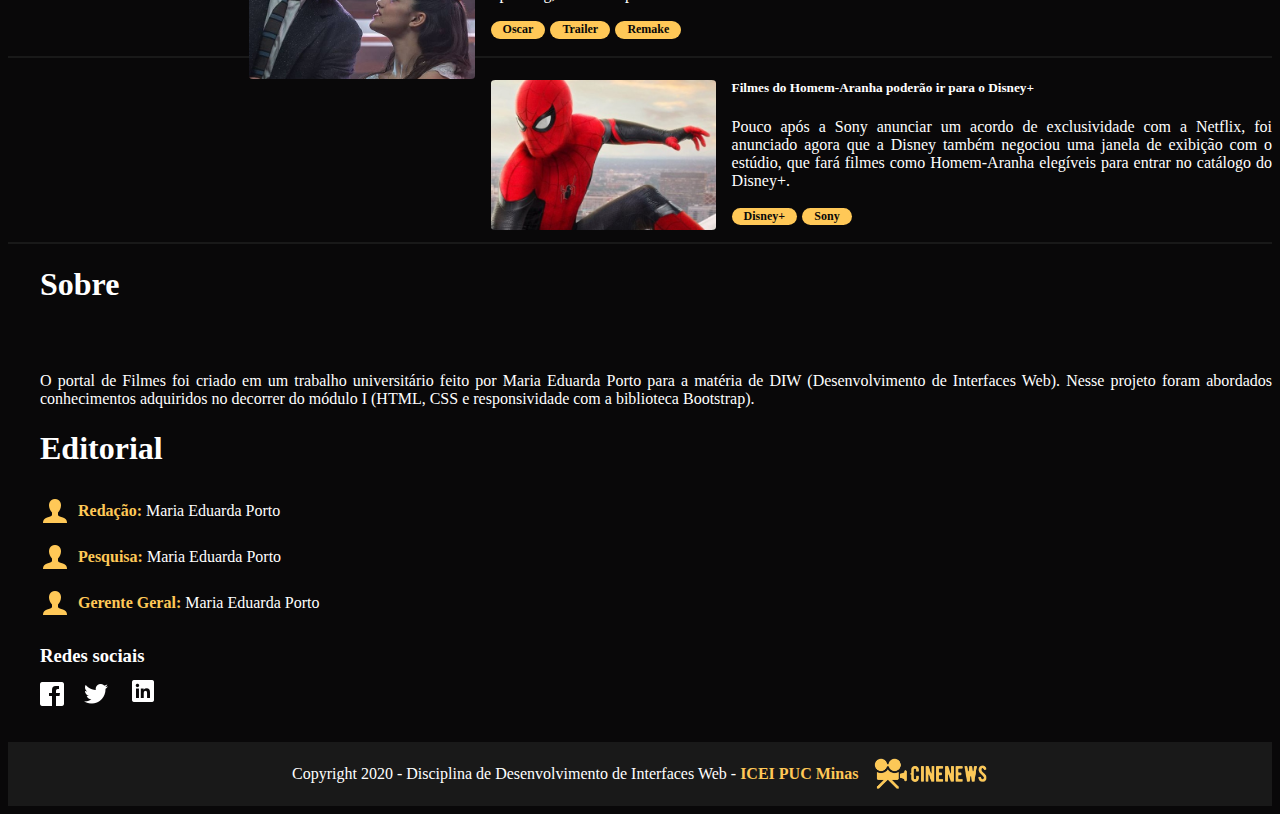
==== commit bb27958e: "Criando script de integração com api" ====
--- a/MoviesPortal/index.html
+++ b/MoviesPortal/index.html
@@ -13,10 +13,18 @@
     <!-- CSS -->
     <link rel="stylesheet" href="styles.css">
 
+    <!-- JQuery -->
+    <script src="https://code.jquery.com/jquery-3.6.0.min.js"
+        integrity="sha256-/xUj+3OJU5yExlq6GSYGSHk7tPXikynS7ogEvDej/m4=" crossorigin="anonymous">
+        </script>
+
+    <!-- API The Movie DB -->
+    <script src="script.js"></script>
+
     <title>Portal de filmes</title>
 </head>
 
-<body>
+<body onload="getTopRated()">
     <header class="container header">
         <div class="row menu">
             <div class="col-2 logo-container">
@@ -232,20 +240,7 @@
                     </div>
                 </div>
 
-                <div class="col-12 col-sm-6 col-lg-3 destaque">
-                    <img src="imgs/destaques/destaque-01.jpg" alt="Destaque 01">
-                </div>
-
-                <div class="col-12 col-sm-6 col-lg-3 destaque">
-                    <img src="imgs/destaques/destaque-02.jpg" alt="Destaque 02">
-                </div>
-
-                <div class="col-12 col-sm-6 col-lg-3 destaque destaque_para_esconder">
-                    <img src="imgs/destaques/destaque-03.jpg" alt="Destaque 03">
-                </div>
-
-                <div class="col-12 col-sm-6 col-lg-3 destaque destaque_para_esconder">
-                    <img src="imgs/destaques/destaque-04.jpg" alt="Destaque 04">
+                <div id="#container-top-rated" class="row">
                 </div>
 
                 <div class="col-12 div_carregar_mais">
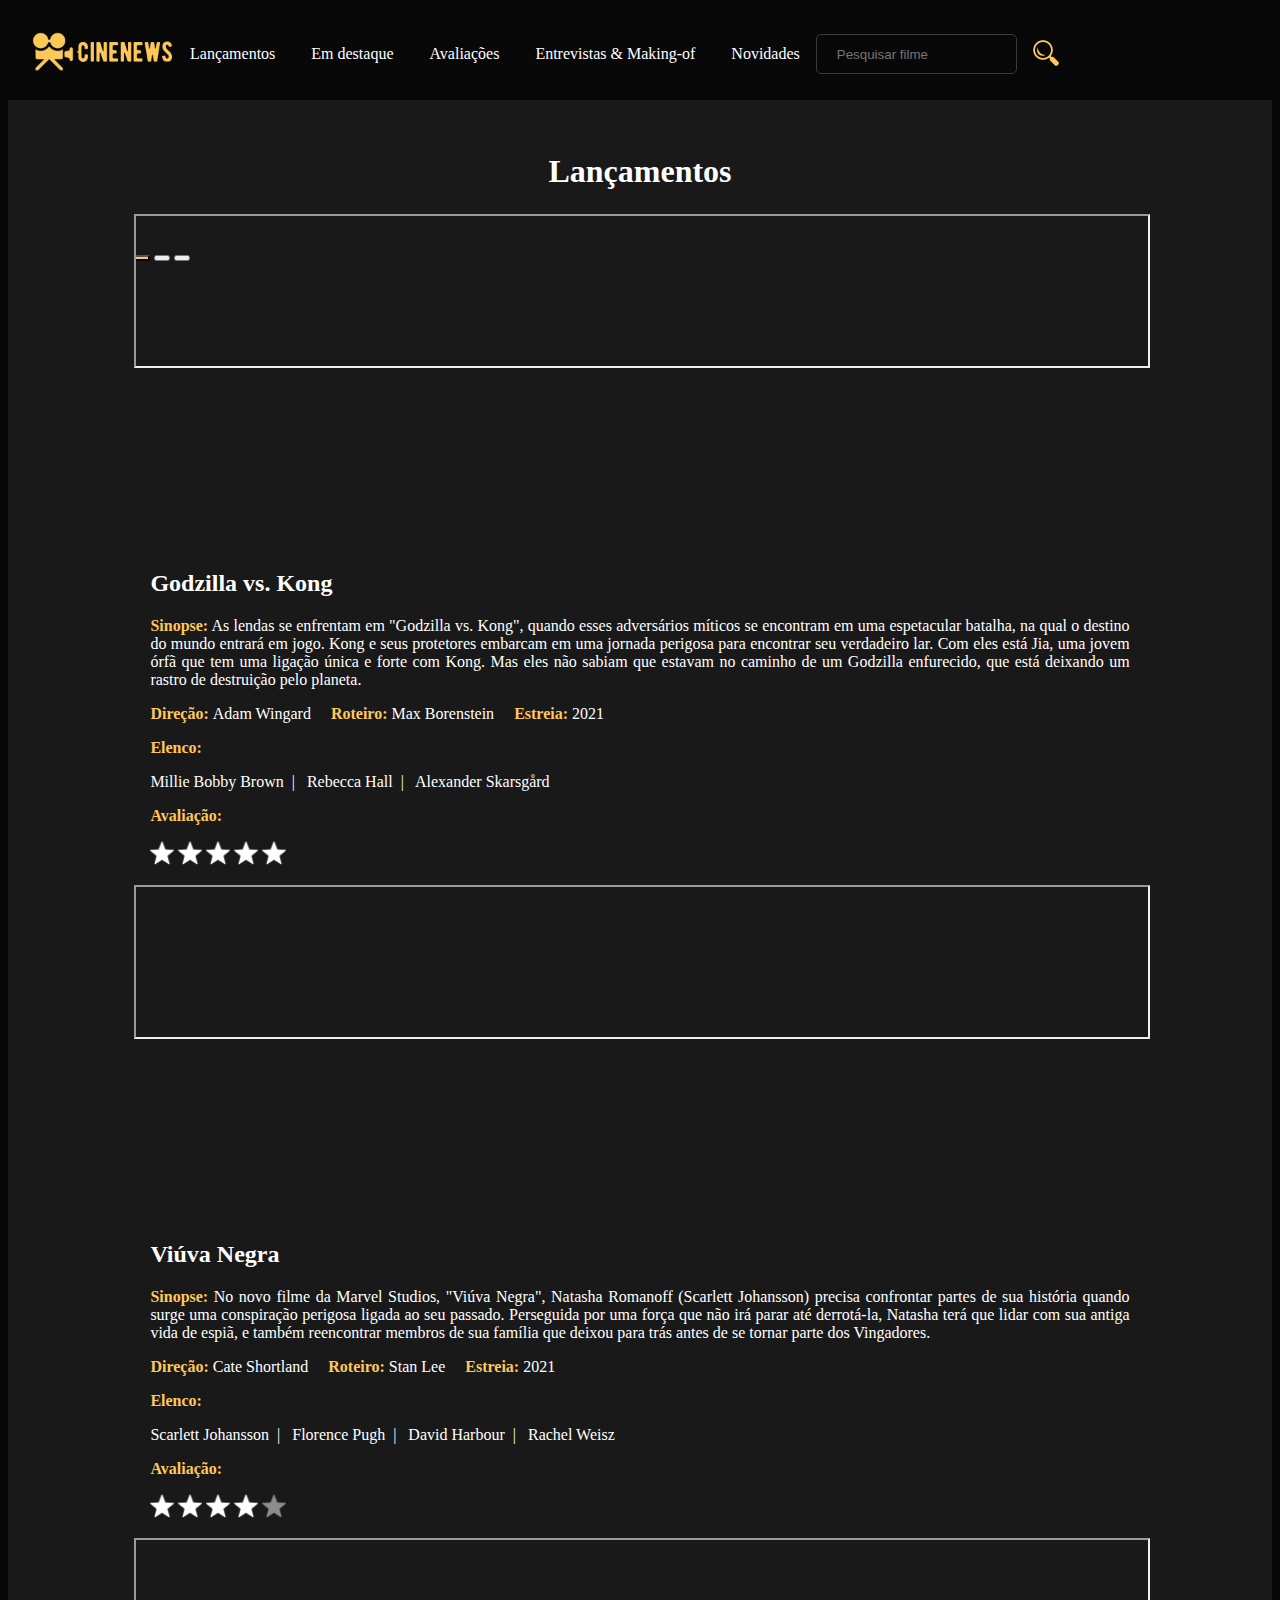
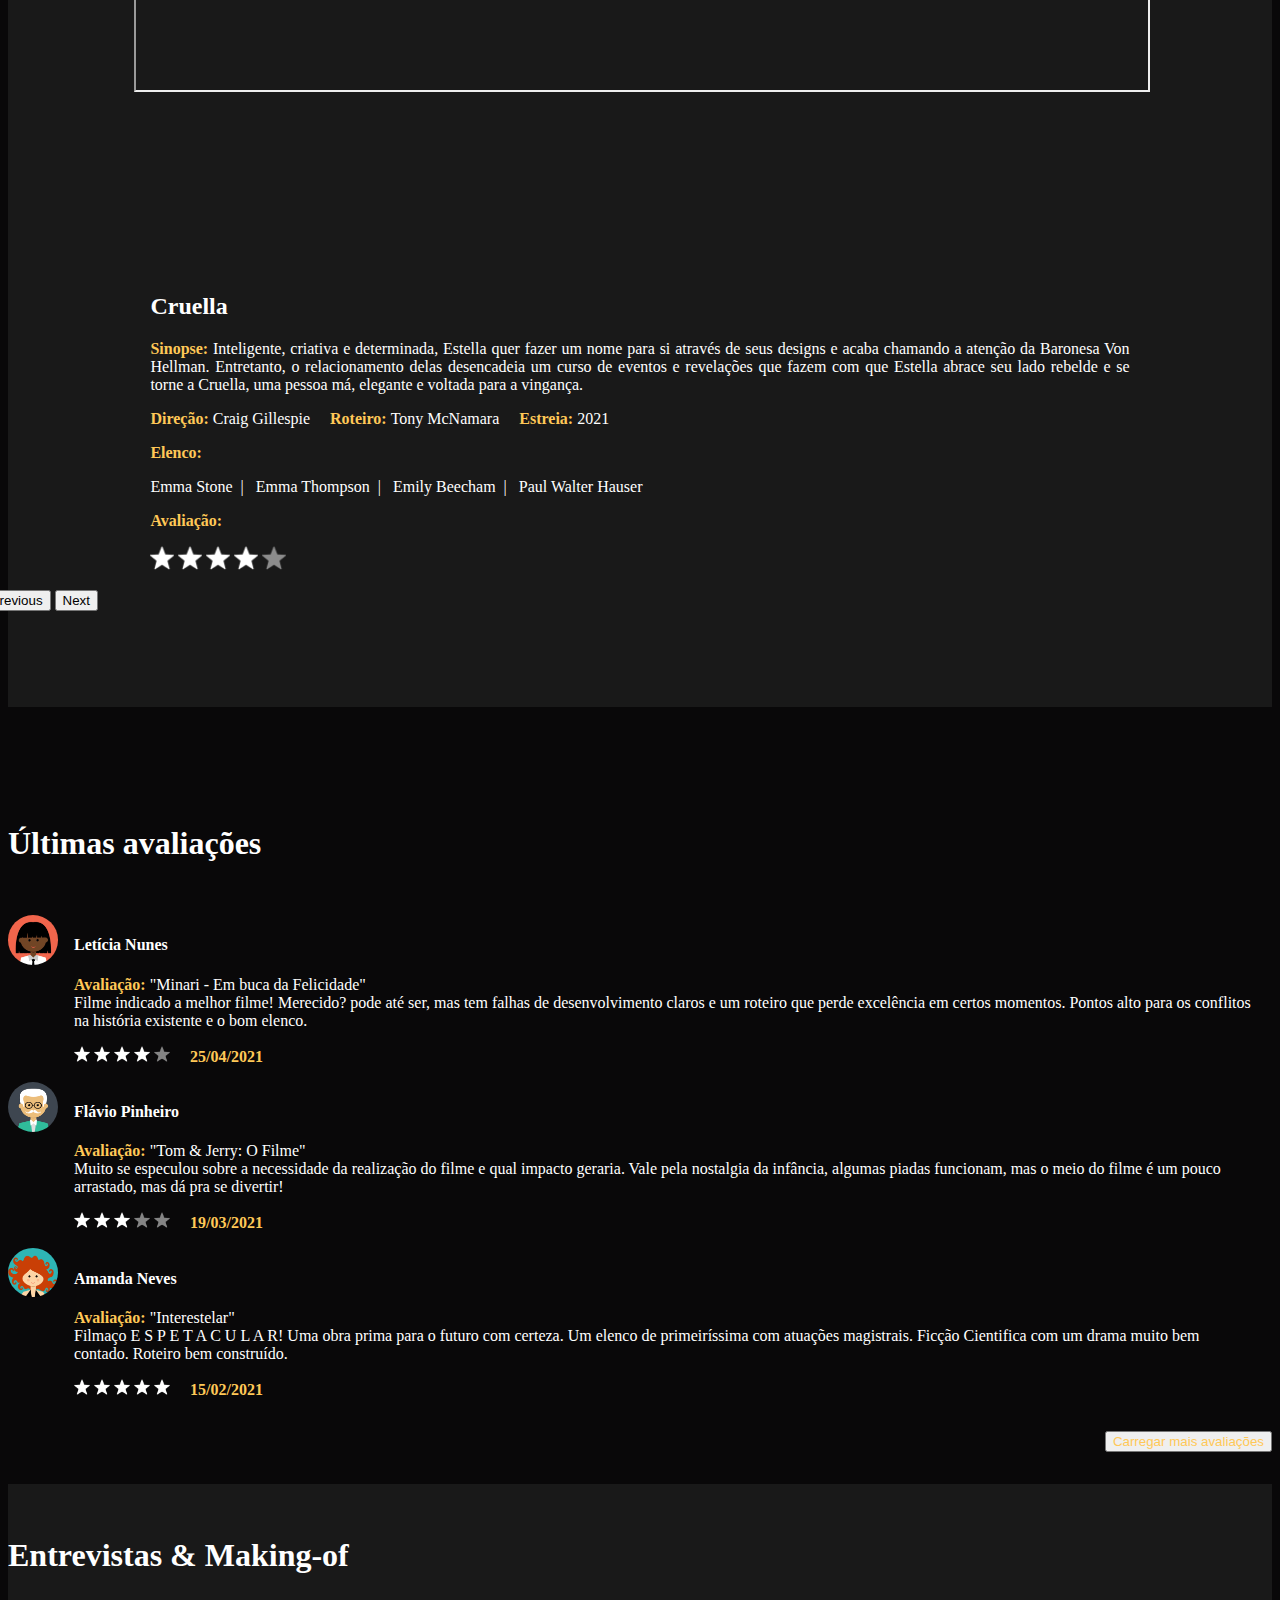
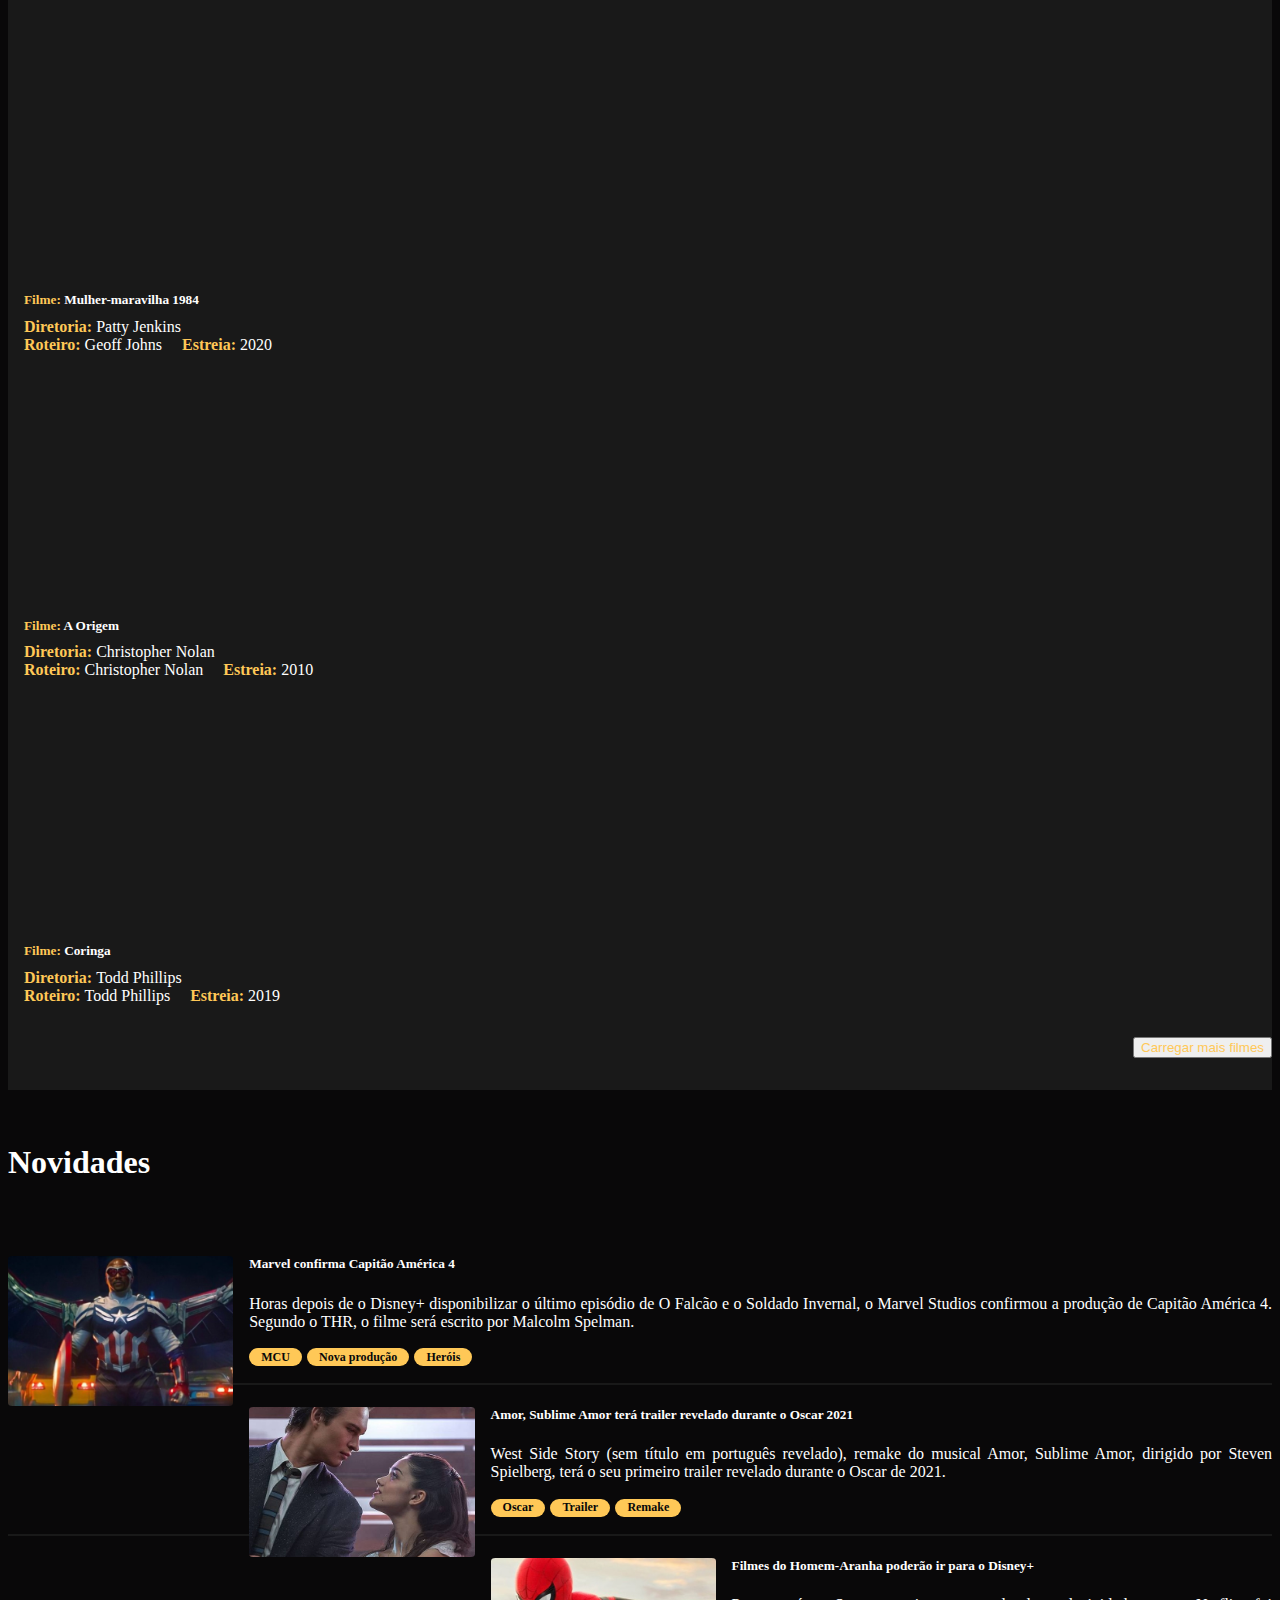
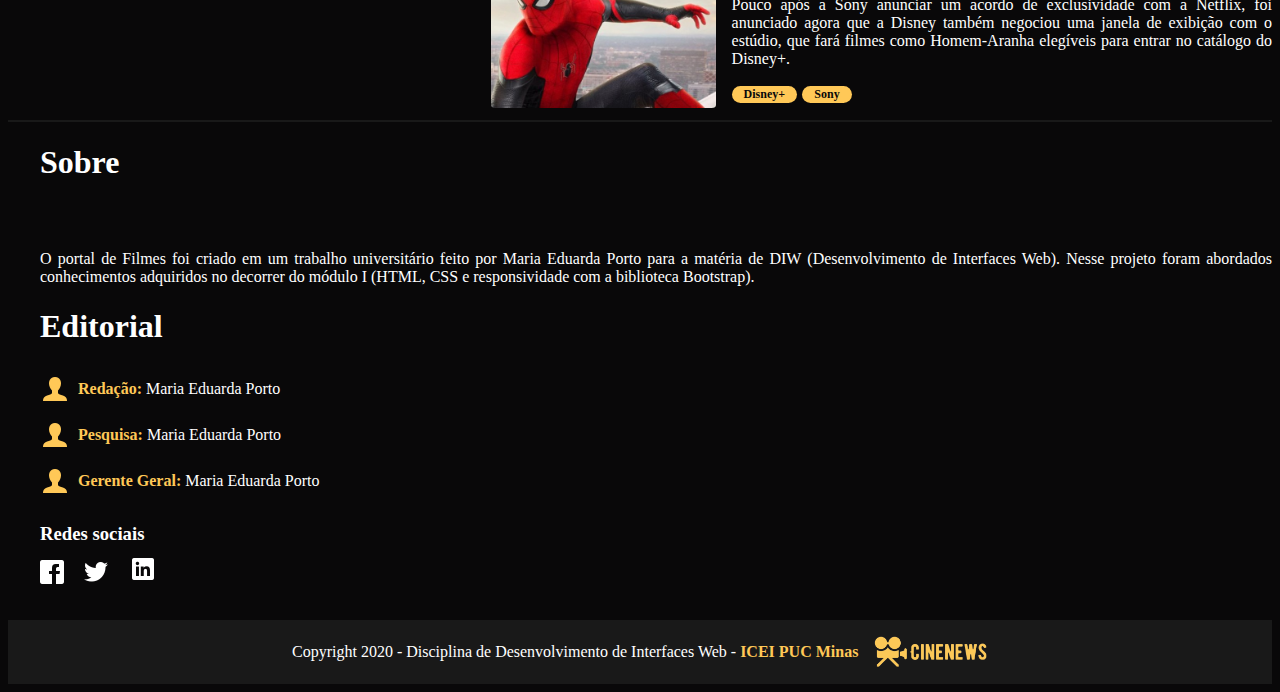
==== commit 9f52717d: "Implementando pesquisa" ====
--- a/MoviesPortal/index.html
+++ b/MoviesPortal/index.html
@@ -40,7 +40,8 @@
             </nav>
 
             <div class="input-container col-2">
-                <input type="search" class="input-pesquisar" placeholder="Pesquisar filme" />
+                <input type="search" id="input-pesquisar" placeholder="Pesquisar filme" required/>
+                <button onClick="setKeywordSearch();" type="submit" id="search-button"><img src="imgs/ic_pesquisa-ativo.png"></button>
             </div>
 
         </div>
@@ -225,26 +226,8 @@
         <!-- Container da seção Em destaque e Avaliações -->
         <div class="container">
             <section class="row" id="em_destaque">
-                <div class="col-12 title_container">
+                <div class="col-12 title_container hidden-div">
                     <h1>Em destaque</h1>
-                    <div class="dropdown">
-                        <button class="btn btn-secondary dropdown-toggle" type="button" id="dropdownMenuButton2"
-                            data-bs-toggle="dropdown" aria-expanded="false">
-                            Categoria: Todos
-                        </button>
-                        <ul class="dropdown-menu dropdown-menu-dark" aria-labelledby="dropdownMenuButton2">
-                            <li><a class="dropdown-item active" href="#">Aventura</a></li>
-                            <li><a class="dropdown-item" href="#">Romance</a></li>
-                            <li><a class="dropdown-item" href="#">Comédia</a></li>
-                        </ul>
-                    </div>
-                </div>
-
-                <div id="#container-top-rated" class="row">
-                </div>
-
-                <div class="col-12 div_carregar_mais">
-                    <button type="button" class="btn btn-outline-warning carregar_mais">Carregar mais filmes</button>
                 </div>
             </section>
 
--- a/MoviesPortal/styles.css
+++ b/MoviesPortal/styles.css
@@ -50,25 +50,32 @@
     color: #ffc857;
 }
 
-.input-pesquisar {
-    background: url(imgs/ic_pesquisa-inativo.png) no-repeat scroll 10px;
-    background-size: 20px;
-    padding-left: 40px;
+#input-pesquisar {
+    background-color: #090809;
+    padding-left: 20px;
     height: 100%;
     border: 1px solid #3d3b3b;
     border-radius: 5px;
     color: white;
-}
-
-.input-pesquisar:focus {
-    background-image: url(imgs/ic_pesquisa-ativo.png);
+    display: inline;
+}
+
+#input-pesquisar:focus {
     outline: none;
     border-color: #ffc857;
+}
+
+#search-button {
+    background-color: #090809;
+    border: none;
+    display: inline;
+    margin-left: 10px;
 }
 
 .input-container {
     float: left;
     height: 40px;
+    display: flex;
 }
 
 .carousel-control-prev {
@@ -156,10 +163,19 @@
     display: inline;
 }
 
-.destaque > img {
+.hidden-div {
+    display: none;
+}
+
+.destaque img {
     width: 100%;
     height: 100%;
     border-radius: 2%;
+}
+
+.destaque {
+    margin-top: 1em;
+    margin-bottom: 1em;
 }
 
 .div_carregar_mais {
@@ -266,8 +282,6 @@
     display: inline-block;
 }
 
-/* Sobre */
-
 .sobre_editorial {
     padding-left: 2em;
 }
@@ -322,6 +336,16 @@
     max-height: 2em;
 }
 
+/* Search */
+
+.search-invalid {
+    border-color: red !important;
+}
+
+#texto-busca {
+    padding-top: 1em;
+    font-size: 1.2em;
+}
 
 /* Media Queries */
 
@@ -411,10 +435,6 @@
         justify-content: center;
     }
 
-    .destaque {
-        margin-bottom: 1em;
-    }
-
     .div_carregar_mais {
         margin-top: 1em;
     }
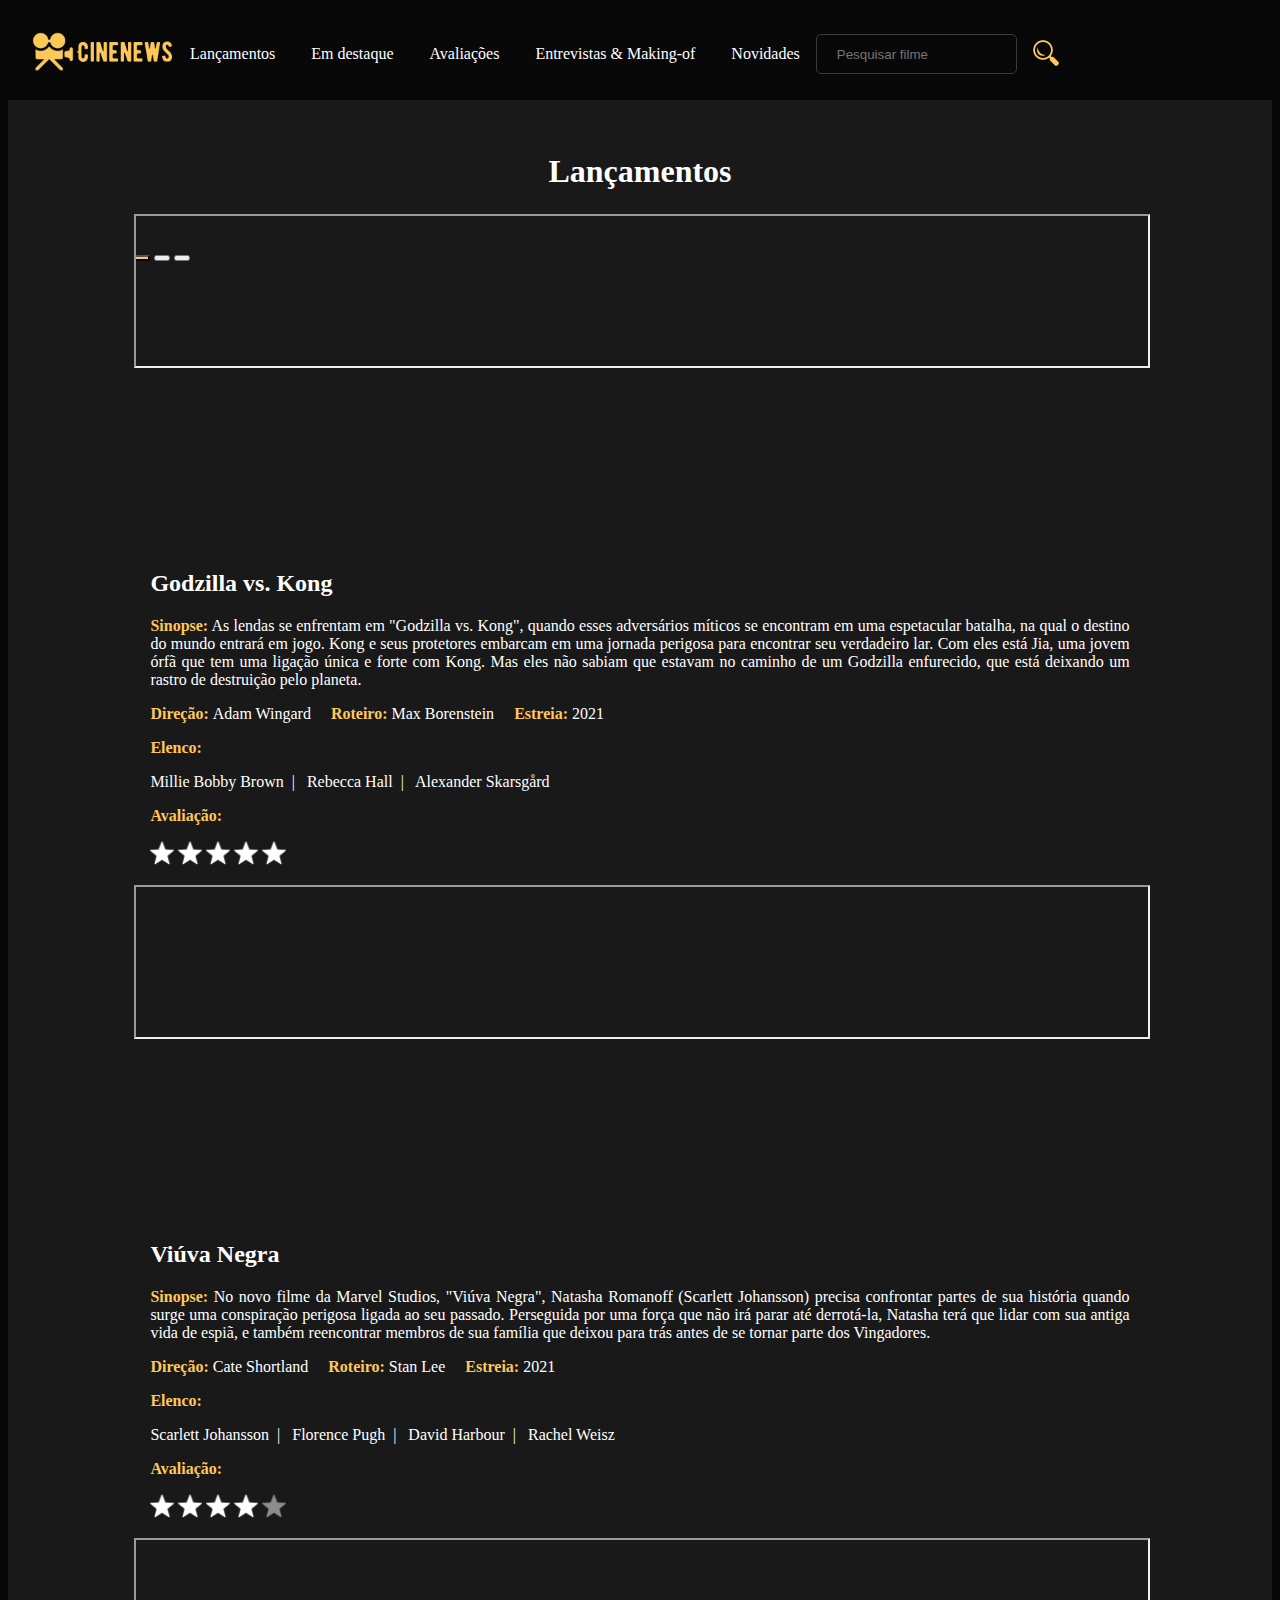
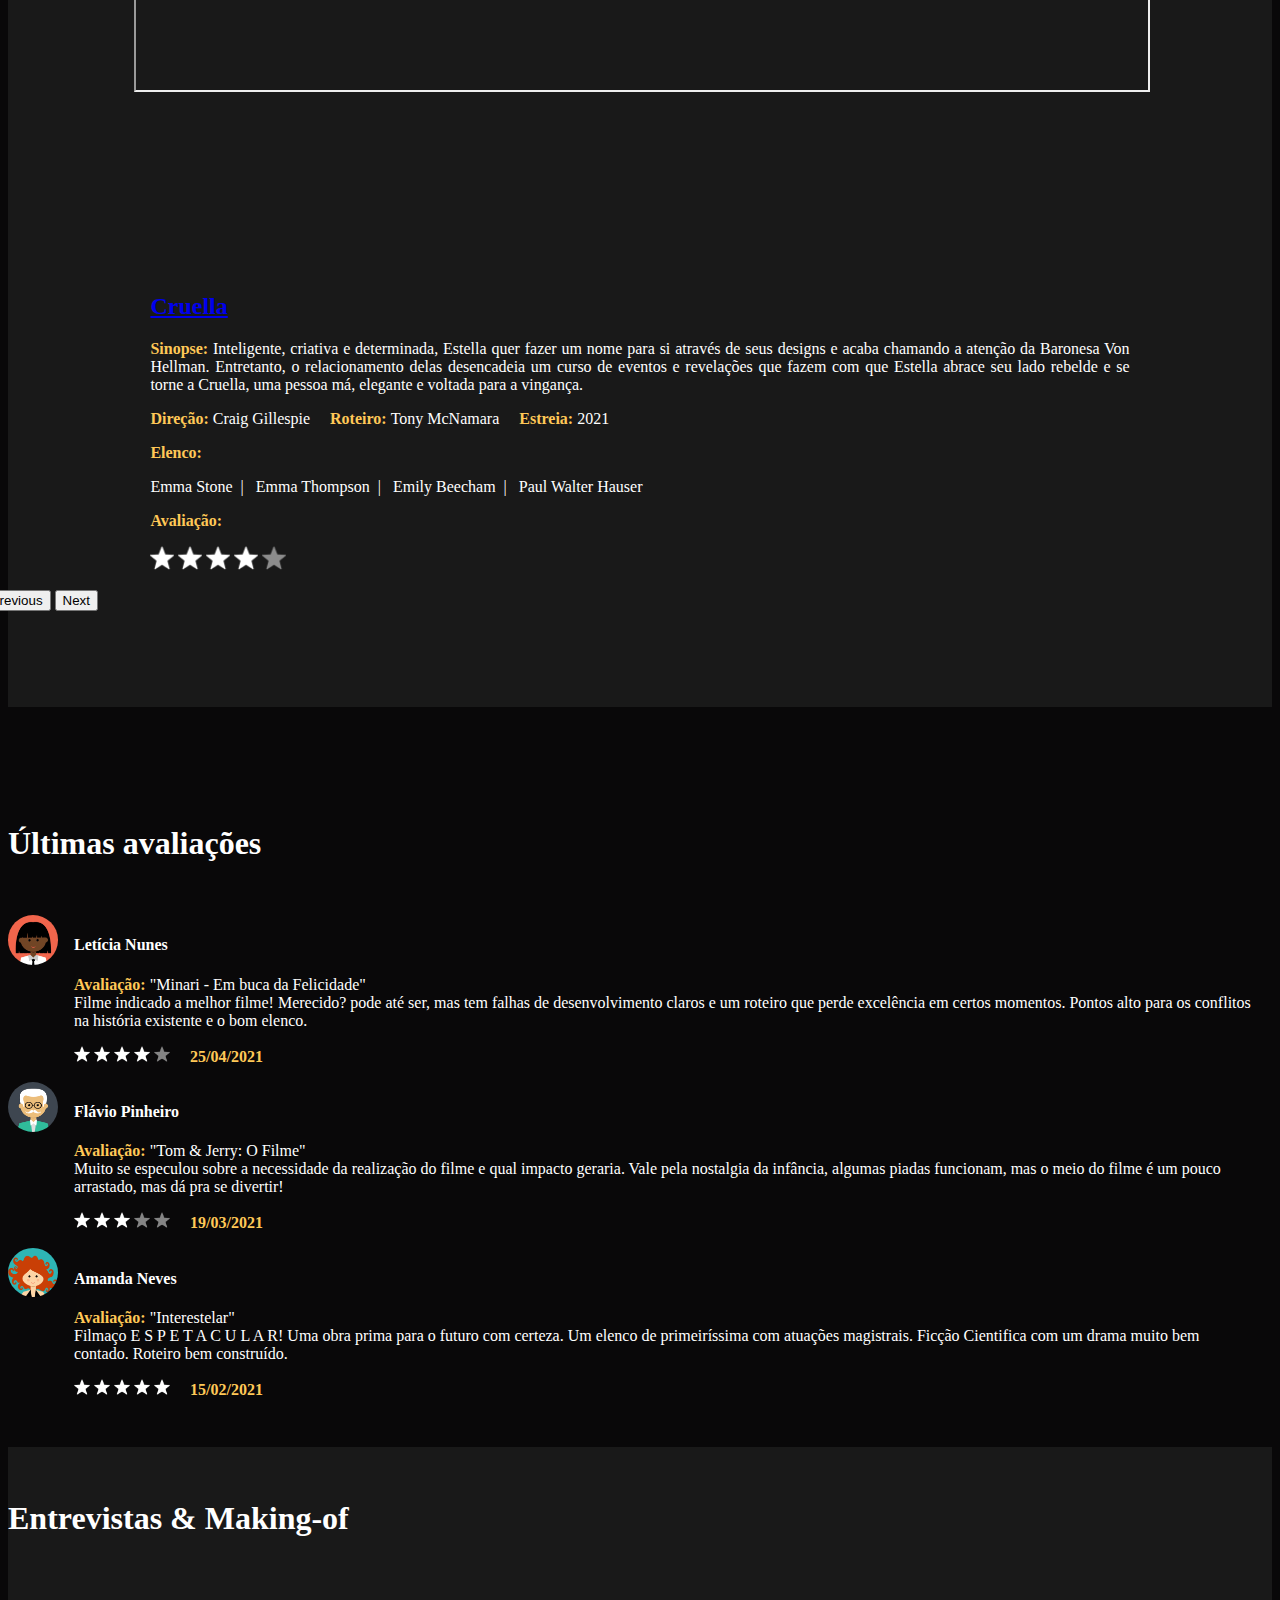
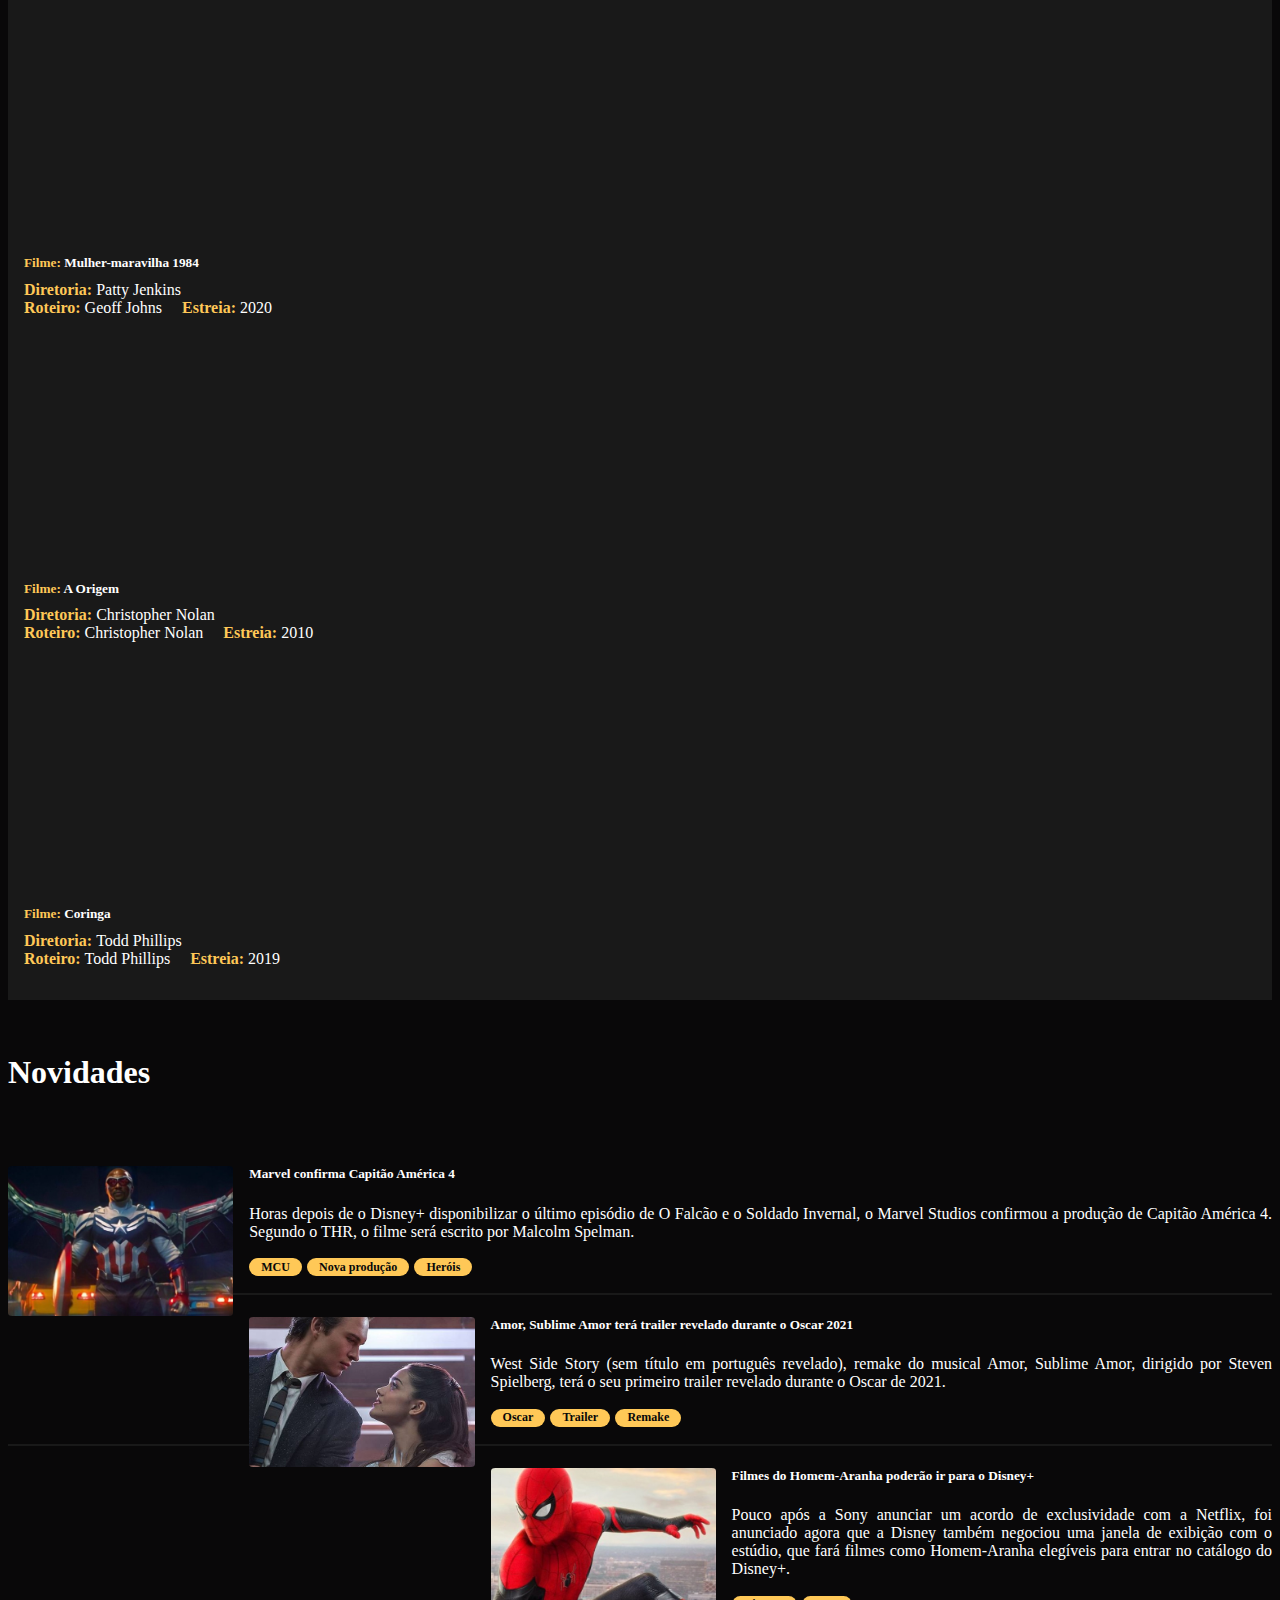
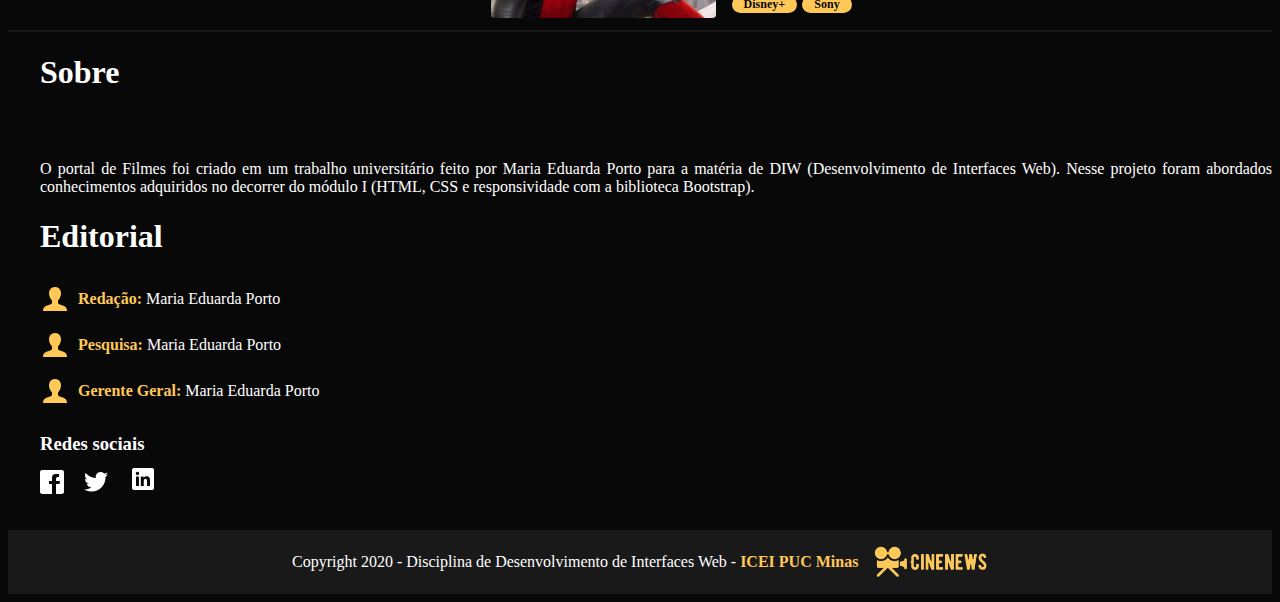
==== commit ed9a3d11: "Ajustes" ====
--- a/MoviesPortal/index.html
+++ b/MoviesPortal/index.html
@@ -171,7 +171,7 @@
                                 </div>
             
                                 <div class="col-12 col-xl-6 descricao_lancamento">
-                                    <h2>Cruella</h2>
+                                    <a href="https://www.themoviedb.org/movie/337404" target="_blank"><h2>Cruella</h2></a>
                                     <p class="sinopse">
                                         <span class="highlight">Sinopse:</span> Inteligente, criativa e determinada, Estella 
                                         quer fazer um nome para si através de seus designs e acaba chamando a atenção da Baronesa
@@ -321,11 +321,6 @@
                         </div>
                     </div>
                 </div>
-
-                <div class="col-12 div_carregar_mais">
-                    <button type="button" class="btn btn-outline-warning carregar_mais">Carregar mais
-                        avaliações</button>
-                </div>
             </section>
         </div>
         <div class="fundo_mais_claro">
@@ -379,11 +374,6 @@
                             <text><span class="highlight">Roteiro: </span>Todd Phillips</text>
                             <text><span class="highlight">Estreia: </span>2019</text>
                         </div>
-                    </div>
-
-                    <div class="col-12 div_carregar_mais">
-                        <button type="button" class="btn btn-outline-warning carregar_mais">Carregar mais
-                            filmes</button>
                     </div>
                 </section>
             </div>
--- a/MoviesPortal/styles.css
+++ b/MoviesPortal/styles.css
@@ -168,8 +168,8 @@
 }
 
 .destaque img {
-    width: 100%;
-    height: 100%;
+    max-width: 100%;
+    max-height: 100%;
     border-radius: 2%;
 }
 
@@ -185,6 +185,14 @@
 
 .carregar_mais {
     color: #ffc857;
+}
+
+.destaque p {
+    text-align: center;
+    font-size: 1.2em;
+    text-decoration: none;
+    color: white;
+    padding: 0.5em;
 }
 
 /* Aba Avaliações */
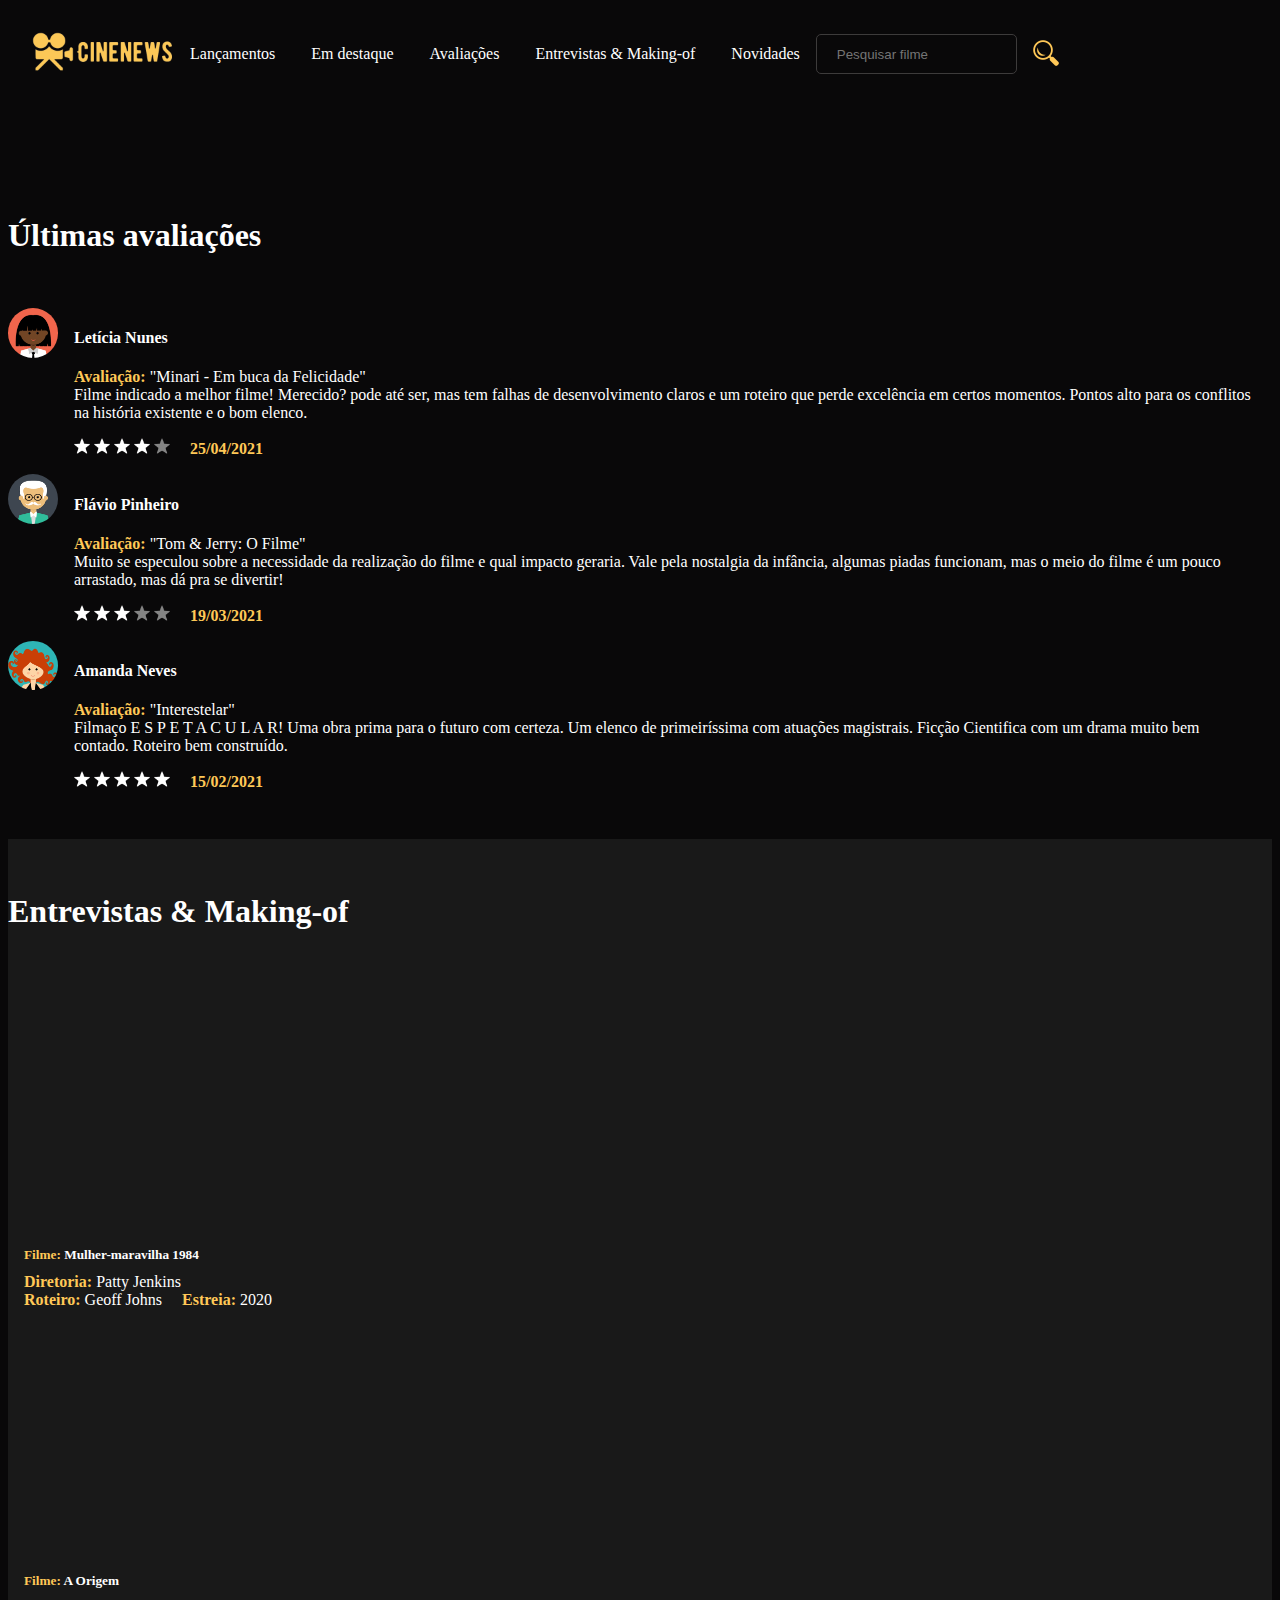
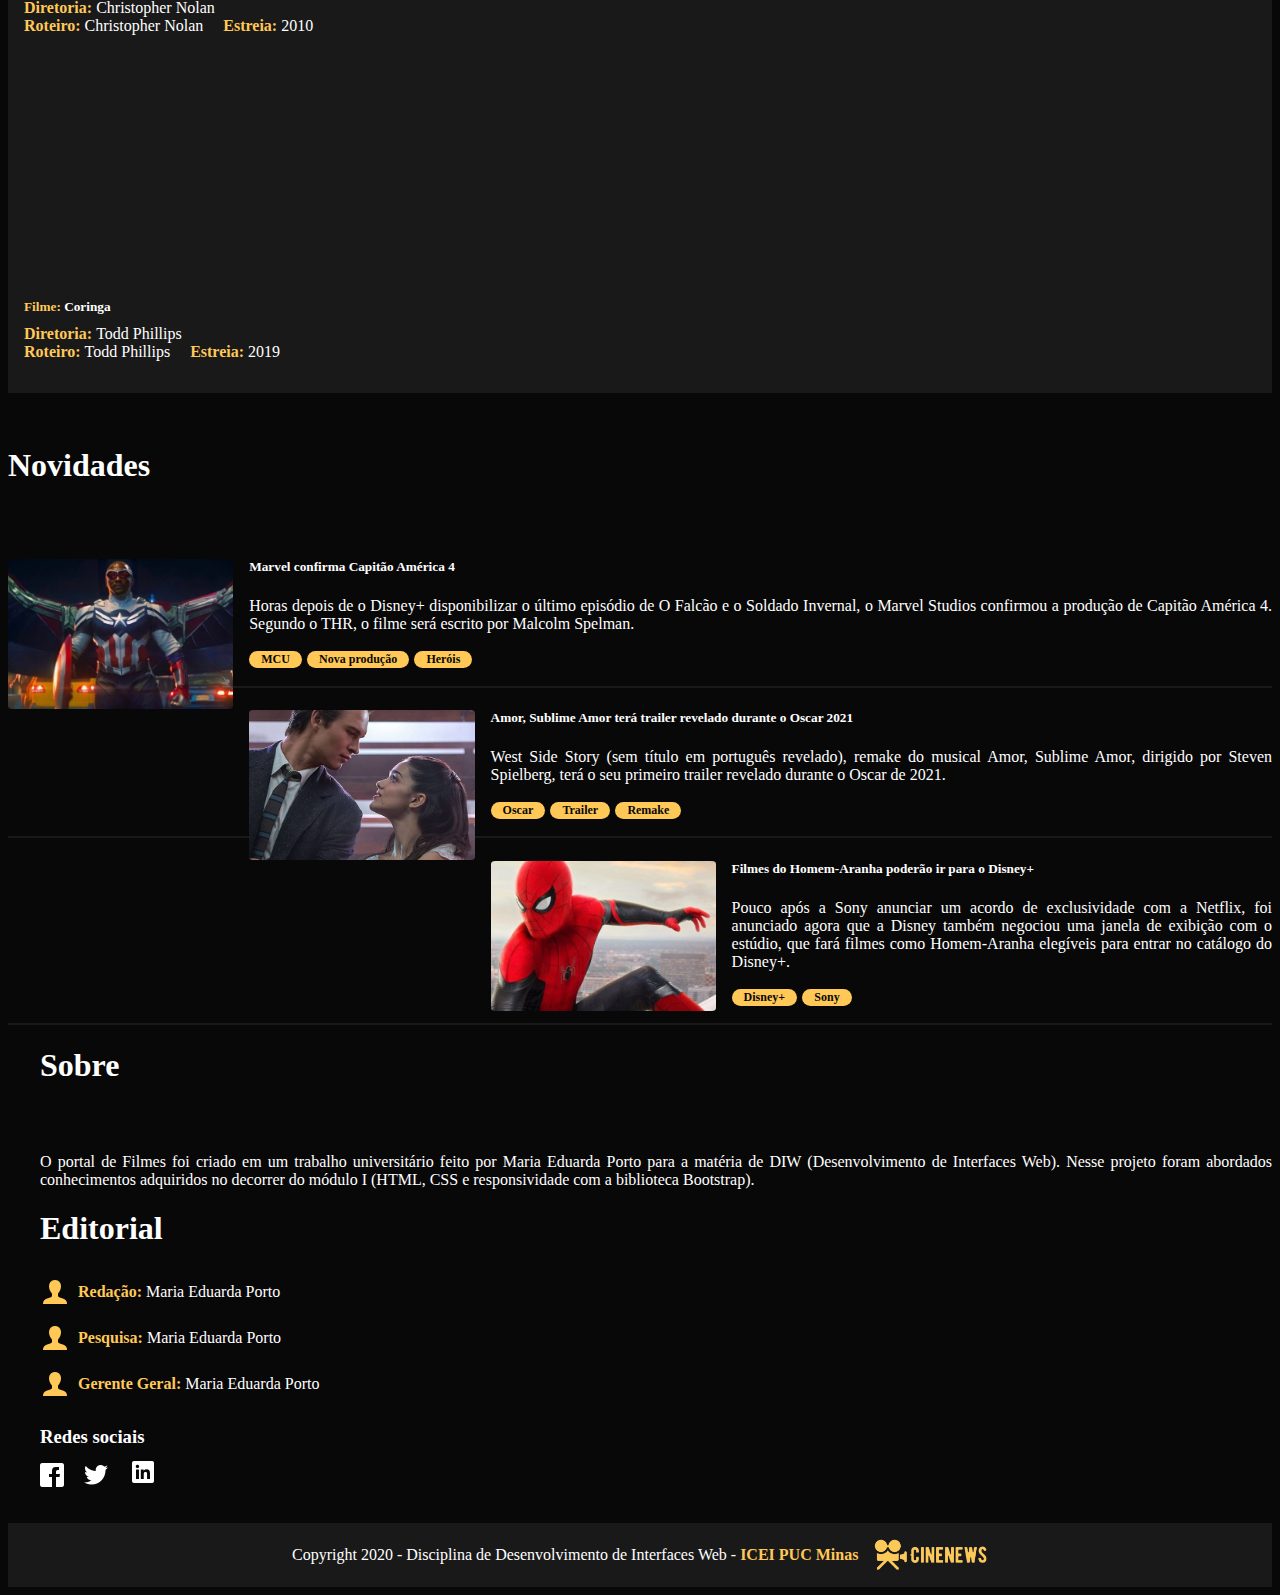
==== commit bf075f3f: "Implementando lançamentos dinamico" ====
--- a/MoviesPortal/index.html
+++ b/MoviesPortal/index.html
@@ -24,7 +24,7 @@
     <title>Portal de filmes</title>
 </head>
 
-<body onload="getTopRated()">
+<body onload="loadContent()">
     <header class="container header">
         <div class="row menu">
             <div class="col-2 logo-container">
@@ -48,7 +48,7 @@
     </header>
     <main>
         <div class="fundo_mais_claro">
-            <section id="lancamentos">
+            <section id="lancamentos" class="hidden-div">
                 <div class="col-12 title_container">
                     <h1>Lançamentos</h1>
                 </div>
@@ -60,152 +60,15 @@
                     </div>
                     <div class="carousel-inner">
                         <div class="carousel-item active">
-                            <div class="row item-lancamento">            
-                                <div class="col-12 col-xl-6 video_coluna">
-                                    <div class="video">
-                                        <iframe src="https://www.youtube.com/embed/tMHwdVOFkUw" title="YouTube video player" allowfullscreen></iframe>
-                                    </div>
-            
-                                </div>
-            
-                                <div class="col-12 col-xl-6 descricao_lancamento">
-                                    <h2>Godzilla vs. Kong</h2>
-                                    <p class="sinopse">
-                                        <span class="highlight">Sinopse:</span> As lendas se enfrentam em "Godzilla vs. Kong", 
-                                        quando esses adversários míticos se encontram em uma espetacular batalha, na qual o destino 
-                                        do mundo entrará em jogo. Kong e seus protetores embarcam em uma jornada perigosa para encontrar 
-                                        seu verdadeiro lar. Com eles está Jia, uma jovem órfã que tem uma ligação única e forte com Kong. 
-                                        Mas eles não sabiam que estavam no caminho de um Godzilla enfurecido, que está deixando um rastro
-                                         de destruição pelo planeta. 
-                                    </p>
-                                    <div class="direcao_do_filme">
-                                        <text><span class="highlight">Direção: </span>Adam Wingard</text>
-                                        <text><span class="highlight">Roteiro: </span>Max Borenstein</text>
-                                        <text><span class="highlight">Estreia: </span>2021</text>
-                                    </div>
-            
-                                    <div class="elenco">
-                                        <p><span class="highlight">Elenco: </span></p>
-                                        <text>Millie Bobby Brown</text><span class="separador_ator">|</span>
-                                        <text>Rebecca Hall</text><span class="separador_ator">|</span>
-                                        <text>Alexander Skarsgård</text>
-                                    </div>
-            
-                                    <div class="avaliacao_estrelas">
-                                        <p><span class="highlight">Avaliação: </span></p>
-                                        <div class="estrelas">
-                                            <img class="estrela_avaliacao" src="imgs/estrela-preenchida.png" alt="estrelinha" />
-                                            <img class="estrela_avaliacao" src="imgs/estrela-preenchida.png" alt="estrelinha" />
-                                            <img class="estrela_avaliacao" src="imgs/estrela-preenchida.png" alt="estrelinha" />
-                                            <img class="estrela_avaliacao" src="imgs/estrela-preenchida.png" alt="estrelinha" />
-                                            <img class="estrela_avaliacao" src="imgs/estrela-preenchida.png"
-                                                alt="estrelinha" />
-                                        </div>
-                                    </div>
-            
-                                </div>
+                            <div class="row item-lancamento" id="slide-0">            
                             </div>
                         </div>
                         <div class="carousel-item">
-                            <div class="row item-lancamento">            
-                                <div class="col-12 col-xl-6 video_coluna">
-                                    <div class="video">
-                                        <iframe src="https://www.youtube.com/embed/Gm3o0bfGP3g" title="YouTube video player"
-                                            allowfullscreen></iframe>
-                                    </div>
-            
-                                </div>
-            
-                                <div class="col-12 col-xl-6 descricao_lancamento">
-                                    <h2>Viúva Negra</h2>
-                                    <p class="sinopse">
-                                        <span class="highlight">Sinopse:</span> No novo filme da Marvel Studios, "Viúva Negra",
-                                        Natasha
-                                        Romanoff
-                                        (Scarlett Johansson) precisa confrontar partes de sua história quando surge uma conspiração
-                                        perigosa
-                                        ligada ao seu passado. Perseguida por uma força que não irá parar até derrotá-la, Natasha
-                                        terá
-                                        que lidar
-                                        com sua antiga vida de espiã, e também reencontrar membros de sua família que deixou para
-                                        trás
-                                        antes de se
-                                        tornar parte dos Vingadores.
-                                    </p>
-                                    <div class="direcao_do_filme">
-                                        <text><span class="highlight">Direção: </span>Cate Shortland</text>
-                                        <text><span class="highlight">Roteiro: </span>Stan Lee</text>
-                                        <text><span class="highlight">Estreia: </span>2021</text>
-                                    </div>
-            
-                                    <div class="elenco">
-                                        <p><span class="highlight">Elenco: </span></p>
-                                        <text>Scarlett Johansson</text><span class="separador_ator">|</span>
-                                        <text>Florence Pugh</text><span class="separador_ator">|</span>
-                                        <text>David Harbour</text><span class="separador_ator">|</span>
-                                        <text>Rachel Weisz</text>
-                                    </div>
-            
-                                    <div class="avaliacao_estrelas">
-                                        <p><span class="highlight">Avaliação: </span></p>
-                                        <div class="estrelas">
-                                            <img class="estrela_avaliacao" src="imgs/estrela-preenchida.png" alt="estrelinha" />
-                                            <img class="estrela_avaliacao" src="imgs/estrela-preenchida.png" alt="estrelinha" />
-                                            <img class="estrela_avaliacao" src="imgs/estrela-preenchida.png" alt="estrelinha" />
-                                            <img class="estrela_avaliacao" src="imgs/estrela-preenchida.png" alt="estrelinha" />
-                                            <img class="estrela_avaliacao estrela_desativada" src="imgs/estrela-preenchida.png"
-                                                alt="estrelinha" />
-                                        </div>
-                                    </div>
-            
-                                </div>
+                            <div class="row item-lancamento" id="slide-1">            
                             </div>
                         </div>
                         <div class="carousel-item">
-                            <div class="row item-lancamento">            
-                                <div class="col-12 col-xl-6 video_coluna">
-                                    <div class="video">
-                                        <iframe src="https://www.youtube.com/embed/ndDeNIOgsYo" title="YouTube video player" allowfullscreen></iframe>
-                                    </div>
-            
-                                </div>
-            
-                                <div class="col-12 col-xl-6 descricao_lancamento">
-                                    <a href="https://www.themoviedb.org/movie/337404" target="_blank"><h2>Cruella</h2></a>
-                                    <p class="sinopse">
-                                        <span class="highlight">Sinopse:</span> Inteligente, criativa e determinada, Estella 
-                                        quer fazer um nome para si através de seus designs e acaba chamando a atenção da Baronesa
-                                        Von Hellman. Entretanto, o relacionamento delas desencadeia um curso de eventos e revelações
-                                        que fazem com que Estella abrace seu lado rebelde e se torne a Cruella, uma pessoa má, elegante 
-                                        e voltada para a vingança.
-                                    </p>
-                                    <div class="direcao_do_filme">
-                                        <text><span class="highlight">Direção: </span>Craig Gillespie</text>
-                                        <text><span class="highlight">Roteiro: </span>Tony McNamara</text>
-                                        <text><span class="highlight">Estreia: </span>2021</text>
-                                    </div>
-            
-                                    <div class="elenco">
-                                        <p><span class="highlight">Elenco: </span></p>
-                                        <text>Emma Stone</text><span class="separador_ator">|</span>
-                                        <text>Emma Thompson</text><span class="separador_ator">|</span>
-                                        <text>Emily Beecham</text><span class="separador_ator">|</span>
-                                        <text>Paul Walter Hauser</text>
-                                    </div>
-            
-                                    <div class="avaliacao_estrelas">
-                                        <p><span class="highlight">Avaliação: </span></p>
-                                        <div class="estrelas">
-                                            <img class="estrela_avaliacao" src="imgs/estrela-preenchida.png" alt="estrelinha" />
-                                            <img class="estrela_avaliacao" src="imgs/estrela-preenchida.png" alt="estrelinha" />
-                                            <img class="estrela_avaliacao" src="imgs/estrela-preenchida.png" alt="estrelinha" />
-                                            <img class="estrela_avaliacao" src="imgs/estrela-preenchida.png" alt="estrelinha" />
-                                            <img class="estrela_avaliacao estrela_desativada" src="imgs/estrela-preenchida.png"
-                                                alt="estrelinha" />
-                                        </div>
-                                    </div>
-            
-                                </div>
+                            <div class="row item-lancamento" id="slide-2">            
                             </div>
                         </div>
                     </div>
--- a/MoviesPortal/styles.css
+++ b/MoviesPortal/styles.css
@@ -113,15 +113,21 @@
     padding: 1em;
 }
 
+.descricao_lancamento h2 {
+    color: white;
+    text-decoration: none;
+}
+
 .video {
     width: 100%;
     height: 100%;
     min-height: 20em;
 }
 
-.video > iframe {
+.video img {
     width: 100%;
     height: 100%;
+    border-radius: 2%;
 }
 
 .direcao_do_filme {
